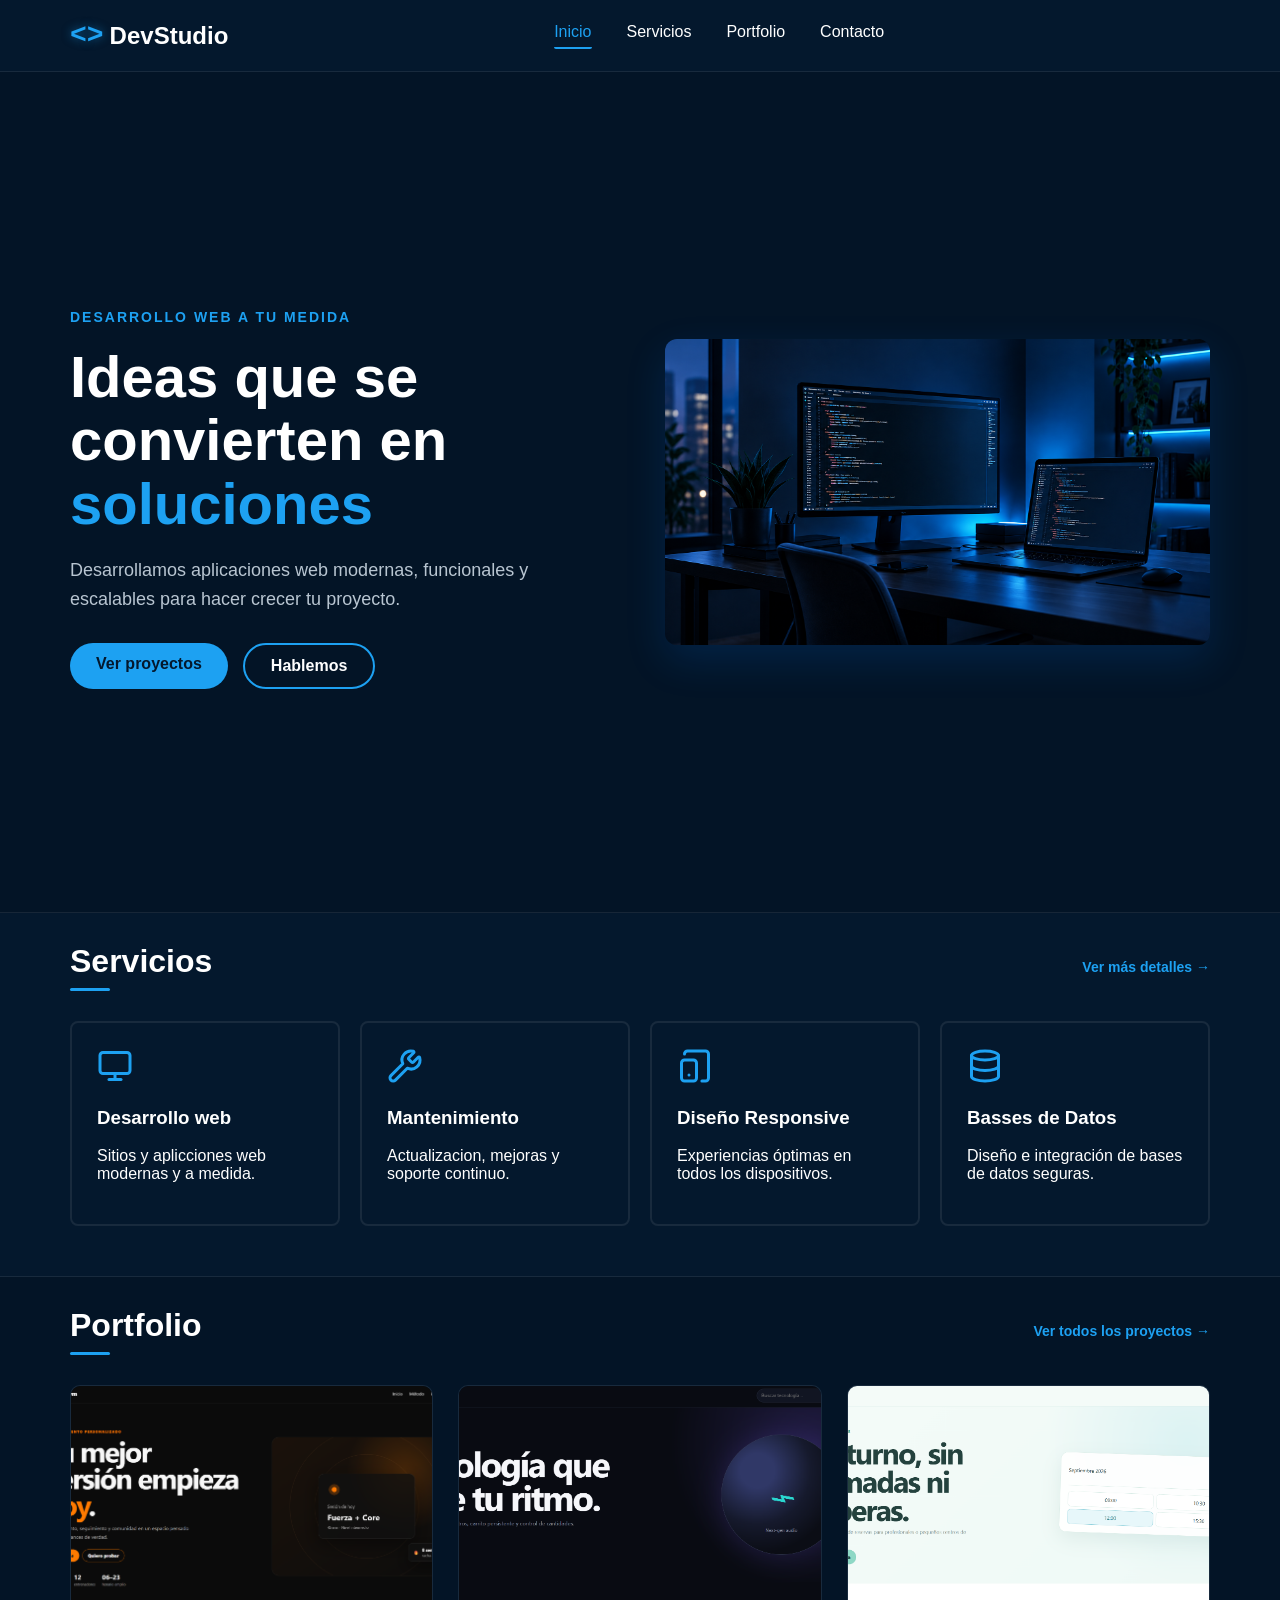
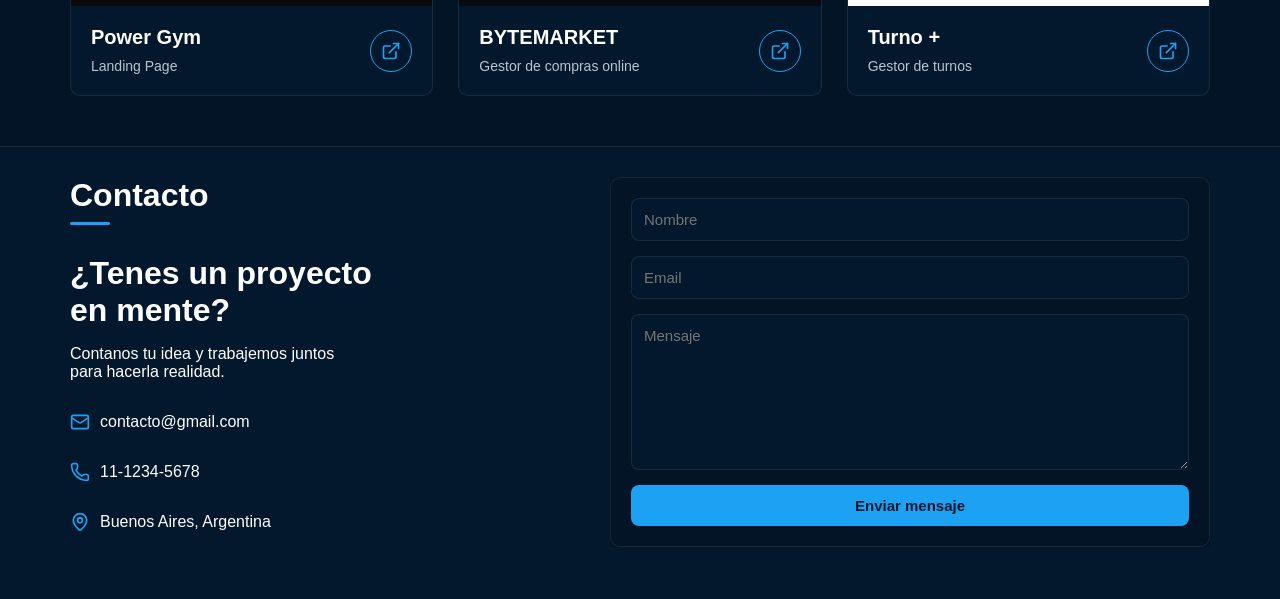
==== index.html @ 3b0ff17c "Avances sobre seccion contacto" ====
<!DOCTYPE html>

<html lang="es">

<head>
    <meta charset="UTF-8">
    <meta name="viewport" content="width=device-width, initial-scale=1.0">
    <title>DevStudio | Desarrollo web</title>
    <link rel="stylesheet" href="css/styles.css">
</head>

<body>

    <header class="header">
        <a href="index.html" class="logo">
            <span class="logo-symbol">&lt;&gt;</span>
            <span>DevStudio</span>
        </a>

        <nav>
            <ul class="nav-list">
                <li>
                    <a href="index.html" class="active">Inicio</a>
                </li>

                <li>
                    <a href="servicios.html">Servicios</a>
                </li>

                <li>
                    <a href="portfolio.html">Portfolio</a>
                </li>

                <li>
                    <a href="#contacto">Contacto</a>
                </li>
            </ul>
        </nav>

        <!--Logo/nombre | Inicio | Servicios | Portfolio | Contacto-->
    </header>

    <main>
        <section class="hero">

            <div class="hero-content">

                <p class="hero-label">
                    DESARROLLO WEB A TU MEDIDA
                </p>

                <h1>
                    Ideas que se convierten en
                    <span>soluciones</span>

                </h1>

                <p class="hero-description">
                    Desarrollamos aplicaciones web modernas, funcionales y escalables para hacer crecer tu proyecto.
                </p>

                <div class="hero-buttons">
                    <a href="portfolio.html" class="btn btn-primary">
                        Ver proyectos
                    </a>

                    <a href="#contacto" class="btn btn-outline">
                        Hablemos
                    </a>
                </div>
            </div>

            <div class="hero-image">
                <img src="img/HERO.png" alt="Espacio de trabajo de desarrollo de software">
            </div>
            <!--HERO-->
            <!--Mensaje principal
        Descripción
        Botones
        Imagen tecnológica
        -->
        </section>

        <section class="services">

            <div class="services-header">

                <div>
                    <h2>
                        Servicios
                    </h2>
                    <div class="section-line"></div>
                </div>
                <a href="servicios.html" class="services-link">
                    Ver más detalles →
                </a>
            </div>

            <div class="services-cards">

                <article class="service-card">
                    <div class="service-icon">
                        <svg xmlns="http://www.w3.org/2000/svg" width="24" height="24" viewBox="0 0 24 24" fill="none"
                            stroke="currentColor" stroke-width="2" stroke-linecap="round" stroke-linejoin="round"
                            class="lucide lucide-monitor">
                            <rect width="20" height="14" x="2" y="3" rx="2" />
                            <line x1="8" x2="16" y1="21" y2="21" />
                            <line x1="12" x2="12" y1="17" y2="21" />
                        </svg>
                    </div>

                    <h3>Desarrollo web</h3>
                    <p>
                        Sitios y aplicciones web modernas y a medida.
                    </p>
                </article>

                <article class="service-card">

                    <div class="service-icon">
                        <svg xmlns="http://www.w3.org/2000/svg" width="24" height="24" viewBox="0 0 24 24" fill="none"
                            stroke="currentColor" stroke-width="2" stroke-linecap="round" stroke-linejoin="round"
                            class="lucide lucide-wrench">
                            <path
                                d="M14.7 6.3a1 1 0 0 0 0 1.4l1.6 1.6a1 1 0 0 0 1.4 0l3.106-3.105c.32-.322.863-.22.983.218a6 6 0 0 1-8.259 7.057l-7.91 7.91a1 1 0 0 1-2.999-3l7.91-7.91a6 6 0 0 1 7.057-8.259c.438.12.54.662.219.984z" />
                        </svg>
                    </div>

                    <h3>Mantenimiento</h3>

                    <p>
                        Actualizacion, mejoras y soporte continuo.
                    </p>

                </article>

                <article class="service-card">

                    <div class="service-icon">
                        <svg xmlns="http://www.w3.org/2000/svg" width="24" height="24" viewBox="0 0 24 24" fill="none"
                            stroke="currentColor" stroke-width="2" stroke-linecap="round" stroke-linejoin="round"
                            class="lucide lucide-tablet-smartphone">
                            <rect width="10" height="14" x="3" y="8" rx="2" />
                            <path d="M5 4a2 2 0 0 1 2-2h12a2 2 0 0 1 2 2v16a2 2 0 0 1-2 2h-2.4" />
                            <path d="M8 18h.01" />
                        </svg>
                    </div>

                    <h3>Diseño Responsive</h3>

                    <p>
                        Experiencias óptimas en todos los dispositivos.
                    </p>
                </article>

                <article class="service-card">

                    <div class="service-icon">
                        <svg xmlns="http://www.w3.org/2000/svg" width="24" height="24" viewBox="0 0 24 24" fill="none"
                            stroke="currentColor" stroke-width="2" stroke-linecap="round" stroke-linejoin="round"
                            class="lucide lucide-database">
                            <ellipse cx="12" cy="5" rx="9" ry="3" />
                            <path d="M3 5V19A9 3 0 0 0 21 19V5" />
                            <path d="M3 12A9 3 0 0 0 21 12" />
                        </svg>
                    </div>

                    <h3>Basses de Datos</h3>

                    <p>
                        Diseño e integración de bases de datos seguras.
                    </p>
                </article>
            </div>

        </section>

        <section class="portfolio-section">

            <div class="portfolio-header">
                <div>
                    <h2>Portfolio</h2>
                    <div class="section-line"></div>
                </div>
                <a href="portfolio.html" class="portfolio-link">
                    Ver todos los proyectos →
                </a>
            </div>

            <div class="portfolio-cards">

                <article class="portfolio-card">
                    <div class="portfolio-image">
                        <img src="img/POWER GYM/HERO POWER GYM.png" alt="Proyecto de landing page para gimnasio">
                    </div>

                    <div class="portfolio-content">

                        <div class="portfolio-text">

                            <h3> Power Gym</h3>

                            <span class="portfolio-category">
                                Landing Page
                            </span>
                        </div>

                        <a href="portfolio.html" class="portfolio-project-link" aria-label="Ver proyecto Power Gym">

                            <svg xmlns="http://www.w3.org/2000/svg" width="24" height="24" viewBox="0 0 24 24"
                                fill="none" stroke="currentColor" stroke-width="2" stroke-linecap="round"
                                stroke-linejoin="round" class="lucide lucide-external-link">
                                <path d="M15 3h6v6" />
                                <path d="M10 14 21 3" />
                                <path d="M18 13v6a2 2 0 0 1-2 2H5a2 2 0 0 1-2-2V8a2 2 0 0 1 2-2h6" />
                            </svg>
                        </a>

                    </div>
                    <!--Imagen-->
                    <!--Nombre proyecto-->
                    <!--Categoría-->
                </article>

                <article class="portfolio-card">

                    <div class="portfolio-image">
                        <img src="img/BYTE MARKET/HERO BYTEMARKET.png" alt="Proyecto de cátalogo de productos">
                    </div>

                    <div class="portfolio-content">

                        <div class="portfolio-text">

                            <h3>BYTEMARKET</h3>

                            <span class="portfolio-category">
                                Gestor de compras online
                            </span>
                        </div>



                        <a href="portfolio.html" class="portfolio-project-link" aria-label="Ver proyecto Power Gym">

                            <svg xmlns="http://www.w3.org/2000/svg" width="24" height="24" viewBox="0 0 24 24"
                                fill="none" stroke="currentColor" stroke-width="2" stroke-linecap="round"
                                stroke-linejoin="round" class="lucide lucide-external-link">
                                <path d="M15 3h6v6" />
                                <path d="M10 14 21 3" />
                                <path d="M18 13v6a2 2 0 0 1-2 2H5a2 2 0 0 1-2-2V8a2 2 0 0 1 2-2h6" />
                            </svg>
                        </a>
                    </div>
                    <!--Imagen-->
                    <!--Nombre proyecto-->
                    <!--Categoría-->

                </article>

                <article class="portfolio-card">
                    <div class="portfolio-image">
                        <img src="img/TURNOPLUS/HERO TURNOPLUS.png" alt="Sistema de gestion de inventario">
                    </div>

                    <div class="portfolio-content">

                        <div class="portfolio-text">

                            <h3>Turno +</h3>

                            <span class="portfolio-category">
                                Gestor de turnos
                            </span>
                        </div>


                        <a href="portfolio.html" class="portfolio-project-link" aria-label="Ver proyecto Power Gym">

                            <svg xmlns="http://www.w3.org/2000/svg" width="24" height="24" viewBox="0 0 24 24"
                                fill="none" stroke="currentColor" stroke-width="2" stroke-linecap="round"
                                stroke-linejoin="round" class="lucide lucide-external-link">
                                <path d="M15 3h6v6" />
                                <path d="M10 14 21 3" />
                                <path d="M18 13v6a2 2 0 0 1-2 2H5a2 2 0 0 1-2-2V8a2 2 0 0 1 2-2h6" />
                            </svg>
                        </a>
                    </div>
                    <!--Imagen-->
                    <!--Nombre proyecto-->
                    <!--Categoría-->

                </article>
            </div>
            <!--PORTFOLIO-->
            <!--Proyecto 1
            Proyecto 2
            Proyecto 3
            -->
        </section>

        <section class="section-contact">

            <div class="contact-content">

                <h2>Contacto</h2>
                <div class="section-line"></div>
                <h2>¿Tenes un proyecto 
                    <span>en mente?</span>
                </h2>
                <p>Contanos tu idea y trabajemos juntos 
                    <span>para hacerla realidad.</span>
                </p>

                <div class="contacts-modes">
                    <div class="contact-mode">

                        <svg xmlns="http://www.w3.org/2000/svg" width="24" height="24" viewBox="0 0 24 24" fill="none"
                            stroke="currentColor" stroke-width="2" stroke-linecap="round" stroke-linejoin="round"
                            class="lucide lucide-mail">
                            <path d="m22 7-8.991 5.727a2 2 0 0 1-2.009 0L2 7" />
                            <rect x="2" y="4" width="20" height="16" rx="2" />
                        </svg>
                        <p>contacto@gmail.com</p>
                    </div>

                    <div class="contact-mode">

                        <svg xmlns="http://www.w3.org/2000/svg" width="24" height="24" viewBox="0 0 24 24" fill="none"
                            stroke="currentColor" stroke-width="2" stroke-linecap="round" stroke-linejoin="round"
                            class="lucide lucide-phone">
                            <path
                                d="M13.832 16.568a1 1 0 0 0 1.213-.303l.355-.465A2 2 0 0 1 17 15h3a2 2 0 0 1 2 2v3a2 2 0 0 1-2 2A18 18 0 0 1 2 4a2 2 0 0 1 2-2h3a2 2 0 0 1 2 2v3a2 2 0 0 1-.8 1.6l-.468.351a1 1 0 0 0-.292 1.233 14 14 0 0 0 6.392 6.384" />
                        </svg>

                        <p>11-1234-5678</p>
                    </div>

                    <div class="contact-mode">

                        <svg xmlns="http://www.w3.org/2000/svg" width="24" height="24" viewBox="0 0 24 24" fill="none"
                            stroke="currentColor" stroke-width="2" stroke-linecap="round" stroke-linejoin="round"
                            class="lucide lucide-map-pin">
                            <path
                                d="M20 10c0 4.993-5.539 10.193-7.399 11.799a1 1 0 0 1-1.202 0C9.539 20.193 4 14.993 4 10a8 8 0 0 1 16 0" />
                            <circle cx="12" cy="10" r="3" />
                        </svg>
                        <p>Buenos Aires, Argentina</p>
                    </div>
                </div>

            </div>
            <div class="contact-form">

                <form action="" method="post" >

                    <input type="text" placeholder="Nombre" id="input-name">
                    <input type="email" placeholder="Email" id="input-email">
                    <textarea placeholder="Mensaje" id="input-message"></textarea>
                    <button type="submit" id="btm-enviar">
                        Enviar mensaje
                    </button>

                </form>

            </div>
            <!--CONTACTO-->
            <!--Datos de contacto
        Formulario
        -->
        </section>

        <footer>
            <!--Nombre
        Instagram
        LinkedIn
        GitHub
        WhatsApp
        -->
        </footer>

    </main>


    <!--
ESTRUCTURA 

HEADER
Logo/nombre | Inicio | Servicios | Portfolio | Contacto

HERO
Mensaje principal
Descripción
Botones
Imagen tecnológica

SERVICIOS
Desarrollo Web
Aplicaciones Web
Bases de Datos
Mantenimiento / Soporte

PORTFOLIO
Proyecto 1
Proyecto 2
Proyecto 3

CONTACTO
Datos de contacto
Formulario

FOOTER
Nombre
Instagram
LinkedIn
GitHub
WhatsApp
-->
    <script src="js/script.js"></script>
</body>

</html>
---- css/styles.css ----
body {
    margin: 0;
    font-family: Arial, Helvetica, sans-serif;
    background-color: #04182d;
    color: #ffffff;
}

/*HEADER*/

.header {
    display: flex;
    align-items: center;
    padding: 20px 70px;

    border-bottom: 1px solid rgba(255, 255, 255, 0.08);


}

.header nav {
    flex: 1;
    display: flex;
    justify-content: center;
}



.nav-list {
    display: flex;
    gap: 35px;

    list-style: none;
    margin: 0;
    padding: 0;

}

.nav-list a {
    display: inline-block;
    text-decoration: none;
    color: #ffffff;

    padding-bottom: 6px;
    border-bottom: 2px solid transparent;
    transition: 0.3s;
}

.nav-list a:hover,
.nav-list a.active {
    color: #1da1f2;
    border-bottom-color: #1da1f2;
    border-radius: 2px;
}

.logo {
    display: flex;
    align-items: center;
    gap: 6px;

    text-decoration: none;
    color: #ffffff;

    font-size: 24px;
    font-weight: bold;
}

.logo-symbol {
    color: #1da1f2;
    text-shadow: 0 0 10px rgba(29, 161, 242, 0.5);
    font-family: monospace;
    font-size: 28px;
    font-weight: bold;
}

/*HERO*/

.hero {
    display: flex;
    align-items: center;
    justify-content: space-between;
    min-height: 80vh;
    padding: 60px 70px;
    gap: 50px;
    background-color: #031426;
    border-bottom: 1px solid rgba(255, 255, 255, 0.08);

}

.hero-content {
    flex: 1;
    max-width: 600px;
}

.hero-image {
    flex: 1;
}

.hero-image img {
    width: 100%;
    display: block;
    border-radius: 12px;

    box-shadow: 0 15px 40px rgba(0, 120, 255, 0.149);

}

.hero-label {
    color: #1da1f2;
    font-size: 14px;
    font-weight: bold;
    letter-spacing: 2px;
    margin-bottom: 20px;
}

.hero h1 {
    margin: 0 0 20px;
    color: #ffffff;
    font-size: 58px;
    line-height: 1.1;
}

.hero h1 span {
    color: #1da1f2;
}

.hero-description {
    color: #b8c5d1;
    font-size: 18px;
    line-height: 1.6;
    margin-bottom: 30px;
}

.hero-buttons {
    display: flex;
    gap: 15px;
}

.btn {
    display: inline-block;

    padding: 12px 26px;
    border-radius: 999px;

    text-decoration: none;
    font-weight: bold;

    transition: 0.3s;
}

.btn-primary {
    background-color: #1da1f2;
    color: #04182d;
}

.btn-primary:hover {
    transform: translateY(-2px);
    box-shadow: 0 6px 18px rgba(29, 161, 242, 0.5);
}

.btn-outline {
    color: #ffffff;
    border: 2px solid #1da1f2;
}

.btn-outline:hover {
    background-color: #1da1f2;
    color: #04182d;
}

/*SERVICIOS*/

.services {
    padding: 30px 70px 50px;
    border-bottom: 1px solid rgba(255, 255, 255, 0.08);
}

.services-header {
    display: flex;
    justify-content: space-between;
    align-items: center;
    margin-bottom: 30px;
}

.services-header h2 {
    margin: 0;
    color: #ffffff;
    font-size: 32px;
}

.section-line {
    width: 40px;
    height: 3px;
    margin-top: 8px;
    background-color: #1da1f2;
    border-radius: 999px;
}

.services-link {
    color: #1da1f2;
    text-decoration: none;
    font-size: 14px;
    transition: 0.3s;
    font-weight: bold;
}

.services-link:hover {
    opacity: 0.7;
}

.services-cards {
    display: flex;
    gap: 20px;
}

.service-card {
    flex: 1;
    padding: 25px;
    border: 2px solid rgba(255, 255, 255, 0.08);
    border-radius: 8px;
    transition: 0.3s;
}

.service-card:hover {
    background-color: rgba(255, 255, 255, 0.02);
    transform: translateY(-3px);
}

.service-icon {
    color: #1da1f2;
    margin-bottom: 16px;
}

.service-icon svg {
    width: 36px;
    height: 36px;
    stroke-width: 2;
}

/*PORTFOLIO*/

.portfolio-section {
    padding: 30px 70px 50px;
    background-color: #031426;
    border-bottom: 1px solid rgba(255, 255, 255, 0.08);
}

.portfolio-header {
    display: flex;
    justify-content: space-between;
    align-items: center;

    margin-bottom: 30px;
}

.portfolio-header h2 {
    margin: 0;
    color: #ffffff;
    font-size: 32px;
}

.portfolio-link {
    color: #1da1f2;
    text-decoration: none;
    font-size: 14px;
    font-weight: bold;
    transition: 0.3s;
}

.portfolio-link:hover {
    opacity: 0.7;
}

.portfolio-cards {
    display: flex;
    gap: 25px;
}

.portfolio-card {
    flex: 1;

    background-color: #04182d;
    border: 1px solid rgba(255, 255, 255, 0.08);
    border-radius: 10px;
    overflow: hidden;
    transition: 0.3s;
}

.portfolio-card:hover {
    transform: translateY(-4px);

    border-color: rgba(29, 161, 242, 0.5);
}

.portfolio-image {
    height: 220px;
}

.portfolio-image img {
    width: 100%;
    height: 100%;

    display: block;
    object-fit: cover;
}

.portfolio-content {
    display: flex;
    justify-content: space-between;
    align-items: center;

    padding: 20px;
}

.portfolio-text h3 {
    margin: 0 0 8px;
    color: #ffffff;
    font-size: 20px;
}

.portfolio-category {
    color: #b8c5d1;
    font-size: 14px;
}

.portfolio-project-link {
    width: 40px;
    height: 40px;

    display: flex;
    justify-content: center;
    align-items: center;

    color: #1da1f2;
    border: 1px solid #1da1f2;
    border-radius: 50%;

    text-decoration: none;
    transition: 0.3s;
}

.portfolio-project-link svg {
    height: 20px;
    width: 20px;
}

.portfolio-project-link:hover {
    background-color: #1da1f2;
    color: #04182d;
    transform: translateY(-2px);
}

/*CONTACTO*/

.section-contact {
    display: flex;
    
    align-items: center;
    padding: 30px 70px 50px;
    gap: 50px;
    
}

.contact-content {
    flex: 1;
    display: flex;
    flex-direction: column;
    justify-content: center;
    align-items: start;

}

.contact-content .section-line {
    margin-bottom: 30px;
}
.contact-content h2{
    margin: 0;
    color: #ffffff;
    font-size: 32px;
}

.contact-content h2 span,
.contact-content p span {
    display: block;
}

.contacts-modes {
    display: flex;
    flex-direction: column;
}

.contact-mode {

    display: flex;
    flex-direction: row;
    gap: 10px;
    align-items: center;
}

.contact-mode svg{
    color: #1da1f2;
    width: 20px;
    height: 20px;
    stroke-width: 2;
}

.contact-form{
    flex:0 1 600px;
    background-color:#031426;
   
    
}
.contact-form form{
    display: flex;
    padding: 20px;
    border: 1px solid rgba(255, 255, 255, 0.08);
    border-radius: 10px;
    gap: 15px;
    flex-direction: column;
    justify-content: space-between;
}

.contact-form form input , textarea{

    background-color:#04182d ;
    padding: 12px;
    border: 1px solid rgba(255, 255, 255, 0.08);
    border-radius: 8px;
    color: #ffffff;
    font-family: inherit;
    font-size: 15px;
}

#input-message {
    min-height: 130px;
    resize: vertical;
}



.contact-form form button {

    background-color:#1da1f2 ;
    padding: 12px;
    border: none;
    border-radius: 8px;
    color:#04182d;
    transition: 0.3s;
    font-size: 15px;
    font-weight: bold;
    cursor: pointer;
}

.contact-form form button:hover{
    transform: scale(1.01)
}
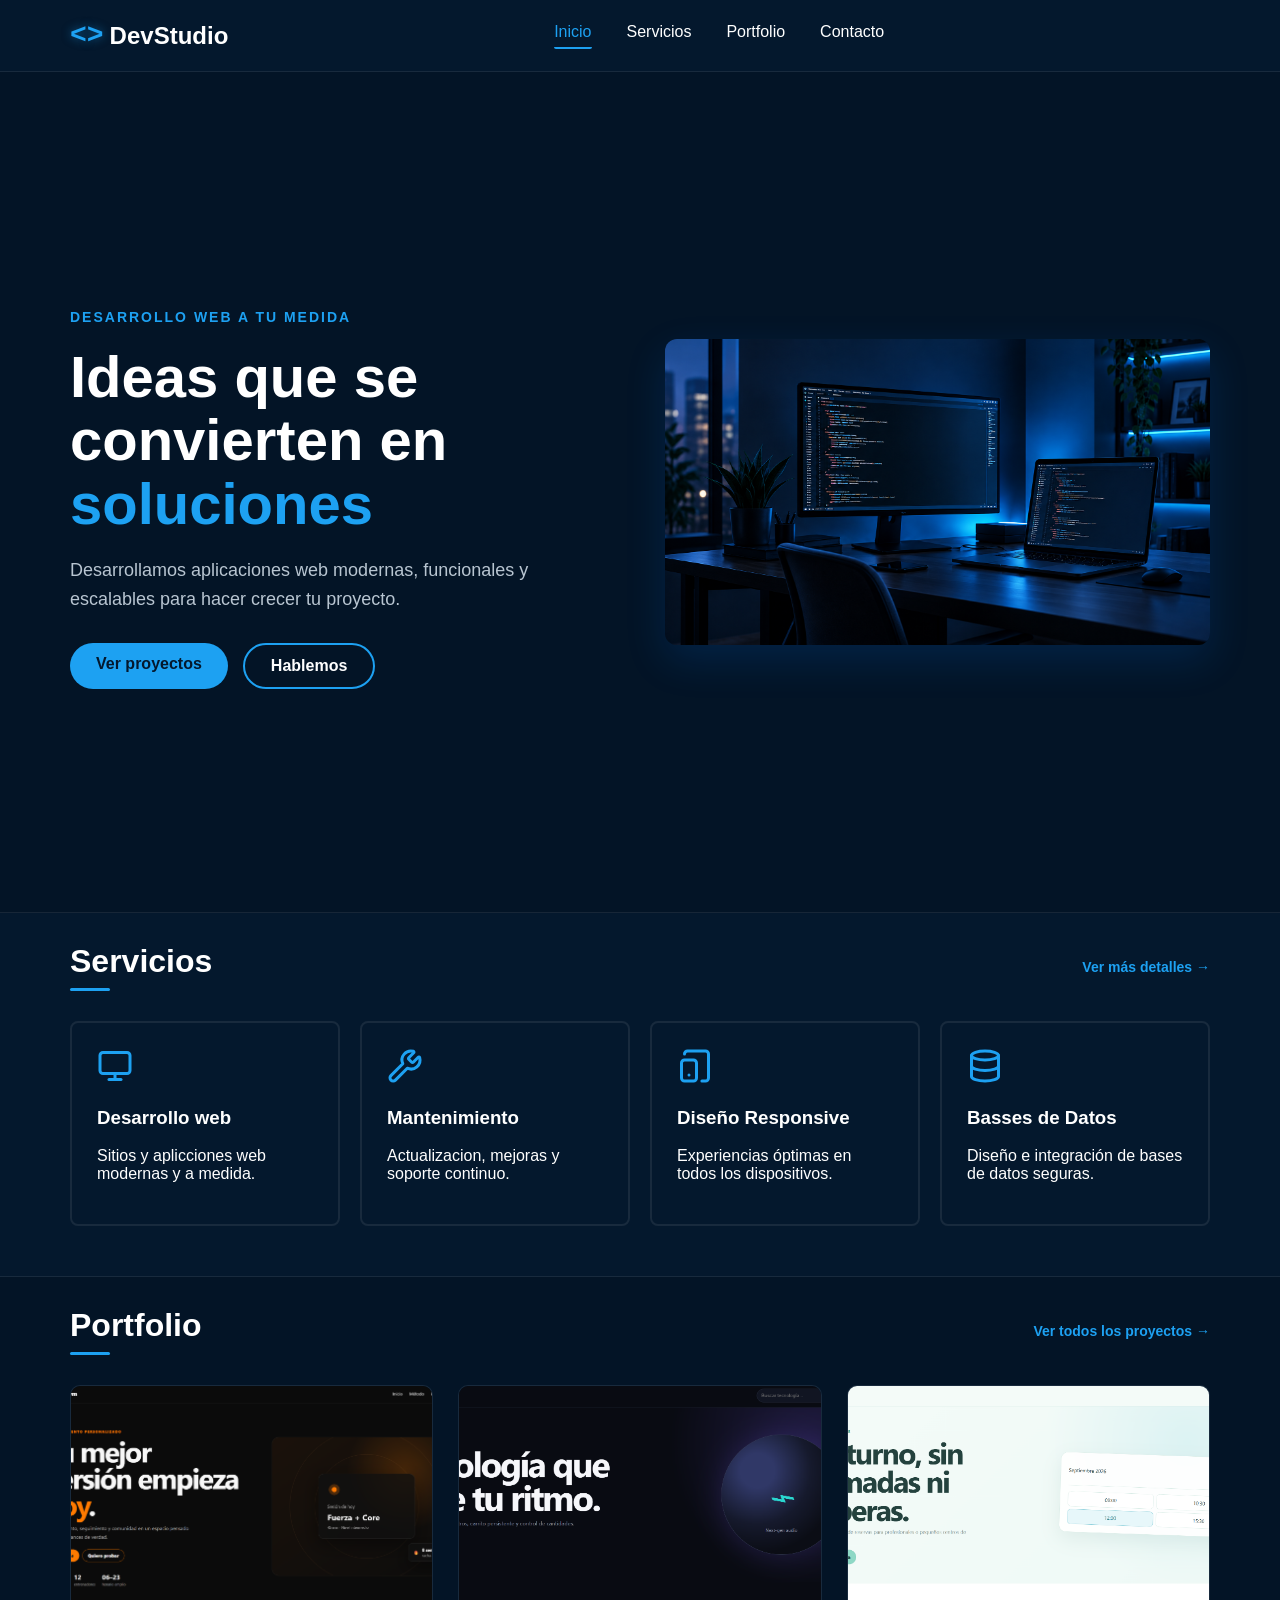
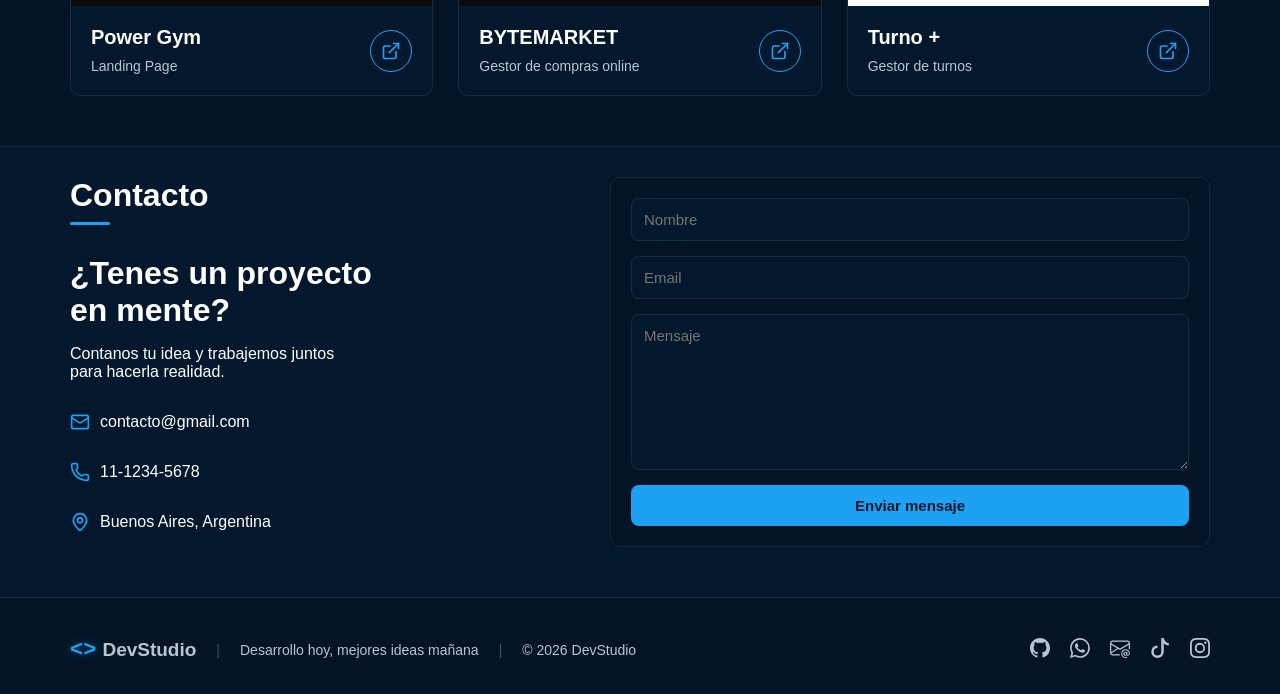
==== commit 43c53495: "Index practicamente terminado, solo restarian detalles, seguir con Servicios y Portfolio" ====
--- a/index.html
+++ b/index.html
@@ -37,7 +37,7 @@
             </ul>
         </nav>
 
-        <!--Logo/nombre | Inicio | Servicios | Portfolio | Contacto-->
+
     </header>
 
     <main>
@@ -73,12 +73,7 @@
             <div class="hero-image">
                 <img src="img/HERO.png" alt="Espacio de trabajo de desarrollo de software">
             </div>
-            <!--HERO-->
-            <!--Mensaje principal
-        Descripción
-        Botones
-        Imagen tecnológica
-        -->
+
         </section>
 
         <section class="services">
@@ -217,9 +212,7 @@
                         </a>
 
                     </div>
-                    <!--Imagen-->
-                    <!--Nombre proyecto-->
-                    <!--Categoría-->
+
                 </article>
 
                 <article class="portfolio-card">
@@ -252,9 +245,7 @@
                             </svg>
                         </a>
                     </div>
-                    <!--Imagen-->
-                    <!--Nombre proyecto-->
-                    <!--Categoría-->
+
 
                 </article>
 
@@ -286,17 +277,10 @@
                             </svg>
                         </a>
                     </div>
-                    <!--Imagen-->
-                    <!--Nombre proyecto-->
-                    <!--Categoría-->
-
-                </article>
-            </div>
-            <!--PORTFOLIO-->
-            <!--Proyecto 1
-            Proyecto 2
-            Proyecto 3
-            -->
+
+                </article>
+            </div>
+
         </section>
 
         <section class="section-contact">
@@ -305,10 +289,10 @@
 
                 <h2>Contacto</h2>
                 <div class="section-line"></div>
-                <h2>¿Tenes un proyecto 
+                <h2>¿Tenes un proyecto
                     <span>en mente?</span>
                 </h2>
-                <p>Contanos tu idea y trabajemos juntos 
+                <p>Contanos tu idea y trabajemos juntos
                     <span>para hacerla realidad.</span>
                 </p>
 
@@ -352,7 +336,7 @@
             </div>
             <div class="contact-form">
 
-                <form action="" method="post" >
+                <form action="" method="post">
 
                     <input type="text" placeholder="Nombre" id="input-name">
                     <input type="email" placeholder="Email" id="input-email">
@@ -364,59 +348,76 @@
                 </form>
 
             </div>
-            <!--CONTACTO-->
-            <!--Datos de contacto
-        Formulario
-        -->
+
         </section>
 
-        <footer>
-            <!--Nombre
-        Instagram
-        LinkedIn
-        GitHub
-        WhatsApp
-        -->
-        </footer>
 
     </main>
 
-
-    <!--
-ESTRUCTURA 
-
-HEADER
-Logo/nombre | Inicio | Servicios | Portfolio | Contacto
-
-HERO
-Mensaje principal
-Descripción
-Botones
-Imagen tecnológica
-
-SERVICIOS
-Desarrollo Web
-Aplicaciones Web
-Bases de Datos
-Mantenimiento / Soporte
-
-PORTFOLIO
-Proyecto 1
-Proyecto 2
-Proyecto 3
-
-CONTACTO
-Datos de contacto
-Formulario
-
-FOOTER
-Nombre
-Instagram
-LinkedIn
-GitHub
-WhatsApp
--->
-    <script src="js/script.js"></script>
+    <footer class="section-footer">
+
+        <div class="footer-left">
+
+            <a href="index.html" class="logo">
+                <span class="logo-symbol">&lt;&gt;</span>
+                <span>DevStudio</span>
+            </a>
+
+            <span>|</span>
+
+            <p>Desarrollo hoy, mejores ideas mañana</p>
+
+            <span>|</span>
+
+            <p>© 2026 DevStudio</p>
+
+        </div>
+
+        <div class="footer-right">
+
+            <a href="">
+                <svg xmlns="http://www.w3.org/2000/svg" width="16" height="16" fill="currentColor" class="bi bi-github"
+                    viewBox="0 0 16 16">
+                    <path
+                        d="M8 0C3.58 0 0 3.58 0 8c0 3.54 2.29 6.53 5.47 7.59.4.07.55-.17.55-.38 0-.19-.01-.82-.01-1.49-2.01.37-2.53-.49-2.69-.94-.09-.23-.48-.94-.82-1.13-.28-.15-.68-.52-.01-.53.63-.01 1.08.58 1.23.82.72 1.21 1.87.87 2.33.66.07-.52.28-.87.51-1.07-1.78-.2-3.64-.89-3.64-3.95 0-.87.31-1.59.82-2.15-.08-.2-.36-1.02.08-2.12 0 0 .67-.21 2.2.82.64-.18 1.32-.27 2-.27s1.36.09 2 .27c1.53-1.04 2.2-.82 2.2-.82.44 1.1.16 1.92.08 2.12.51.56.82 1.27.82 2.15 0 3.07-1.87 3.75-3.65 3.95.29.25.54.73.54 1.48 0 1.07-.01 1.93-.01 2.2 0 .21.15.46.55.38A8.01 8.01 0 0 0 16 8c0-4.42-3.58-8-8-8" />
+                </svg>
+            </a>
+
+            <a href="">
+                <svg xmlns="http://www.w3.org/2000/svg" width="16" height="16" fill="currentColor"
+                    class="bi bi-whatsapp" viewBox="0 0 16 16">
+                    <path
+                        d="M13.601 2.326A7.85 7.85 0 0 0 7.994 0C3.627 0 .068 3.558.064 7.926c0 1.399.366 2.76 1.057 3.965L0 16l4.204-1.102a7.9 7.9 0 0 0 3.79.965h.004c4.368 0 7.926-3.558 7.93-7.93A7.9 7.9 0 0 0 13.6 2.326zM7.994 14.521a6.6 6.6 0 0 1-3.356-.92l-.24-.144-2.494.654.666-2.433-.156-.251a6.56 6.56 0 0 1-1.007-3.505c0-3.626 2.957-6.584 6.591-6.584a6.56 6.56 0 0 1 4.66 1.931 6.56 6.56 0 0 1 1.928 4.66c-.004 3.639-2.961 6.592-6.592 6.592m3.615-4.934c-.197-.099-1.17-.578-1.353-.646-.182-.065-.315-.099-.445.099-.133.197-.513.646-.627.775-.114.133-.232.148-.43.05-.197-.1-.836-.308-1.592-.985-.59-.525-.985-1.175-1.103-1.372-.114-.198-.011-.304.088-.403.087-.088.197-.232.296-.346.1-.114.133-.198.198-.33.065-.134.034-.248-.015-.347-.05-.099-.445-1.076-.612-1.47-.16-.389-.323-.335-.445-.34-.114-.007-.247-.007-.38-.007a.73.73 0 0 0-.529.247c-.182.198-.691.677-.691 1.654s.71 1.916.81 2.049c.098.133 1.394 2.132 3.383 2.992.47.205.84.326 1.129.418.475.152.904.129 1.246.08.38-.058 1.171-.48 1.338-.943.164-.464.164-.86.114-.943-.049-.084-.182-.133-.38-.232" />
+                </svg>
+            </a>
+            <a href="">
+                <svg xmlns="http://www.w3.org/2000/svg" width="16" height="16" fill="currentColor"
+                    class="bi bi-envelope-at" viewBox="0 0 16 16">
+                    <path
+                        d="M2 2a2 2 0 0 0-2 2v8.01A2 2 0 0 0 2 14h5.5a.5.5 0 0 0 0-1H2a1 1 0 0 1-.966-.741l5.64-3.471L8 9.583l7-4.2V8.5a.5.5 0 0 0 1 0V4a2 2 0 0 0-2-2zm3.708 6.208L1 11.105V5.383zM1 4.217V4a1 1 0 0 1 1-1h12a1 1 0 0 1 1 1v.217l-7 4.2z" />
+                    <path
+                        d="M14.247 14.269c1.01 0 1.587-.857 1.587-2.025v-.21C15.834 10.43 14.64 9 12.52 9h-.035C10.42 9 9 10.36 9 12.432v.214C9 14.82 10.438 16 12.358 16h.044c.594 0 1.018-.074 1.237-.175v-.73c-.245.11-.673.18-1.18.18h-.044c-1.334 0-2.571-.788-2.571-2.655v-.157c0-1.657 1.058-2.724 2.64-2.724h.04c1.535 0 2.484 1.05 2.484 2.326v.118c0 .975-.324 1.39-.639 1.39-.232 0-.41-.148-.41-.42v-2.19h-.906v.569h-.03c-.084-.298-.368-.63-.954-.63-.778 0-1.259.555-1.259 1.4v.528c0 .892.49 1.434 1.26 1.434.471 0 .896-.227 1.014-.643h.043c.118.42.617.648 1.12.648m-2.453-1.588v-.227c0-.546.227-.791.573-.791.297 0 .572.192.572.708v.367c0 .573-.253.744-.564.744-.354 0-.581-.215-.581-.8Z" />
+                </svg>
+                <!--mail-->
+            </a>
+            <a href="">
+                <svg xmlns="http://www.w3.org/2000/svg" width="16" height="16" fill="currentColor" class="bi bi-tiktok"
+                    viewBox="0 0 16 16">
+                    <path
+                        d="M9 0h1.98c.144.715.54 1.617 1.235 2.512C12.895 3.389 13.797 4 15 4v2c-1.753 0-3.07-.814-4-1.829V11a5 5 0 1 1-5-5v2a3 3 0 1 0 3 3z" />
+                </svg>
+            </a>
+
+            <a href="">
+                <svg xmlns="http://www.w3.org/2000/svg" width="16" height="16" fill="currentColor"
+                    class="bi bi-instagram" viewBox="0 0 16 16">
+                    <path
+                        d="M8 0C5.829 0 5.556.01 4.703.048 3.85.088 3.269.222 2.76.42a3.9 3.9 0 0 0-1.417.923A3.9 3.9 0 0 0 .42 2.76C.222 3.268.087 3.85.048 4.7.01 5.555 0 5.827 0 8.001c0 2.172.01 2.444.048 3.297.04.852.174 1.433.372 1.942.205.526.478.972.923 1.417.444.445.89.719 1.416.923.51.198 1.09.333 1.942.372C5.555 15.99 5.827 16 8 16s2.444-.01 3.298-.048c.851-.04 1.434-.174 1.943-.372a3.9 3.9 0 0 0 1.416-.923c.445-.445.718-.891.923-1.417.197-.509.332-1.09.372-1.942C15.99 10.445 16 10.173 16 8s-.01-2.445-.048-3.299c-.04-.851-.175-1.433-.372-1.941a3.9 3.9 0 0 0-.923-1.417A3.9 3.9 0 0 0 13.24.42c-.51-.198-1.092-.333-1.943-.372C10.443.01 10.172 0 7.998 0zm-.717 1.442h.718c2.136 0 2.389.007 3.232.046.78.035 1.204.166 1.486.275.373.145.64.319.92.599s.453.546.598.92c.11.281.24.705.275 1.485.039.843.047 1.096.047 3.231s-.008 2.389-.047 3.232c-.035.78-.166 1.203-.275 1.485a2.5 2.5 0 0 1-.599.919c-.28.28-.546.453-.92.598-.28.11-.704.24-1.485.276-.843.038-1.096.047-3.232.047s-2.39-.009-3.233-.047c-.78-.036-1.203-.166-1.485-.276a2.5 2.5 0 0 1-.92-.598 2.5 2.5 0 0 1-.6-.92c-.109-.281-.24-.705-.275-1.485-.038-.843-.046-1.096-.046-3.233s.008-2.388.046-3.231c.036-.78.166-1.204.276-1.486.145-.373.319-.64.599-.92s.546-.453.92-.598c.282-.11.705-.24 1.485-.276.738-.034 1.024-.044 2.515-.045zm4.988 1.328a.96.96 0 1 0 0 1.92.96.96 0 0 0 0-1.92m-4.27 1.122a4.109 4.109 0 1 0 0 8.217 4.109 4.109 0 0 0 0-8.217m0 1.441a2.667 2.667 0 1 1 0 5.334 2.667 2.667 0 0 1 0-5.334" />
+                </svg>
+            </a>
+        </div>
+
+        <script src="js/script.js"></script>
 </body>
 
 </html>
--- a/css/styles.css
+++ b/css/styles.css
@@ -11,7 +11,6 @@
     display: flex;
     align-items: center;
     padding: 20px 70px;
-
     border-bottom: 1px solid rgba(255, 255, 255, 0.08);
 
 
@@ -353,11 +352,11 @@
 
 .section-contact {
     display: flex;
-    
+
     align-items: center;
     padding: 30px 70px 50px;
     gap: 50px;
-    
+
 }
 
 .contact-content {
@@ -372,7 +371,8 @@
 .contact-content .section-line {
     margin-bottom: 30px;
 }
-.contact-content h2{
+
+.contact-content h2 {
     margin: 0;
     color: #ffffff;
     font-size: 32px;
@@ -396,20 +396,21 @@
     align-items: center;
 }
 
-.contact-mode svg{
+.contact-mode svg {
     color: #1da1f2;
     width: 20px;
     height: 20px;
     stroke-width: 2;
 }
 
-.contact-form{
-    flex:0 1 600px;
-    background-color:#031426;
-   
-    
-}
-.contact-form form{
+.contact-form {
+    flex: 0 1 600px;
+    background-color: #031426;
+
+
+}
+
+.contact-form form {
     display: flex;
     padding: 20px;
     border: 1px solid rgba(255, 255, 255, 0.08);
@@ -419,9 +420,10 @@
     justify-content: space-between;
 }
 
-.contact-form form input , textarea{
-
-    background-color:#04182d ;
+.contact-form form input,
+textarea {
+
+    background-color: #04182d;
     padding: 12px;
     border: 1px solid rgba(255, 255, 255, 0.08);
     border-radius: 8px;
@@ -439,17 +441,1488 @@
 
 .contact-form form button {
 
-    background-color:#1da1f2 ;
+    background-color: #1da1f2;
     padding: 12px;
     border: none;
     border-radius: 8px;
-    color:#04182d;
+    color: #04182d;
     transition: 0.3s;
     font-size: 15px;
     font-weight: bold;
     cursor: pointer;
 }
 
-.contact-form form button:hover{
+.contact-form form button:hover {
     transform: scale(1.01)
 }
+
+body {
+    margin: 0;
+    font-family: Arial, Helvetica, sans-serif;
+    background-color: #04182d;
+    color: #ffffff;
+}
+
+/*HEADER*/
+
+.header {
+    display: flex;
+    align-items: center;
+    padding: 20px 70px;
+
+    border-bottom: 1px solid rgba(255, 255, 255, 0.08);
+
+
+}
+
+.header nav {
+    flex: 1;
+    display: flex;
+    justify-content: center;
+}
+
+
+
+.nav-list {
+    display: flex;
+    gap: 35px;
+
+    list-style: none;
+    margin: 0;
+    padding: 0;
+
+}
+
+.nav-list a {
+    display: inline-block;
+    text-decoration: none;
+    color: #ffffff;
+
+    padding-bottom: 6px;
+    border-bottom: 2px solid transparent;
+    transition: 0.3s;
+}
+
+.nav-list a:hover,
+.nav-list a.active {
+    color: #1da1f2;
+    border-bottom-color: #1da1f2;
+    border-radius: 2px;
+}
+
+.logo {
+    display: flex;
+    align-items: center;
+    gap: 6px;
+
+    text-decoration: none;
+    color: #ffffff;
+
+    font-size: 24px;
+    font-weight: bold;
+}
+
+.logo-symbol {
+    color: #1da1f2;
+    text-shadow: 0 0 10px rgba(29, 161, 242, 0.5);
+    font-family: monospace;
+    font-size: 28px;
+    font-weight: bold;
+}
+
+/*HERO*/
+
+.hero {
+    display: flex;
+    align-items: center;
+    justify-content: space-between;
+    min-height: 80vh;
+    padding: 60px 70px;
+    gap: 50px;
+    background-color: #031426;
+    border-bottom: 1px solid rgba(255, 255, 255, 0.08);
+
+}
+
+.hero-content {
+    flex: 1;
+    max-width: 600px;
+}
+
+.hero-image {
+    flex: 1;
+}
+
+.hero-image img {
+    width: 100%;
+    display: block;
+    border-radius: 12px;
+
+    box-shadow: 0 15px 40px rgba(0, 120, 255, 0.149);
+
+}
+
+.hero-label {
+    color: #1da1f2;
+    font-size: 14px;
+    font-weight: bold;
+    letter-spacing: 2px;
+    margin-bottom: 20px;
+}
+
+.hero h1 {
+    margin: 0 0 20px;
+    color: #ffffff;
+    font-size: 58px;
+    line-height: 1.1;
+}
+
+.hero h1 span {
+    color: #1da1f2;
+}
+
+.hero-description {
+    color: #b8c5d1;
+    font-size: 18px;
+    line-height: 1.6;
+    margin-bottom: 30px;
+}
+
+.hero-buttons {
+    display: flex;
+    gap: 15px;
+}
+
+.btn {
+    display: inline-block;
+
+    padding: 12px 26px;
+    border-radius: 999px;
+
+    text-decoration: none;
+    font-weight: bold;
+
+    transition: 0.3s;
+}
+
+.btn-primary {
+    background-color: #1da1f2;
+    color: #04182d;
+}
+
+.btn-primary:hover {
+    transform: translateY(-2px);
+    box-shadow: 0 6px 18px rgba(29, 161, 242, 0.5);
+}
+
+.btn-outline {
+    color: #ffffff;
+    border: 2px solid #1da1f2;
+}
+
+.btn-outline:hover {
+    background-color: #1da1f2;
+    color: #04182d;
+}
+
+/*SERVICIOS*/
+
+.services {
+    padding: 30px 70px 50px;
+    border-bottom: 1px solid rgba(255, 255, 255, 0.08);
+}
+
+.services-header {
+    display: flex;
+    justify-content: space-between;
+    align-items: center;
+    margin-bottom: 30px;
+}
+
+.services-header h2 {
+    margin: 0;
+    color: #ffffff;
+    font-size: 32px;
+}
+
+.section-line {
+    width: 40px;
+    height: 3px;
+    margin-top: 8px;
+    background-color: #1da1f2;
+    border-radius: 999px;
+}
+
+.services-link {
+    color: #1da1f2;
+    text-decoration: none;
+    font-size: 14px;
+    transition: 0.3s;
+    font-weight: bold;
+}
+
+.services-link:hover {
+    opacity: 0.7;
+}
+
+.services-cards {
+    display: flex;
+    gap: 20px;
+}
+
+.service-card {
+    flex: 1;
+    padding: 25px;
+    border: 2px solid rgba(255, 255, 255, 0.08);
+    border-radius: 8px;
+    transition: 0.3s;
+}
+
+.service-card:hover {
+    background-color: rgba(255, 255, 255, 0.02);
+    transform: translateY(-3px);
+}
+
+.service-icon {
+    color: #1da1f2;
+    margin-bottom: 16px;
+}
+
+.service-icon svg {
+    width: 36px;
+    height: 36px;
+    stroke-width: 2;
+}
+
+/*PORTFOLIO*/
+
+.portfolio-section {
+    padding: 30px 70px 50px;
+    background-color: #031426;
+    border-bottom: 1px solid rgba(255, 255, 255, 0.08);
+}
+
+.portfolio-header {
+    display: flex;
+    justify-content: space-between;
+    align-items: center;
+
+    margin-bottom: 30px;
+}
+
+.portfolio-header h2 {
+    margin: 0;
+    color: #ffffff;
+    font-size: 32px;
+}
+
+.portfolio-link {
+    color: #1da1f2;
+    text-decoration: none;
+    font-size: 14px;
+    font-weight: bold;
+    transition: 0.3s;
+}
+
+.portfolio-link:hover {
+    opacity: 0.7;
+}
+
+.portfolio-cards {
+    display: flex;
+    gap: 25px;
+}
+
+.portfolio-card {
+    flex: 1;
+
+    background-color: #04182d;
+    border: 1px solid rgba(255, 255, 255, 0.08);
+    border-radius: 10px;
+    overflow: hidden;
+    transition: 0.3s;
+}
+
+.portfolio-card:hover {
+    transform: translateY(-4px);
+
+    border-color: rgba(29, 161, 242, 0.5);
+}
+
+.portfolio-image {
+    height: 220px;
+}
+
+.portfolio-image img {
+    width: 100%;
+    height: 100%;
+
+    display: block;
+    object-fit: cover;
+}
+
+.portfolio-content {
+    display: flex;
+    justify-content: space-between;
+    align-items: center;
+
+    padding: 20px;
+}
+
+.portfolio-text h3 {
+    margin: 0 0 8px;
+    color: #ffffff;
+    font-size: 20px;
+}
+
+.portfolio-category {
+    color: #b8c5d1;
+    font-size: 14px;
+}
+
+.portfolio-project-link {
+    width: 40px;
+    height: 40px;
+
+    display: flex;
+    justify-content: center;
+    align-items: center;
+
+    color: #1da1f2;
+    border: 1px solid #1da1f2;
+    border-radius: 50%;
+
+    text-decoration: none;
+    transition: 0.3s;
+}
+
+.portfolio-project-link svg {
+    height: 20px;
+    width: 20px;
+}
+
+.portfolio-project-link:hover {
+    background-color: #1da1f2;
+    color: #04182d;
+    transform: translateY(-2px);
+}
+
+/*CONTACTO*/
+
+.section-contact {
+    display: flex;
+    align-items: center;
+    padding: 30px 70px 50px;
+    gap: 50px;
+    border-bottom: 1px solid rgba(255, 255, 255, 0.08);
+
+}
+
+.contact-content {
+    flex: 1;
+    display: flex;
+    flex-direction: column;
+    justify-content: center;
+    align-items: start;
+
+}
+
+.contact-content .section-line {
+    margin-bottom: 30px;
+}
+
+.contact-content h2 {
+    margin: 0;
+    color: #ffffff;
+    font-size: 32px;
+}
+
+.contact-content h2 span,
+.contact-content p span {
+    display: block;
+}
+
+.contacts-modes {
+    display: flex;
+    flex-direction: column;
+}
+
+.contact-mode {
+
+    display: flex;
+    flex-direction: row;
+    gap: 10px;
+    align-items: center;
+}
+
+.contact-mode svg {
+    color: #1da1f2;
+    width: 20px;
+    height: 20px;
+    stroke-width: 2;
+}
+
+.contact-form {
+    flex: 0 1 600px;
+    background-color: #031426;
+
+
+}
+
+.contact-form form {
+    display: flex;
+    padding: 20px;
+    border: 1px solid rgba(255, 255, 255, 0.08);
+    border-radius: 10px;
+    gap: 15px;
+    flex-direction: column;
+    justify-content: space-between;
+}
+
+.contact-form form input,
+textarea {
+
+    background-color: #04182d;
+    padding: 12px;
+    border: 1px solid rgba(255, 255, 255, 0.08);
+    border-radius: 8px;
+    color: #ffffff;
+    font-family: inherit;
+    font-size: 15px;
+}
+
+#input-message {
+    min-height: 130px;
+    resize: vertical;
+}
+
+
+
+.contact-form form button {
+
+    background-color: #1da1f2;
+    padding: 12px;
+    border: none;
+    border-radius: 8px;
+    color: #04182d;
+    transition: 0.3s;
+    font-size: 15px;
+    font-weight: bold;
+    cursor: pointer;
+}
+
+.contact-form form button:hover {
+    transform: scale(1.01)
+}
+
+/* FOOTER*/
+
+.section-footer {
+    display: flex;
+    align-items: center;
+    gap: 50px;
+    padding: 30px 70px 20px;
+    background-color: #031426
+}
+
+.footer-left {
+    flex: 1;
+    display: flex;
+    gap: 20px;
+    align-items: center;
+}
+
+.footer-rigth {
+    flex: end;
+    display: flex;
+    gap: 20px;
+    align-items: center;
+}
+
+.footer-rigth a svg {
+    list-style: none;
+    color: #ffffff;
+
+    width: 20px;
+    height: 20px;
+    stroke-width: 2;
+
+}
+
+body {
+    margin: 0;
+    font-family: Arial, Helvetica, sans-serif;
+    background-color: #04182d;
+    color: #ffffff;
+}
+
+/*HEADER*/
+
+.header {
+    display: flex;
+    align-items: center;
+    padding: 20px 70px;
+    border-bottom: 1px solid rgba(255, 255, 255, 0.08);
+
+
+}
+
+.header nav {
+    flex: 1;
+    display: flex;
+    justify-content: center;
+}
+
+
+
+.nav-list {
+    display: flex;
+    gap: 35px;
+
+    list-style: none;
+    margin: 0;
+    padding: 0;
+
+}
+
+.nav-list a {
+    display: inline-block;
+    text-decoration: none;
+    color: #ffffff;
+
+    padding-bottom: 6px;
+    border-bottom: 2px solid transparent;
+    transition: 0.3s;
+}
+
+.nav-list a:hover,
+.nav-list a.active {
+    color: #1da1f2;
+    border-bottom-color: #1da1f2;
+    border-radius: 2px;
+}
+
+.logo {
+    display: flex;
+    align-items: center;
+    gap: 6px;
+
+    text-decoration: none;
+    color: #ffffff;
+
+    font-size: 24px;
+    font-weight: bold;
+}
+
+.logo-symbol {
+    color: #1da1f2;
+    text-shadow: 0 0 10px rgba(29, 161, 242, 0.5);
+    font-family: monospace;
+    font-size: 28px;
+    font-weight: bold;
+}
+
+/*HERO*/
+
+.hero {
+    display: flex;
+    align-items: center;
+    justify-content: space-between;
+    min-height: 80vh;
+    padding: 60px 70px;
+    gap: 50px;
+    background-color: #031426;
+    border-bottom: 1px solid rgba(255, 255, 255, 0.08);
+
+}
+
+.hero-content {
+    flex: 1;
+    max-width: 600px;
+}
+
+.hero-image {
+    flex: 1;
+}
+
+.hero-image img {
+    width: 100%;
+    display: block;
+    border-radius: 12px;
+
+    box-shadow: 0 15px 40px rgba(0, 120, 255, 0.149);
+
+}
+
+.hero-label {
+    color: #1da1f2;
+    font-size: 14px;
+    font-weight: bold;
+    letter-spacing: 2px;
+    margin-bottom: 20px;
+}
+
+.hero h1 {
+    margin: 0 0 20px;
+    color: #ffffff;
+    font-size: 58px;
+    line-height: 1.1;
+}
+
+.hero h1 span {
+    color: #1da1f2;
+}
+
+.hero-description {
+    color: #b8c5d1;
+    font-size: 18px;
+    line-height: 1.6;
+    margin-bottom: 30px;
+}
+
+.hero-buttons {
+    display: flex;
+    gap: 15px;
+}
+
+.btn {
+    display: inline-block;
+
+    padding: 12px 26px;
+    border-radius: 999px;
+
+    text-decoration: none;
+    font-weight: bold;
+
+    transition: 0.3s;
+}
+
+.btn-primary {
+    background-color: #1da1f2;
+    color: #04182d;
+}
+
+.btn-primary:hover {
+    transform: translateY(-2px);
+    box-shadow: 0 6px 18px rgba(29, 161, 242, 0.5);
+}
+
+.btn-outline {
+    color: #ffffff;
+    border: 2px solid #1da1f2;
+}
+
+.btn-outline:hover {
+    background-color: #1da1f2;
+    color: #04182d;
+}
+
+/*SERVICIOS*/
+
+.services {
+    padding: 30px 70px 50px;
+    border-bottom: 1px solid rgba(255, 255, 255, 0.08);
+}
+
+.services-header {
+    display: flex;
+    justify-content: space-between;
+    align-items: center;
+    margin-bottom: 30px;
+}
+
+.services-header h2 {
+    margin: 0;
+    color: #ffffff;
+    font-size: 32px;
+}
+
+.section-line {
+    width: 40px;
+    height: 3px;
+    margin-top: 8px;
+    background-color: #1da1f2;
+    border-radius: 999px;
+}
+
+.services-link {
+    color: #1da1f2;
+    text-decoration: none;
+    font-size: 14px;
+    transition: 0.3s;
+    font-weight: bold;
+}
+
+.services-link:hover {
+    opacity: 0.7;
+}
+
+.services-cards {
+    display: flex;
+    gap: 20px;
+}
+
+.service-card {
+    flex: 1;
+    padding: 25px;
+    border: 2px solid rgba(255, 255, 255, 0.08);
+    border-radius: 8px;
+    transition: 0.3s;
+}
+
+.service-card:hover {
+    background-color: rgba(255, 255, 255, 0.02);
+    transform: translateY(-3px);
+}
+
+.service-icon {
+    color: #1da1f2;
+    margin-bottom: 16px;
+}
+
+.service-icon svg {
+    width: 36px;
+    height: 36px;
+    stroke-width: 2;
+}
+
+/*PORTFOLIO*/
+
+.portfolio-section {
+    padding: 30px 70px 50px;
+    background-color: #031426;
+    border-bottom: 1px solid rgba(255, 255, 255, 0.08);
+}
+
+.portfolio-header {
+    display: flex;
+    justify-content: space-between;
+    align-items: center;
+
+    margin-bottom: 30px;
+}
+
+.portfolio-header h2 {
+    margin: 0;
+    color: #ffffff;
+    font-size: 32px;
+}
+
+.portfolio-link {
+    color: #1da1f2;
+    text-decoration: none;
+    font-size: 14px;
+    font-weight: bold;
+    transition: 0.3s;
+}
+
+.portfolio-link:hover {
+    opacity: 0.7;
+}
+
+.portfolio-cards {
+    display: flex;
+    gap: 25px;
+}
+
+.portfolio-card {
+    flex: 1;
+
+    background-color: #04182d;
+    border: 1px solid rgba(255, 255, 255, 0.08);
+    border-radius: 10px;
+    overflow: hidden;
+    transition: 0.3s;
+}
+
+.portfolio-card:hover {
+    transform: translateY(-4px);
+
+    border-color: rgba(29, 161, 242, 0.5);
+}
+
+.portfolio-image {
+    height: 220px;
+}
+
+.portfolio-image img {
+    width: 100%;
+    height: 100%;
+
+    display: block;
+    object-fit: cover;
+}
+
+.portfolio-content {
+    display: flex;
+    justify-content: space-between;
+    align-items: center;
+
+    padding: 20px;
+}
+
+.portfolio-text h3 {
+    margin: 0 0 8px;
+    color: #ffffff;
+    font-size: 20px;
+}
+
+.portfolio-category {
+    color: #b8c5d1;
+    font-size: 14px;
+}
+
+.portfolio-project-link {
+    width: 40px;
+    height: 40px;
+
+    display: flex;
+    justify-content: center;
+    align-items: center;
+
+    color: #1da1f2;
+    border: 1px solid #1da1f2;
+    border-radius: 50%;
+
+    text-decoration: none;
+    transition: 0.3s;
+}
+
+.portfolio-project-link svg {
+    height: 20px;
+    width: 20px;
+}
+
+.portfolio-project-link:hover {
+    background-color: #1da1f2;
+    color: #04182d;
+    transform: translateY(-2px);
+}
+
+/*CONTACTO*/
+
+.section-contact {
+    display: flex;
+
+    align-items: center;
+    padding: 30px 70px 50px;
+    gap: 50px;
+
+}
+
+.contact-content {
+    flex: 1;
+    display: flex;
+    flex-direction: column;
+    justify-content: center;
+    align-items: start;
+
+}
+
+.contact-content .section-line {
+    margin-bottom: 30px;
+}
+
+.contact-content h2 {
+    margin: 0;
+    color: #ffffff;
+    font-size: 32px;
+}
+
+.contact-content h2 span,
+.contact-content p span {
+    display: block;
+}
+
+.contacts-modes {
+    display: flex;
+    flex-direction: column;
+}
+
+.contact-mode {
+
+    display: flex;
+    flex-direction: row;
+    gap: 10px;
+    align-items: center;
+}
+
+.contact-mode svg {
+    color: #1da1f2;
+    width: 20px;
+    height: 20px;
+    stroke-width: 2;
+}
+
+.contact-form {
+    flex: 0 1 600px;
+    background-color: #031426;
+
+
+}
+
+.contact-form form {
+    display: flex;
+    padding: 20px;
+    border: 1px solid rgba(255, 255, 255, 0.08);
+    border-radius: 10px;
+    gap: 15px;
+    flex-direction: column;
+    justify-content: space-between;
+}
+
+.contact-form form input,
+textarea {
+
+    background-color: #04182d;
+    padding: 12px;
+    border: 1px solid rgba(255, 255, 255, 0.08);
+    border-radius: 8px;
+    color: #ffffff;
+    font-family: inherit;
+    font-size: 15px;
+}
+
+#input-message {
+    min-height: 130px;
+    resize: vertical;
+}
+
+
+
+.contact-form form button {
+
+    background-color: #1da1f2;
+    padding: 12px;
+    border: none;
+    border-radius: 8px;
+    color: #04182d;
+    transition: 0.3s;
+    font-size: 15px;
+    font-weight: bold;
+    cursor: pointer;
+}
+
+.contact-form form button:hover {
+    transform: scale(1.01)
+}
+
+body {
+    margin: 0;
+    font-family: Arial, Helvetica, sans-serif;
+    background-color: #04182d;
+    color: #ffffff;
+}
+
+/*HEADER*/
+
+.header {
+    display: flex;
+    align-items: center;
+    padding: 20px 70px;
+
+    border-bottom: 1px solid rgba(255, 255, 255, 0.08);
+
+
+}
+
+.header nav {
+    flex: 1;
+    display: flex;
+    justify-content: center;
+}
+
+
+
+.nav-list {
+    display: flex;
+    gap: 35px;
+
+    list-style: none;
+    margin: 0;
+    padding: 0;
+
+}
+
+.nav-list a {
+    display: inline-block;
+    text-decoration: none;
+    color: #ffffff;
+
+    padding-bottom: 6px;
+    border-bottom: 2px solid transparent;
+    transition: 0.3s;
+}
+
+.nav-list a:hover,
+.nav-list a.active {
+    color: #1da1f2;
+    border-bottom-color: #1da1f2;
+    border-radius: 2px;
+}
+
+.logo {
+    display: flex;
+    align-items: center;
+    gap: 6px;
+
+    text-decoration: none;
+    color: #ffffff;
+
+    font-size: 24px;
+    font-weight: bold;
+}
+
+.logo-symbol {
+    color: #1da1f2;
+    text-shadow: 0 0 10px rgba(29, 161, 242, 0.5);
+    font-family: monospace;
+    font-size: 28px;
+    font-weight: bold;
+}
+
+/*HERO*/
+
+.hero {
+    display: flex;
+    align-items: center;
+    justify-content: space-between;
+    min-height: 80vh;
+    padding: 60px 70px;
+    gap: 50px;
+    background-color: #031426;
+    border-bottom: 1px solid rgba(255, 255, 255, 0.08);
+
+}
+
+.hero-content {
+    flex: 1;
+    max-width: 600px;
+}
+
+.hero-image {
+    flex: 1;
+}
+
+.hero-image img {
+    width: 100%;
+    display: block;
+    border-radius: 12px;
+
+    box-shadow: 0 15px 40px rgba(0, 120, 255, 0.149);
+
+}
+
+.hero-label {
+    color: #1da1f2;
+    font-size: 14px;
+    font-weight: bold;
+    letter-spacing: 2px;
+    margin-bottom: 20px;
+}
+
+.hero h1 {
+    margin: 0 0 20px;
+    color: #ffffff;
+    font-size: 58px;
+    line-height: 1.1;
+}
+
+.hero h1 span {
+    color: #1da1f2;
+}
+
+.hero-description {
+    color: #b8c5d1;
+    font-size: 18px;
+    line-height: 1.6;
+    margin-bottom: 30px;
+}
+
+.hero-buttons {
+    display: flex;
+    gap: 15px;
+}
+
+.btn {
+    display: inline-block;
+
+    padding: 12px 26px;
+    border-radius: 999px;
+
+    text-decoration: none;
+    font-weight: bold;
+
+    transition: 0.3s;
+}
+
+.btn-primary {
+    background-color: #1da1f2;
+    color: #04182d;
+}
+
+.btn-primary:hover {
+    transform: translateY(-2px);
+    box-shadow: 0 6px 18px rgba(29, 161, 242, 0.5);
+}
+
+.btn-outline {
+    color: #ffffff;
+    border: 2px solid #1da1f2;
+}
+
+.btn-outline:hover {
+    background-color: #1da1f2;
+    color: #04182d;
+}
+
+/*SERVICIOS*/
+
+.services {
+    padding: 30px 70px 50px;
+    border-bottom: 1px solid rgba(255, 255, 255, 0.08);
+}
+
+.services-header {
+    display: flex;
+    justify-content: space-between;
+    align-items: center;
+    margin-bottom: 30px;
+}
+
+.services-header h2 {
+    margin: 0;
+    color: #ffffff;
+    font-size: 32px;
+}
+
+.section-line {
+    width: 40px;
+    height: 3px;
+    margin-top: 8px;
+    background-color: #1da1f2;
+    border-radius: 999px;
+}
+
+.services-link {
+    color: #1da1f2;
+    text-decoration: none;
+    font-size: 14px;
+    transition: 0.3s;
+    font-weight: bold;
+}
+
+.services-link:hover {
+    opacity: 0.7;
+}
+
+.services-cards {
+    display: flex;
+    gap: 20px;
+}
+
+.service-card {
+    flex: 1;
+    padding: 25px;
+    border: 2px solid rgba(255, 255, 255, 0.08);
+    border-radius: 8px;
+    transition: 0.3s;
+}
+
+.service-card:hover {
+    background-color: rgba(255, 255, 255, 0.02);
+    transform: translateY(-3px);
+}
+
+.service-icon {
+    color: #1da1f2;
+    margin-bottom: 16px;
+}
+
+.service-icon svg {
+    width: 36px;
+    height: 36px;
+    stroke-width: 2;
+}
+
+/*PORTFOLIO*/
+
+.portfolio-section {
+    padding: 30px 70px 50px;
+    background-color: #031426;
+    border-bottom: 1px solid rgba(255, 255, 255, 0.08);
+}
+
+.portfolio-header {
+    display: flex;
+    justify-content: space-between;
+    align-items: center;
+
+    margin-bottom: 30px;
+}
+
+.portfolio-header h2 {
+    margin: 0;
+    color: #ffffff;
+    font-size: 32px;
+}
+
+.portfolio-link {
+    color: #1da1f2;
+    text-decoration: none;
+    font-size: 14px;
+    font-weight: bold;
+    transition: 0.3s;
+}
+
+.portfolio-link:hover {
+    opacity: 0.7;
+}
+
+.portfolio-cards {
+    display: flex;
+    gap: 25px;
+}
+
+.portfolio-card {
+    flex: 1;
+
+    background-color: #04182d;
+    border: 1px solid rgba(255, 255, 255, 0.08);
+    border-radius: 10px;
+    overflow: hidden;
+    transition: 0.3s;
+}
+
+.portfolio-card:hover {
+    transform: translateY(-4px);
+
+    border-color: rgba(29, 161, 242, 0.5);
+}
+
+.portfolio-image {
+    height: 220px;
+}
+
+.portfolio-image img {
+    width: 100%;
+    height: 100%;
+
+    display: block;
+    object-fit: cover;
+}
+
+.portfolio-content {
+    display: flex;
+    justify-content: space-between;
+    align-items: center;
+
+    padding: 20px;
+}
+
+.portfolio-text h3 {
+    margin: 0 0 8px;
+    color: #ffffff;
+    font-size: 20px;
+}
+
+.portfolio-category {
+    color: #b8c5d1;
+    font-size: 14px;
+}
+
+.portfolio-project-link {
+    width: 40px;
+    height: 40px;
+
+    display: flex;
+    justify-content: center;
+    align-items: center;
+
+    color: #1da1f2;
+    border: 1px solid #1da1f2;
+    border-radius: 50%;
+
+    text-decoration: none;
+    transition: 0.3s;
+}
+
+.portfolio-project-link svg {
+    height: 20px;
+    width: 20px;
+}
+
+.portfolio-project-link:hover {
+    background-color: #1da1f2;
+    color: #04182d;
+    transform: translateY(-2px);
+}
+
+/*CONTACTO*/
+
+.section-contact {
+    display: flex;
+    align-items: center;
+    padding: 30px 70px 50px;
+    gap: 50px;
+    border-bottom: 1px solid rgba(255, 255, 255, 0.08);
+
+}
+
+.contact-content {
+    flex: 1;
+    display: flex;
+    flex-direction: column;
+    justify-content: center;
+    align-items: start;
+
+}
+
+.contact-content .section-line {
+    margin-bottom: 30px;
+}
+
+.contact-content h2 {
+    margin: 0;
+    color: #ffffff;
+    font-size: 32px;
+}
+
+.contact-content h2 span,
+.contact-content p span {
+    display: block;
+}
+
+.contacts-modes {
+    display: flex;
+    flex-direction: column;
+}
+
+.contact-mode {
+
+    display: flex;
+    flex-direction: row;
+    gap: 10px;
+    align-items: center;
+}
+
+.contact-mode svg {
+    color: #1da1f2;
+    width: 20px;
+    height: 20px;
+    stroke-width: 2;
+}
+
+.contact-form {
+    flex: 0 1 600px;
+    background-color: #031426;
+
+
+}
+
+.contact-form form {
+    display: flex;
+    padding: 20px;
+    border: 1px solid rgba(255, 255, 255, 0.08);
+    border-radius: 10px;
+    gap: 15px;
+    flex-direction: column;
+    justify-content: space-between;
+}
+
+.contact-form form input,
+textarea {
+
+    background-color: #04182d;
+    padding: 12px;
+    border: 1px solid rgba(255, 255, 255, 0.08);
+    border-radius: 8px;
+    color: #ffffff;
+    font-family: inherit;
+    font-size: 15px;
+}
+
+#input-message {
+    min-height: 130px;
+    resize: vertical;
+}
+
+
+
+.contact-form form button {
+
+    background-color: #1da1f2;
+    padding: 12px;
+    border: none;
+    border-radius: 8px;
+    color: #04182d;
+    transition: 0.3s;
+    font-size: 15px;
+    font-weight: bold;
+    cursor: pointer;
+}
+
+.contact-form form button:hover {
+    transform: scale(1.01)
+}
+
+/* FOOTER*/
+
+.section-footer {
+    display: flex;
+    align-items: center;
+    gap: 50px;
+    padding: 30px 70px 20px;
+    background-color: #031426
+}
+
+
+
+.footer-left {
+    flex: 1;
+    display: flex;
+    gap: 20px;
+    align-items: center;
+}
+
+.section-footer .logo {
+    font-size: 19px;
+    color: #b8c5d1
+}
+
+.section-footer .logo-symbol {
+    font-size: 22px;
+}
+
+.footer-left p {
+    font-size: 14px;
+    color: #b8c5d1;
+}
+
+.footer-left>span {
+    font-size: 14px;
+    color: rgba(255, 255, 255, 0.25);
+}
+
+.footer-right {
+    display: flex;
+    gap: 20px;
+    align-items: center;
+    justify-content: center;
+}
+
+.footer-right a svg {
+
+    width: 20px;
+    height: 20px;
+
+}
+
+.footer-right a {
+    color: #b8c5d1;
+    transition: 0.3s;
+}
+
+.footer-right a:hover {
+    color: #1da1f2;
+}
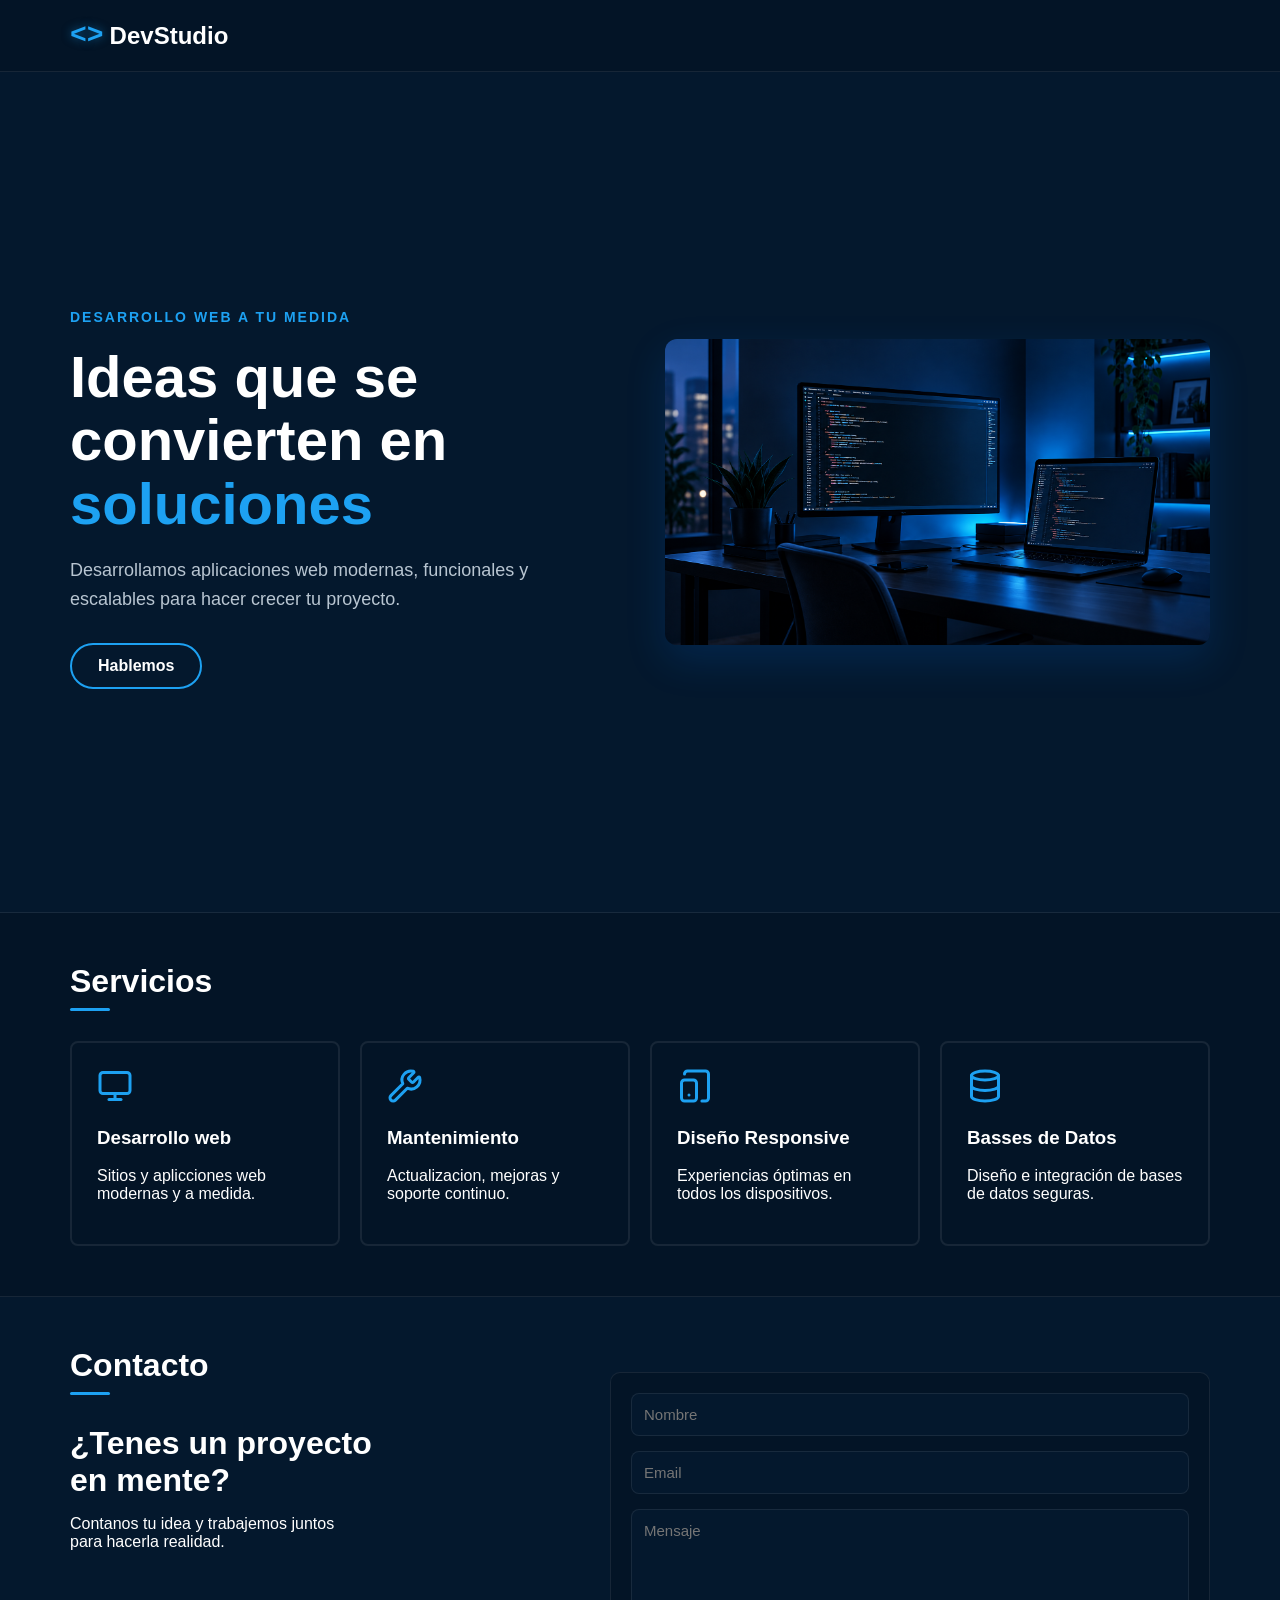
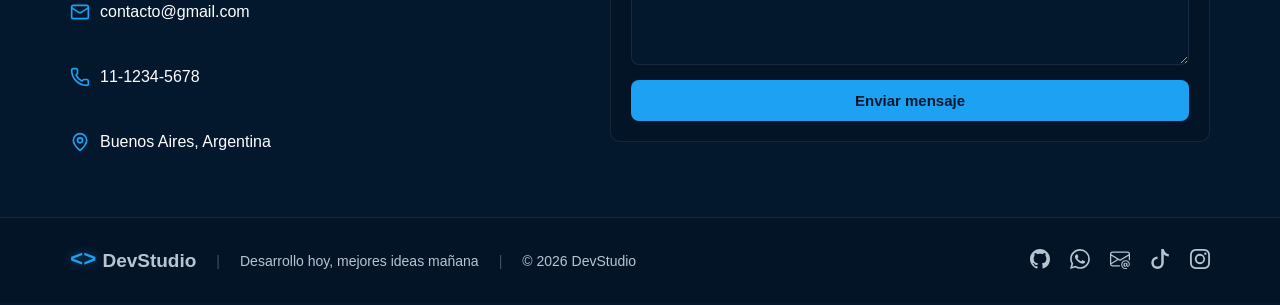
==== commit e875774a: "Sitio onepage y styles.css achicado Borré las secciones que no íbamos a usar, acomodé los colores de" ====
--- a/index.html
+++ b/index.html
@@ -1,7 +1,5 @@
 <!DOCTYPE html>
-
 <html lang="es">
-
 <head>
     <meta charset="UTF-8">
     <meta name="viewport" content="width=device-width, initial-scale=1.0">
@@ -10,89 +8,47 @@
 </head>
 
 <body>
-
     <header class="header">
         <a href="index.html" class="logo">
             <span class="logo-symbol">&lt;&gt;</span>
             <span>DevStudio</span>
         </a>
-
-        <nav>
-            <ul class="nav-list">
-                <li>
-                    <a href="index.html" class="active">Inicio</a>
-                </li>
-
-                <li>
-                    <a href="servicios.html">Servicios</a>
-                </li>
-
-                <li>
-                    <a href="portfolio.html">Portfolio</a>
-                </li>
-
-                <li>
-                    <a href="#contacto">Contacto</a>
-                </li>
-            </ul>
-        </nav>
-
-
     </header>
 
     <main>
         <section class="hero">
-
             <div class="hero-content">
-
                 <p class="hero-label">
                     DESARROLLO WEB A TU MEDIDA
                 </p>
-
                 <h1>
                     Ideas que se convierten en
                     <span>soluciones</span>
-
                 </h1>
-
                 <p class="hero-description">
                     Desarrollamos aplicaciones web modernas, funcionales y escalables para hacer crecer tu proyecto.
                 </p>
-
                 <div class="hero-buttons">
-                    <a href="portfolio.html" class="btn btn-primary">
-                        Ver proyectos
-                    </a>
-
                     <a href="#contacto" class="btn btn-outline">
                         Hablemos
                     </a>
                 </div>
             </div>
-
             <div class="hero-image">
                 <img src="img/HERO.png" alt="Espacio de trabajo de desarrollo de software">
             </div>
-
         </section>
-
+        
         <section class="services">
-
             <div class="services-header">
-
                 <div>
                     <h2>
                         Servicios
                     </h2>
                     <div class="section-line"></div>
                 </div>
-                <a href="servicios.html" class="services-link">
-                    Ver más detalles →
-                </a>
-            </div>
-
+            </div>
             <div class="services-cards">
-
                 <article class="service-card">
                     <div class="service-icon">
                         <svg xmlns="http://www.w3.org/2000/svg" width="24" height="24" viewBox="0 0 24 24" fill="none"
@@ -103,15 +59,12 @@
                             <line x1="12" x2="12" y1="17" y2="21" />
                         </svg>
                     </div>
-
                     <h3>Desarrollo web</h3>
                     <p>
                         Sitios y aplicciones web modernas y a medida.
                     </p>
                 </article>
-
-                <article class="service-card">
-
+                <article class="service-card">
                     <div class="service-icon">
                         <svg xmlns="http://www.w3.org/2000/svg" width="24" height="24" viewBox="0 0 24 24" fill="none"
                             stroke="currentColor" stroke-width="2" stroke-linecap="round" stroke-linejoin="round"
@@ -120,17 +73,12 @@
                                 d="M14.7 6.3a1 1 0 0 0 0 1.4l1.6 1.6a1 1 0 0 0 1.4 0l3.106-3.105c.32-.322.863-.22.983.218a6 6 0 0 1-8.259 7.057l-7.91 7.91a1 1 0 0 1-2.999-3l7.91-7.91a6 6 0 0 1 7.057-8.259c.438.12.54.662.219.984z" />
                         </svg>
                     </div>
-
                     <h3>Mantenimiento</h3>
-
                     <p>
                         Actualizacion, mejoras y soporte continuo.
                     </p>
-
-                </article>
-
-                <article class="service-card">
-
+                </article>
+                <article class="service-card">
                     <div class="service-icon">
                         <svg xmlns="http://www.w3.org/2000/svg" width="24" height="24" viewBox="0 0 24 24" fill="none"
                             stroke="currentColor" stroke-width="2" stroke-linecap="round" stroke-linejoin="round"
@@ -140,16 +88,12 @@
                             <path d="M8 18h.01" />
                         </svg>
                     </div>
-
                     <h3>Diseño Responsive</h3>
-
                     <p>
                         Experiencias óptimas en todos los dispositivos.
                     </p>
                 </article>
-
-                <article class="service-card">
-
+                <article class="service-card">
                     <div class="service-icon">
                         <svg xmlns="http://www.w3.org/2000/svg" width="24" height="24" viewBox="0 0 24 24" fill="none"
                             stroke="currentColor" stroke-width="2" stroke-linecap="round" stroke-linejoin="round"
@@ -159,134 +103,16 @@
                             <path d="M3 12A9 3 0 0 0 21 12" />
                         </svg>
                     </div>
-
                     <h3>Basses de Datos</h3>
-
                     <p>
                         Diseño e integración de bases de datos seguras.
                     </p>
                 </article>
             </div>
-
         </section>
 
-        <section class="portfolio-section">
-
-            <div class="portfolio-header">
-                <div>
-                    <h2>Portfolio</h2>
-                    <div class="section-line"></div>
-                </div>
-                <a href="portfolio.html" class="portfolio-link">
-                    Ver todos los proyectos →
-                </a>
-            </div>
-
-            <div class="portfolio-cards">
-
-                <article class="portfolio-card">
-                    <div class="portfolio-image">
-                        <img src="img/POWER GYM/HERO POWER GYM.png" alt="Proyecto de landing page para gimnasio">
-                    </div>
-
-                    <div class="portfolio-content">
-
-                        <div class="portfolio-text">
-
-                            <h3> Power Gym</h3>
-
-                            <span class="portfolio-category">
-                                Landing Page
-                            </span>
-                        </div>
-
-                        <a href="portfolio.html" class="portfolio-project-link" aria-label="Ver proyecto Power Gym">
-
-                            <svg xmlns="http://www.w3.org/2000/svg" width="24" height="24" viewBox="0 0 24 24"
-                                fill="none" stroke="currentColor" stroke-width="2" stroke-linecap="round"
-                                stroke-linejoin="round" class="lucide lucide-external-link">
-                                <path d="M15 3h6v6" />
-                                <path d="M10 14 21 3" />
-                                <path d="M18 13v6a2 2 0 0 1-2 2H5a2 2 0 0 1-2-2V8a2 2 0 0 1 2-2h6" />
-                            </svg>
-                        </a>
-
-                    </div>
-
-                </article>
-
-                <article class="portfolio-card">
-
-                    <div class="portfolio-image">
-                        <img src="img/BYTE MARKET/HERO BYTEMARKET.png" alt="Proyecto de cátalogo de productos">
-                    </div>
-
-                    <div class="portfolio-content">
-
-                        <div class="portfolio-text">
-
-                            <h3>BYTEMARKET</h3>
-
-                            <span class="portfolio-category">
-                                Gestor de compras online
-                            </span>
-                        </div>
-
-
-
-                        <a href="portfolio.html" class="portfolio-project-link" aria-label="Ver proyecto Power Gym">
-
-                            <svg xmlns="http://www.w3.org/2000/svg" width="24" height="24" viewBox="0 0 24 24"
-                                fill="none" stroke="currentColor" stroke-width="2" stroke-linecap="round"
-                                stroke-linejoin="round" class="lucide lucide-external-link">
-                                <path d="M15 3h6v6" />
-                                <path d="M10 14 21 3" />
-                                <path d="M18 13v6a2 2 0 0 1-2 2H5a2 2 0 0 1-2-2V8a2 2 0 0 1 2-2h6" />
-                            </svg>
-                        </a>
-                    </div>
-
-
-                </article>
-
-                <article class="portfolio-card">
-                    <div class="portfolio-image">
-                        <img src="img/TURNOPLUS/HERO TURNOPLUS.png" alt="Sistema de gestion de inventario">
-                    </div>
-
-                    <div class="portfolio-content">
-
-                        <div class="portfolio-text">
-
-                            <h3>Turno +</h3>
-
-                            <span class="portfolio-category">
-                                Gestor de turnos
-                            </span>
-                        </div>
-
-
-                        <a href="portfolio.html" class="portfolio-project-link" aria-label="Ver proyecto Power Gym">
-
-                            <svg xmlns="http://www.w3.org/2000/svg" width="24" height="24" viewBox="0 0 24 24"
-                                fill="none" stroke="currentColor" stroke-width="2" stroke-linecap="round"
-                                stroke-linejoin="round" class="lucide lucide-external-link">
-                                <path d="M15 3h6v6" />
-                                <path d="M10 14 21 3" />
-                                <path d="M18 13v6a2 2 0 0 1-2 2H5a2 2 0 0 1-2-2V8a2 2 0 0 1 2-2h6" />
-                            </svg>
-                        </a>
-                    </div>
-
-                </article>
-            </div>
-
-        </section>
-
         <section class="section-contact">
-
             <div class="contact-content">
-
                 <h2>Contacto</h2>
                 <div class="section-line"></div>
                 <h2>¿Tenes un proyecto
@@ -295,10 +121,8 @@
                 <p>Contanos tu idea y trabajemos juntos
                     <span>para hacerla realidad.</span>
                 </p>
-
                 <div class="contacts-modes">
                     <div class="contact-mode">
-
                         <svg xmlns="http://www.w3.org/2000/svg" width="24" height="24" viewBox="0 0 24 24" fill="none"
                             stroke="currentColor" stroke-width="2" stroke-linecap="round" stroke-linejoin="round"
                             class="lucide lucide-mail">
@@ -307,21 +131,16 @@
                         </svg>
                         <p>contacto@gmail.com</p>
                     </div>
-
                     <div class="contact-mode">
-
                         <svg xmlns="http://www.w3.org/2000/svg" width="24" height="24" viewBox="0 0 24 24" fill="none"
                             stroke="currentColor" stroke-width="2" stroke-linecap="round" stroke-linejoin="round"
                             class="lucide lucide-phone">
                             <path
                                 d="M13.832 16.568a1 1 0 0 0 1.213-.303l.355-.465A2 2 0 0 1 17 15h3a2 2 0 0 1 2 2v3a2 2 0 0 1-2 2A18 18 0 0 1 2 4a2 2 0 0 1 2-2h3a2 2 0 0 1 2 2v3a2 2 0 0 1-.8 1.6l-.468.351a1 1 0 0 0-.292 1.233 14 14 0 0 0 6.392 6.384" />
                         </svg>
-
                         <p>11-1234-5678</p>
                     </div>
-
                     <div class="contact-mode">
-
                         <svg xmlns="http://www.w3.org/2000/svg" width="24" height="24" viewBox="0 0 24 24" fill="none"
                             stroke="currentColor" stroke-width="2" stroke-linecap="round" stroke-linejoin="round"
                             class="lucide lucide-map-pin">
@@ -332,49 +151,32 @@
                         <p>Buenos Aires, Argentina</p>
                     </div>
                 </div>
-
             </div>
             <div class="contact-form">
-
                 <form action="" method="post">
-
                     <input type="text" placeholder="Nombre" id="input-name">
                     <input type="email" placeholder="Email" id="input-email">
                     <textarea placeholder="Mensaje" id="input-message"></textarea>
                     <button type="submit" id="btm-enviar">
                         Enviar mensaje
                     </button>
-
                 </form>
-
-            </div>
-
+            </div>
         </section>
-
-
     </main>
 
     <footer class="section-footer">
-
         <div class="footer-left">
-
             <a href="index.html" class="logo">
                 <span class="logo-symbol">&lt;&gt;</span>
                 <span>DevStudio</span>
             </a>
-
             <span>|</span>
-
             <p>Desarrollo hoy, mejores ideas mañana</p>
-
             <span>|</span>
-
             <p>© 2026 DevStudio</p>
-
         </div>
-
         <div class="footer-right">
-
             <a href="">
                 <svg xmlns="http://www.w3.org/2000/svg" width="16" height="16" fill="currentColor" class="bi bi-github"
                     viewBox="0 0 16 16">
@@ -382,7 +184,6 @@
                         d="M8 0C3.58 0 0 3.58 0 8c0 3.54 2.29 6.53 5.47 7.59.4.07.55-.17.55-.38 0-.19-.01-.82-.01-1.49-2.01.37-2.53-.49-2.69-.94-.09-.23-.48-.94-.82-1.13-.28-.15-.68-.52-.01-.53.63-.01 1.08.58 1.23.82.72 1.21 1.87.87 2.33.66.07-.52.28-.87.51-1.07-1.78-.2-3.64-.89-3.64-3.95 0-.87.31-1.59.82-2.15-.08-.2-.36-1.02.08-2.12 0 0 .67-.21 2.2.82.64-.18 1.32-.27 2-.27s1.36.09 2 .27c1.53-1.04 2.2-.82 2.2-.82.44 1.1.16 1.92.08 2.12.51.56.82 1.27.82 2.15 0 3.07-1.87 3.75-3.65 3.95.29.25.54.73.54 1.48 0 1.07-.01 1.93-.01 2.2 0 .21.15.46.55.38A8.01 8.01 0 0 0 16 8c0-4.42-3.58-8-8-8" />
                 </svg>
             </a>
-
             <a href="">
                 <svg xmlns="http://www.w3.org/2000/svg" width="16" height="16" fill="currentColor"
                     class="bi bi-whatsapp" viewBox="0 0 16 16">
@@ -407,7 +208,6 @@
                         d="M9 0h1.98c.144.715.54 1.617 1.235 2.512C12.895 3.389 13.797 4 15 4v2c-1.753 0-3.07-.814-4-1.829V11a5 5 0 1 1-5-5v2a3 3 0 1 0 3 3z" />
                 </svg>
             </a>
-
             <a href="">
                 <svg xmlns="http://www.w3.org/2000/svg" width="16" height="16" fill="currentColor"
                     class="bi bi-instagram" viewBox="0 0 16 16">
@@ -416,7 +216,7 @@
                 </svg>
             </a>
         </div>
-
+    </footer>
         <script src="js/script.js"></script>
 </body>
 
--- a/css/styles.css
+++ b/css/styles.css
@@ -5,15 +5,33 @@
     color: #ffffff;
 }
 
-/*HEADER*/
-
+/* LOGO GLOBAL */
+.logo {
+    display: flex;
+    align-items: center;
+    gap: 6px;
+    text-decoration: none;
+    color: #ffffff;
+    font-size: 24px;
+    font-weight: bold;
+}
+
+.logo-symbol {
+    color: #1da1f2;
+    text-shadow: 0 0 10px rgba(29, 161, 242, 0.5);
+    font-family: monospace;
+    font-size: 28px;
+    font-weight: bold;
+}
+
+/* 1. HEADER */
 .header {
     display: flex;
     align-items: center;
+    justify-content: space-between;
     padding: 20px 70px;
+    background-color: #031426;
     border-bottom: 1px solid rgba(255, 255, 255, 0.08);
-
-
 }
 
 .header nav {
@@ -22,23 +40,18 @@
     justify-content: center;
 }
 
-
-
 .nav-list {
     display: flex;
     gap: 35px;
-
     list-style: none;
     margin: 0;
     padding: 0;
-
 }
 
 .nav-list a {
     display: inline-block;
     text-decoration: none;
     color: #ffffff;
-
     padding-bottom: 6px;
     border-bottom: 2px solid transparent;
     transition: 0.3s;
@@ -51,28 +64,7 @@
     border-radius: 2px;
 }
 
-.logo {
-    display: flex;
-    align-items: center;
-    gap: 6px;
-
-    text-decoration: none;
-    color: #ffffff;
-
-    font-size: 24px;
-    font-weight: bold;
-}
-
-.logo-symbol {
-    color: #1da1f2;
-    text-shadow: 0 0 10px rgba(29, 161, 242, 0.5);
-    font-family: monospace;
-    font-size: 28px;
-    font-weight: bold;
-}
-
-/*HERO*/
-
+/* 2. HERO */
 .hero {
     display: flex;
     align-items: center;
@@ -80,9 +72,8 @@
     min-height: 80vh;
     padding: 60px 70px;
     gap: 50px;
-    background-color: #031426;
+    background-color: #04182d;
     border-bottom: 1px solid rgba(255, 255, 255, 0.08);
-
 }
 
 .hero-content {
@@ -98,9 +89,7 @@
     width: 100%;
     display: block;
     border-radius: 12px;
-
     box-shadow: 0 15px 40px rgba(0, 120, 255, 0.149);
-
 }
 
 .hero-label {
@@ -136,13 +125,10 @@
 
 .btn {
     display: inline-block;
-
     padding: 12px 26px;
     border-radius: 999px;
-
     text-decoration: none;
     font-weight: bold;
-
     transition: 0.3s;
 }
 
@@ -166,10 +152,10 @@
     color: #04182d;
 }
 
-/*SERVICIOS*/
-
+/* 3. SERVICIOS */
 .services {
-    padding: 30px 70px 50px;
+    padding: 50px 70px;
+    background-color: #031426;
     border-bottom: 1px solid rgba(255, 255, 255, 0.08);
 }
 
@@ -194,18 +180,6 @@
     border-radius: 999px;
 }
 
-.services-link {
-    color: #1da1f2;
-    text-decoration: none;
-    font-size: 14px;
-    transition: 0.3s;
-    font-weight: bold;
-}
-
-.services-link:hover {
-    opacity: 0.7;
-}
-
 .services-cards {
     display: flex;
     gap: 20px;
@@ -235,128 +209,14 @@
     stroke-width: 2;
 }
 
-/*PORTFOLIO*/
-
-.portfolio-section {
-    padding: 30px 70px 50px;
-    background-color: #031426;
+/* 4. CONTACTO */
+.section-contact {
+    display: flex;
+    align-items: center;
+    padding: 50px 70px;
+    gap: 50px;
+    background-color: #04182d;
     border-bottom: 1px solid rgba(255, 255, 255, 0.08);
-}
-
-.portfolio-header {
-    display: flex;
-    justify-content: space-between;
-    align-items: center;
-
-    margin-bottom: 30px;
-}
-
-.portfolio-header h2 {
-    margin: 0;
-    color: #ffffff;
-    font-size: 32px;
-}
-
-.portfolio-link {
-    color: #1da1f2;
-    text-decoration: none;
-    font-size: 14px;
-    font-weight: bold;
-    transition: 0.3s;
-}
-
-.portfolio-link:hover {
-    opacity: 0.7;
-}
-
-.portfolio-cards {
-    display: flex;
-    gap: 25px;
-}
-
-.portfolio-card {
-    flex: 1;
-
-    background-color: #04182d;
-    border: 1px solid rgba(255, 255, 255, 0.08);
-    border-radius: 10px;
-    overflow: hidden;
-    transition: 0.3s;
-}
-
-.portfolio-card:hover {
-    transform: translateY(-4px);
-
-    border-color: rgba(29, 161, 242, 0.5);
-}
-
-.portfolio-image {
-    height: 220px;
-}
-
-.portfolio-image img {
-    width: 100%;
-    height: 100%;
-
-    display: block;
-    object-fit: cover;
-}
-
-.portfolio-content {
-    display: flex;
-    justify-content: space-between;
-    align-items: center;
-
-    padding: 20px;
-}
-
-.portfolio-text h3 {
-    margin: 0 0 8px;
-    color: #ffffff;
-    font-size: 20px;
-}
-
-.portfolio-category {
-    color: #b8c5d1;
-    font-size: 14px;
-}
-
-.portfolio-project-link {
-    width: 40px;
-    height: 40px;
-
-    display: flex;
-    justify-content: center;
-    align-items: center;
-
-    color: #1da1f2;
-    border: 1px solid #1da1f2;
-    border-radius: 50%;
-
-    text-decoration: none;
-    transition: 0.3s;
-}
-
-.portfolio-project-link svg {
-    height: 20px;
-    width: 20px;
-}
-
-.portfolio-project-link:hover {
-    background-color: #1da1f2;
-    color: #04182d;
-    transform: translateY(-2px);
-}
-
-/*CONTACTO*/
-
-.section-contact {
-    display: flex;
-
-    align-items: center;
-    padding: 30px 70px 50px;
-    gap: 50px;
-
 }
 
 .contact-content {
@@ -364,8 +224,7 @@
     display: flex;
     flex-direction: column;
     justify-content: center;
-    align-items: start;
-
+    align-items: flex-start;
 }
 
 .contact-content .section-line {
@@ -386,10 +245,11 @@
 .contacts-modes {
     display: flex;
     flex-direction: column;
+    gap: 15px;
+    margin-top: 20px;
 }
 
 .contact-mode {
-
     display: flex;
     flex-direction: row;
     gap: 10px;
@@ -405,24 +265,20 @@
 
 .contact-form {
     flex: 0 1 600px;
+}
+
+.contact-form form {
+    display: flex;
+    padding: 20px;
     background-color: #031426;
-
-
-}
-
-.contact-form form {
-    display: flex;
-    padding: 20px;
     border: 1px solid rgba(255, 255, 255, 0.08);
     border-radius: 10px;
     gap: 15px;
     flex-direction: column;
-    justify-content: space-between;
 }
 
 .contact-form form input,
-textarea {
-
+.contact-form form textarea {
     background-color: #04182d;
     padding: 12px;
     border: 1px solid rgba(255, 255, 255, 0.08);
@@ -437,10 +293,7 @@
     resize: vertical;
 }
 
-
-
 .contact-form form button {
-
     background-color: #1da1f2;
     padding: 12px;
     border: none;
@@ -453,1430 +306,18 @@
 }
 
 .contact-form form button:hover {
-    transform: scale(1.01)
-}
-
-body {
-    margin: 0;
-    font-family: Arial, Helvetica, sans-serif;
-    background-color: #04182d;
-    color: #ffffff;
-}
-
-/*HEADER*/
-
-.header {
-    display: flex;
-    align-items: center;
-    padding: 20px 70px;
-
-    border-bottom: 1px solid rgba(255, 255, 255, 0.08);
-
-
-}
-
-.header nav {
-    flex: 1;
-    display: flex;
-    justify-content: center;
-}
-
-
-
-.nav-list {
-    display: flex;
-    gap: 35px;
-
-    list-style: none;
-    margin: 0;
-    padding: 0;
-
-}
-
-.nav-list a {
-    display: inline-block;
-    text-decoration: none;
-    color: #ffffff;
-
-    padding-bottom: 6px;
-    border-bottom: 2px solid transparent;
-    transition: 0.3s;
-}
-
-.nav-list a:hover,
-.nav-list a.active {
-    color: #1da1f2;
-    border-bottom-color: #1da1f2;
-    border-radius: 2px;
-}
-
-.logo {
-    display: flex;
-    align-items: center;
-    gap: 6px;
-
-    text-decoration: none;
-    color: #ffffff;
-
-    font-size: 24px;
-    font-weight: bold;
-}
-
-.logo-symbol {
-    color: #1da1f2;
-    text-shadow: 0 0 10px rgba(29, 161, 242, 0.5);
-    font-family: monospace;
-    font-size: 28px;
-    font-weight: bold;
-}
-
-/*HERO*/
-
-.hero {
+    transform: scale(1.01);
+}
+
+/* 5. FOOTER */
+.section-footer {
     display: flex;
     align-items: center;
     justify-content: space-between;
-    min-height: 80vh;
-    padding: 60px 70px;
     gap: 50px;
+    padding: 30px 70px;
     background-color: #031426;
-    border-bottom: 1px solid rgba(255, 255, 255, 0.08);
-
-}
-
-.hero-content {
-    flex: 1;
-    max-width: 600px;
-}
-
-.hero-image {
-    flex: 1;
-}
-
-.hero-image img {
-    width: 100%;
-    display: block;
-    border-radius: 12px;
-
-    box-shadow: 0 15px 40px rgba(0, 120, 255, 0.149);
-
-}
-
-.hero-label {
-    color: #1da1f2;
-    font-size: 14px;
-    font-weight: bold;
-    letter-spacing: 2px;
-    margin-bottom: 20px;
-}
-
-.hero h1 {
-    margin: 0 0 20px;
-    color: #ffffff;
-    font-size: 58px;
-    line-height: 1.1;
-}
-
-.hero h1 span {
-    color: #1da1f2;
-}
-
-.hero-description {
-    color: #b8c5d1;
-    font-size: 18px;
-    line-height: 1.6;
-    margin-bottom: 30px;
-}
-
-.hero-buttons {
-    display: flex;
-    gap: 15px;
-}
-
-.btn {
-    display: inline-block;
-
-    padding: 12px 26px;
-    border-radius: 999px;
-
-    text-decoration: none;
-    font-weight: bold;
-
-    transition: 0.3s;
-}
-
-.btn-primary {
-    background-color: #1da1f2;
-    color: #04182d;
-}
-
-.btn-primary:hover {
-    transform: translateY(-2px);
-    box-shadow: 0 6px 18px rgba(29, 161, 242, 0.5);
-}
-
-.btn-outline {
-    color: #ffffff;
-    border: 2px solid #1da1f2;
-}
-
-.btn-outline:hover {
-    background-color: #1da1f2;
-    color: #04182d;
-}
-
-/*SERVICIOS*/
-
-.services {
-    padding: 30px 70px 50px;
-    border-bottom: 1px solid rgba(255, 255, 255, 0.08);
-}
-
-.services-header {
-    display: flex;
-    justify-content: space-between;
-    align-items: center;
-    margin-bottom: 30px;
-}
-
-.services-header h2 {
-    margin: 0;
-    color: #ffffff;
-    font-size: 32px;
-}
-
-.section-line {
-    width: 40px;
-    height: 3px;
-    margin-top: 8px;
-    background-color: #1da1f2;
-    border-radius: 999px;
-}
-
-.services-link {
-    color: #1da1f2;
-    text-decoration: none;
-    font-size: 14px;
-    transition: 0.3s;
-    font-weight: bold;
-}
-
-.services-link:hover {
-    opacity: 0.7;
-}
-
-.services-cards {
-    display: flex;
-    gap: 20px;
-}
-
-.service-card {
-    flex: 1;
-    padding: 25px;
-    border: 2px solid rgba(255, 255, 255, 0.08);
-    border-radius: 8px;
-    transition: 0.3s;
-}
-
-.service-card:hover {
-    background-color: rgba(255, 255, 255, 0.02);
-    transform: translateY(-3px);
-}
-
-.service-icon {
-    color: #1da1f2;
-    margin-bottom: 16px;
-}
-
-.service-icon svg {
-    width: 36px;
-    height: 36px;
-    stroke-width: 2;
-}
-
-/*PORTFOLIO*/
-
-.portfolio-section {
-    padding: 30px 70px 50px;
-    background-color: #031426;
-    border-bottom: 1px solid rgba(255, 255, 255, 0.08);
-}
-
-.portfolio-header {
-    display: flex;
-    justify-content: space-between;
-    align-items: center;
-
-    margin-bottom: 30px;
-}
-
-.portfolio-header h2 {
-    margin: 0;
-    color: #ffffff;
-    font-size: 32px;
-}
-
-.portfolio-link {
-    color: #1da1f2;
-    text-decoration: none;
-    font-size: 14px;
-    font-weight: bold;
-    transition: 0.3s;
-}
-
-.portfolio-link:hover {
-    opacity: 0.7;
-}
-
-.portfolio-cards {
-    display: flex;
-    gap: 25px;
-}
-
-.portfolio-card {
-    flex: 1;
-
-    background-color: #04182d;
-    border: 1px solid rgba(255, 255, 255, 0.08);
-    border-radius: 10px;
-    overflow: hidden;
-    transition: 0.3s;
-}
-
-.portfolio-card:hover {
-    transform: translateY(-4px);
-
-    border-color: rgba(29, 161, 242, 0.5);
-}
-
-.portfolio-image {
-    height: 220px;
-}
-
-.portfolio-image img {
-    width: 100%;
-    height: 100%;
-
-    display: block;
-    object-fit: cover;
-}
-
-.portfolio-content {
-    display: flex;
-    justify-content: space-between;
-    align-items: center;
-
-    padding: 20px;
-}
-
-.portfolio-text h3 {
-    margin: 0 0 8px;
-    color: #ffffff;
-    font-size: 20px;
-}
-
-.portfolio-category {
-    color: #b8c5d1;
-    font-size: 14px;
-}
-
-.portfolio-project-link {
-    width: 40px;
-    height: 40px;
-
-    display: flex;
-    justify-content: center;
-    align-items: center;
-
-    color: #1da1f2;
-    border: 1px solid #1da1f2;
-    border-radius: 50%;
-
-    text-decoration: none;
-    transition: 0.3s;
-}
-
-.portfolio-project-link svg {
-    height: 20px;
-    width: 20px;
-}
-
-.portfolio-project-link:hover {
-    background-color: #1da1f2;
-    color: #04182d;
-    transform: translateY(-2px);
-}
-
-/*CONTACTO*/
-
-.section-contact {
-    display: flex;
-    align-items: center;
-    padding: 30px 70px 50px;
-    gap: 50px;
-    border-bottom: 1px solid rgba(255, 255, 255, 0.08);
-
-}
-
-.contact-content {
-    flex: 1;
-    display: flex;
-    flex-direction: column;
-    justify-content: center;
-    align-items: start;
-
-}
-
-.contact-content .section-line {
-    margin-bottom: 30px;
-}
-
-.contact-content h2 {
-    margin: 0;
-    color: #ffffff;
-    font-size: 32px;
-}
-
-.contact-content h2 span,
-.contact-content p span {
-    display: block;
-}
-
-.contacts-modes {
-    display: flex;
-    flex-direction: column;
-}
-
-.contact-mode {
-
-    display: flex;
-    flex-direction: row;
-    gap: 10px;
-    align-items: center;
-}
-
-.contact-mode svg {
-    color: #1da1f2;
-    width: 20px;
-    height: 20px;
-    stroke-width: 2;
-}
-
-.contact-form {
-    flex: 0 1 600px;
-    background-color: #031426;
-
-
-}
-
-.contact-form form {
-    display: flex;
-    padding: 20px;
-    border: 1px solid rgba(255, 255, 255, 0.08);
-    border-radius: 10px;
-    gap: 15px;
-    flex-direction: column;
-    justify-content: space-between;
-}
-
-.contact-form form input,
-textarea {
-
-    background-color: #04182d;
-    padding: 12px;
-    border: 1px solid rgba(255, 255, 255, 0.08);
-    border-radius: 8px;
-    color: #ffffff;
-    font-family: inherit;
-    font-size: 15px;
-}
-
-#input-message {
-    min-height: 130px;
-    resize: vertical;
-}
-
-
-
-.contact-form form button {
-
-    background-color: #1da1f2;
-    padding: 12px;
-    border: none;
-    border-radius: 8px;
-    color: #04182d;
-    transition: 0.3s;
-    font-size: 15px;
-    font-weight: bold;
-    cursor: pointer;
-}
-
-.contact-form form button:hover {
-    transform: scale(1.01)
-}
-
-/* FOOTER*/
-
-.section-footer {
-    display: flex;
-    align-items: center;
-    gap: 50px;
-    padding: 30px 70px 20px;
-    background-color: #031426
-}
-
-.footer-left {
-    flex: 1;
-    display: flex;
-    gap: 20px;
-    align-items: center;
-}
-
-.footer-rigth {
-    flex: end;
-    display: flex;
-    gap: 20px;
-    align-items: center;
-}
-
-.footer-rigth a svg {
-    list-style: none;
-    color: #ffffff;
-
-    width: 20px;
-    height: 20px;
-    stroke-width: 2;
-
-}
-
-body {
-    margin: 0;
-    font-family: Arial, Helvetica, sans-serif;
-    background-color: #04182d;
-    color: #ffffff;
-}
-
-/*HEADER*/
-
-.header {
-    display: flex;
-    align-items: center;
-    padding: 20px 70px;
-    border-bottom: 1px solid rgba(255, 255, 255, 0.08);
-
-
-}
-
-.header nav {
-    flex: 1;
-    display: flex;
-    justify-content: center;
-}
-
-
-
-.nav-list {
-    display: flex;
-    gap: 35px;
-
-    list-style: none;
-    margin: 0;
-    padding: 0;
-
-}
-
-.nav-list a {
-    display: inline-block;
-    text-decoration: none;
-    color: #ffffff;
-
-    padding-bottom: 6px;
-    border-bottom: 2px solid transparent;
-    transition: 0.3s;
-}
-
-.nav-list a:hover,
-.nav-list a.active {
-    color: #1da1f2;
-    border-bottom-color: #1da1f2;
-    border-radius: 2px;
-}
-
-.logo {
-    display: flex;
-    align-items: center;
-    gap: 6px;
-
-    text-decoration: none;
-    color: #ffffff;
-
-    font-size: 24px;
-    font-weight: bold;
-}
-
-.logo-symbol {
-    color: #1da1f2;
-    text-shadow: 0 0 10px rgba(29, 161, 242, 0.5);
-    font-family: monospace;
-    font-size: 28px;
-    font-weight: bold;
-}
-
-/*HERO*/
-
-.hero {
-    display: flex;
-    align-items: center;
-    justify-content: space-between;
-    min-height: 80vh;
-    padding: 60px 70px;
-    gap: 50px;
-    background-color: #031426;
-    border-bottom: 1px solid rgba(255, 255, 255, 0.08);
-
-}
-
-.hero-content {
-    flex: 1;
-    max-width: 600px;
-}
-
-.hero-image {
-    flex: 1;
-}
-
-.hero-image img {
-    width: 100%;
-    display: block;
-    border-radius: 12px;
-
-    box-shadow: 0 15px 40px rgba(0, 120, 255, 0.149);
-
-}
-
-.hero-label {
-    color: #1da1f2;
-    font-size: 14px;
-    font-weight: bold;
-    letter-spacing: 2px;
-    margin-bottom: 20px;
-}
-
-.hero h1 {
-    margin: 0 0 20px;
-    color: #ffffff;
-    font-size: 58px;
-    line-height: 1.1;
-}
-
-.hero h1 span {
-    color: #1da1f2;
-}
-
-.hero-description {
-    color: #b8c5d1;
-    font-size: 18px;
-    line-height: 1.6;
-    margin-bottom: 30px;
-}
-
-.hero-buttons {
-    display: flex;
-    gap: 15px;
-}
-
-.btn {
-    display: inline-block;
-
-    padding: 12px 26px;
-    border-radius: 999px;
-
-    text-decoration: none;
-    font-weight: bold;
-
-    transition: 0.3s;
-}
-
-.btn-primary {
-    background-color: #1da1f2;
-    color: #04182d;
-}
-
-.btn-primary:hover {
-    transform: translateY(-2px);
-    box-shadow: 0 6px 18px rgba(29, 161, 242, 0.5);
-}
-
-.btn-outline {
-    color: #ffffff;
-    border: 2px solid #1da1f2;
-}
-
-.btn-outline:hover {
-    background-color: #1da1f2;
-    color: #04182d;
-}
-
-/*SERVICIOS*/
-
-.services {
-    padding: 30px 70px 50px;
-    border-bottom: 1px solid rgba(255, 255, 255, 0.08);
-}
-
-.services-header {
-    display: flex;
-    justify-content: space-between;
-    align-items: center;
-    margin-bottom: 30px;
-}
-
-.services-header h2 {
-    margin: 0;
-    color: #ffffff;
-    font-size: 32px;
-}
-
-.section-line {
-    width: 40px;
-    height: 3px;
-    margin-top: 8px;
-    background-color: #1da1f2;
-    border-radius: 999px;
-}
-
-.services-link {
-    color: #1da1f2;
-    text-decoration: none;
-    font-size: 14px;
-    transition: 0.3s;
-    font-weight: bold;
-}
-
-.services-link:hover {
-    opacity: 0.7;
-}
-
-.services-cards {
-    display: flex;
-    gap: 20px;
-}
-
-.service-card {
-    flex: 1;
-    padding: 25px;
-    border: 2px solid rgba(255, 255, 255, 0.08);
-    border-radius: 8px;
-    transition: 0.3s;
-}
-
-.service-card:hover {
-    background-color: rgba(255, 255, 255, 0.02);
-    transform: translateY(-3px);
-}
-
-.service-icon {
-    color: #1da1f2;
-    margin-bottom: 16px;
-}
-
-.service-icon svg {
-    width: 36px;
-    height: 36px;
-    stroke-width: 2;
-}
-
-/*PORTFOLIO*/
-
-.portfolio-section {
-    padding: 30px 70px 50px;
-    background-color: #031426;
-    border-bottom: 1px solid rgba(255, 255, 255, 0.08);
-}
-
-.portfolio-header {
-    display: flex;
-    justify-content: space-between;
-    align-items: center;
-
-    margin-bottom: 30px;
-}
-
-.portfolio-header h2 {
-    margin: 0;
-    color: #ffffff;
-    font-size: 32px;
-}
-
-.portfolio-link {
-    color: #1da1f2;
-    text-decoration: none;
-    font-size: 14px;
-    font-weight: bold;
-    transition: 0.3s;
-}
-
-.portfolio-link:hover {
-    opacity: 0.7;
-}
-
-.portfolio-cards {
-    display: flex;
-    gap: 25px;
-}
-
-.portfolio-card {
-    flex: 1;
-
-    background-color: #04182d;
-    border: 1px solid rgba(255, 255, 255, 0.08);
-    border-radius: 10px;
-    overflow: hidden;
-    transition: 0.3s;
-}
-
-.portfolio-card:hover {
-    transform: translateY(-4px);
-
-    border-color: rgba(29, 161, 242, 0.5);
-}
-
-.portfolio-image {
-    height: 220px;
-}
-
-.portfolio-image img {
-    width: 100%;
-    height: 100%;
-
-    display: block;
-    object-fit: cover;
-}
-
-.portfolio-content {
-    display: flex;
-    justify-content: space-between;
-    align-items: center;
-
-    padding: 20px;
-}
-
-.portfolio-text h3 {
-    margin: 0 0 8px;
-    color: #ffffff;
-    font-size: 20px;
-}
-
-.portfolio-category {
-    color: #b8c5d1;
-    font-size: 14px;
-}
-
-.portfolio-project-link {
-    width: 40px;
-    height: 40px;
-
-    display: flex;
-    justify-content: center;
-    align-items: center;
-
-    color: #1da1f2;
-    border: 1px solid #1da1f2;
-    border-radius: 50%;
-
-    text-decoration: none;
-    transition: 0.3s;
-}
-
-.portfolio-project-link svg {
-    height: 20px;
-    width: 20px;
-}
-
-.portfolio-project-link:hover {
-    background-color: #1da1f2;
-    color: #04182d;
-    transform: translateY(-2px);
-}
-
-/*CONTACTO*/
-
-.section-contact {
-    display: flex;
-
-    align-items: center;
-    padding: 30px 70px 50px;
-    gap: 50px;
-
-}
-
-.contact-content {
-    flex: 1;
-    display: flex;
-    flex-direction: column;
-    justify-content: center;
-    align-items: start;
-
-}
-
-.contact-content .section-line {
-    margin-bottom: 30px;
-}
-
-.contact-content h2 {
-    margin: 0;
-    color: #ffffff;
-    font-size: 32px;
-}
-
-.contact-content h2 span,
-.contact-content p span {
-    display: block;
-}
-
-.contacts-modes {
-    display: flex;
-    flex-direction: column;
-}
-
-.contact-mode {
-
-    display: flex;
-    flex-direction: row;
-    gap: 10px;
-    align-items: center;
-}
-
-.contact-mode svg {
-    color: #1da1f2;
-    width: 20px;
-    height: 20px;
-    stroke-width: 2;
-}
-
-.contact-form {
-    flex: 0 1 600px;
-    background-color: #031426;
-
-
-}
-
-.contact-form form {
-    display: flex;
-    padding: 20px;
-    border: 1px solid rgba(255, 255, 255, 0.08);
-    border-radius: 10px;
-    gap: 15px;
-    flex-direction: column;
-    justify-content: space-between;
-}
-
-.contact-form form input,
-textarea {
-
-    background-color: #04182d;
-    padding: 12px;
-    border: 1px solid rgba(255, 255, 255, 0.08);
-    border-radius: 8px;
-    color: #ffffff;
-    font-family: inherit;
-    font-size: 15px;
-}
-
-#input-message {
-    min-height: 130px;
-    resize: vertical;
-}
-
-
-
-.contact-form form button {
-
-    background-color: #1da1f2;
-    padding: 12px;
-    border: none;
-    border-radius: 8px;
-    color: #04182d;
-    transition: 0.3s;
-    font-size: 15px;
-    font-weight: bold;
-    cursor: pointer;
-}
-
-.contact-form form button:hover {
-    transform: scale(1.01)
-}
-
-body {
-    margin: 0;
-    font-family: Arial, Helvetica, sans-serif;
-    background-color: #04182d;
-    color: #ffffff;
-}
-
-/*HEADER*/
-
-.header {
-    display: flex;
-    align-items: center;
-    padding: 20px 70px;
-
-    border-bottom: 1px solid rgba(255, 255, 255, 0.08);
-
-
-}
-
-.header nav {
-    flex: 1;
-    display: flex;
-    justify-content: center;
-}
-
-
-
-.nav-list {
-    display: flex;
-    gap: 35px;
-
-    list-style: none;
-    margin: 0;
-    padding: 0;
-
-}
-
-.nav-list a {
-    display: inline-block;
-    text-decoration: none;
-    color: #ffffff;
-
-    padding-bottom: 6px;
-    border-bottom: 2px solid transparent;
-    transition: 0.3s;
-}
-
-.nav-list a:hover,
-.nav-list a.active {
-    color: #1da1f2;
-    border-bottom-color: #1da1f2;
-    border-radius: 2px;
-}
-
-.logo {
-    display: flex;
-    align-items: center;
-    gap: 6px;
-
-    text-decoration: none;
-    color: #ffffff;
-
-    font-size: 24px;
-    font-weight: bold;
-}
-
-.logo-symbol {
-    color: #1da1f2;
-    text-shadow: 0 0 10px rgba(29, 161, 242, 0.5);
-    font-family: monospace;
-    font-size: 28px;
-    font-weight: bold;
-}
-
-/*HERO*/
-
-.hero {
-    display: flex;
-    align-items: center;
-    justify-content: space-between;
-    min-height: 80vh;
-    padding: 60px 70px;
-    gap: 50px;
-    background-color: #031426;
-    border-bottom: 1px solid rgba(255, 255, 255, 0.08);
-
-}
-
-.hero-content {
-    flex: 1;
-    max-width: 600px;
-}
-
-.hero-image {
-    flex: 1;
-}
-
-.hero-image img {
-    width: 100%;
-    display: block;
-    border-radius: 12px;
-
-    box-shadow: 0 15px 40px rgba(0, 120, 255, 0.149);
-
-}
-
-.hero-label {
-    color: #1da1f2;
-    font-size: 14px;
-    font-weight: bold;
-    letter-spacing: 2px;
-    margin-bottom: 20px;
-}
-
-.hero h1 {
-    margin: 0 0 20px;
-    color: #ffffff;
-    font-size: 58px;
-    line-height: 1.1;
-}
-
-.hero h1 span {
-    color: #1da1f2;
-}
-
-.hero-description {
-    color: #b8c5d1;
-    font-size: 18px;
-    line-height: 1.6;
-    margin-bottom: 30px;
-}
-
-.hero-buttons {
-    display: flex;
-    gap: 15px;
-}
-
-.btn {
-    display: inline-block;
-
-    padding: 12px 26px;
-    border-radius: 999px;
-
-    text-decoration: none;
-    font-weight: bold;
-
-    transition: 0.3s;
-}
-
-.btn-primary {
-    background-color: #1da1f2;
-    color: #04182d;
-}
-
-.btn-primary:hover {
-    transform: translateY(-2px);
-    box-shadow: 0 6px 18px rgba(29, 161, 242, 0.5);
-}
-
-.btn-outline {
-    color: #ffffff;
-    border: 2px solid #1da1f2;
-}
-
-.btn-outline:hover {
-    background-color: #1da1f2;
-    color: #04182d;
-}
-
-/*SERVICIOS*/
-
-.services {
-    padding: 30px 70px 50px;
-    border-bottom: 1px solid rgba(255, 255, 255, 0.08);
-}
-
-.services-header {
-    display: flex;
-    justify-content: space-between;
-    align-items: center;
-    margin-bottom: 30px;
-}
-
-.services-header h2 {
-    margin: 0;
-    color: #ffffff;
-    font-size: 32px;
-}
-
-.section-line {
-    width: 40px;
-    height: 3px;
-    margin-top: 8px;
-    background-color: #1da1f2;
-    border-radius: 999px;
-}
-
-.services-link {
-    color: #1da1f2;
-    text-decoration: none;
-    font-size: 14px;
-    transition: 0.3s;
-    font-weight: bold;
-}
-
-.services-link:hover {
-    opacity: 0.7;
-}
-
-.services-cards {
-    display: flex;
-    gap: 20px;
-}
-
-.service-card {
-    flex: 1;
-    padding: 25px;
-    border: 2px solid rgba(255, 255, 255, 0.08);
-    border-radius: 8px;
-    transition: 0.3s;
-}
-
-.service-card:hover {
-    background-color: rgba(255, 255, 255, 0.02);
-    transform: translateY(-3px);
-}
-
-.service-icon {
-    color: #1da1f2;
-    margin-bottom: 16px;
-}
-
-.service-icon svg {
-    width: 36px;
-    height: 36px;
-    stroke-width: 2;
-}
-
-/*PORTFOLIO*/
-
-.portfolio-section {
-    padding: 30px 70px 50px;
-    background-color: #031426;
-    border-bottom: 1px solid rgba(255, 255, 255, 0.08);
-}
-
-.portfolio-header {
-    display: flex;
-    justify-content: space-between;
-    align-items: center;
-
-    margin-bottom: 30px;
-}
-
-.portfolio-header h2 {
-    margin: 0;
-    color: #ffffff;
-    font-size: 32px;
-}
-
-.portfolio-link {
-    color: #1da1f2;
-    text-decoration: none;
-    font-size: 14px;
-    font-weight: bold;
-    transition: 0.3s;
-}
-
-.portfolio-link:hover {
-    opacity: 0.7;
-}
-
-.portfolio-cards {
-    display: flex;
-    gap: 25px;
-}
-
-.portfolio-card {
-    flex: 1;
-
-    background-color: #04182d;
-    border: 1px solid rgba(255, 255, 255, 0.08);
-    border-radius: 10px;
-    overflow: hidden;
-    transition: 0.3s;
-}
-
-.portfolio-card:hover {
-    transform: translateY(-4px);
-
-    border-color: rgba(29, 161, 242, 0.5);
-}
-
-.portfolio-image {
-    height: 220px;
-}
-
-.portfolio-image img {
-    width: 100%;
-    height: 100%;
-
-    display: block;
-    object-fit: cover;
-}
-
-.portfolio-content {
-    display: flex;
-    justify-content: space-between;
-    align-items: center;
-
-    padding: 20px;
-}
-
-.portfolio-text h3 {
-    margin: 0 0 8px;
-    color: #ffffff;
-    font-size: 20px;
-}
-
-.portfolio-category {
-    color: #b8c5d1;
-    font-size: 14px;
-}
-
-.portfolio-project-link {
-    width: 40px;
-    height: 40px;
-
-    display: flex;
-    justify-content: center;
-    align-items: center;
-
-    color: #1da1f2;
-    border: 1px solid #1da1f2;
-    border-radius: 50%;
-
-    text-decoration: none;
-    transition: 0.3s;
-}
-
-.portfolio-project-link svg {
-    height: 20px;
-    width: 20px;
-}
-
-.portfolio-project-link:hover {
-    background-color: #1da1f2;
-    color: #04182d;
-    transform: translateY(-2px);
-}
-
-/*CONTACTO*/
-
-.section-contact {
-    display: flex;
-    align-items: center;
-    padding: 30px 70px 50px;
-    gap: 50px;
-    border-bottom: 1px solid rgba(255, 255, 255, 0.08);
-
-}
-
-.contact-content {
-    flex: 1;
-    display: flex;
-    flex-direction: column;
-    justify-content: center;
-    align-items: start;
-
-}
-
-.contact-content .section-line {
-    margin-bottom: 30px;
-}
-
-.contact-content h2 {
-    margin: 0;
-    color: #ffffff;
-    font-size: 32px;
-}
-
-.contact-content h2 span,
-.contact-content p span {
-    display: block;
-}
-
-.contacts-modes {
-    display: flex;
-    flex-direction: column;
-}
-
-.contact-mode {
-
-    display: flex;
-    flex-direction: row;
-    gap: 10px;
-    align-items: center;
-}
-
-.contact-mode svg {
-    color: #1da1f2;
-    width: 20px;
-    height: 20px;
-    stroke-width: 2;
-}
-
-.contact-form {
-    flex: 0 1 600px;
-    background-color: #031426;
-
-
-}
-
-.contact-form form {
-    display: flex;
-    padding: 20px;
-    border: 1px solid rgba(255, 255, 255, 0.08);
-    border-radius: 10px;
-    gap: 15px;
-    flex-direction: column;
-    justify-content: space-between;
-}
-
-.contact-form form input,
-textarea {
-
-    background-color: #04182d;
-    padding: 12px;
-    border: 1px solid rgba(255, 255, 255, 0.08);
-    border-radius: 8px;
-    color: #ffffff;
-    font-family: inherit;
-    font-size: 15px;
-}
-
-#input-message {
-    min-height: 130px;
-    resize: vertical;
-}
-
-
-
-.contact-form form button {
-
-    background-color: #1da1f2;
-    padding: 12px;
-    border: none;
-    border-radius: 8px;
-    color: #04182d;
-    transition: 0.3s;
-    font-size: 15px;
-    font-weight: bold;
-    cursor: pointer;
-}
-
-.contact-form form button:hover {
-    transform: scale(1.01)
-}
-
-/* FOOTER*/
-
-.section-footer {
-    display: flex;
-    align-items: center;
-    gap: 50px;
-    padding: 30px 70px 20px;
-    background-color: #031426
-}
-
-
+}
 
 .footer-left {
     flex: 1;
@@ -1887,7 +328,7 @@
 
 .section-footer .logo {
     font-size: 19px;
-    color: #b8c5d1
+    color: #b8c5d1;
 }
 
 .section-footer .logo-symbol {
@@ -1897,9 +338,10 @@
 .footer-left p {
     font-size: 14px;
     color: #b8c5d1;
-}
-
-.footer-left>span {
+    margin: 0;
+}
+
+.footer-left > span {
     font-size: 14px;
     color: rgba(255, 255, 255, 0.25);
 }
@@ -1911,16 +353,14 @@
     justify-content: center;
 }
 
+.footer-right a {
+    color: #b8c5d1;
+    transition: 0.3s;
+}
+
 .footer-right a svg {
-
     width: 20px;
     height: 20px;
-
-}
-
-.footer-right a {
-    color: #b8c5d1;
-    transition: 0.3s;
 }
 
 .footer-right a:hover {
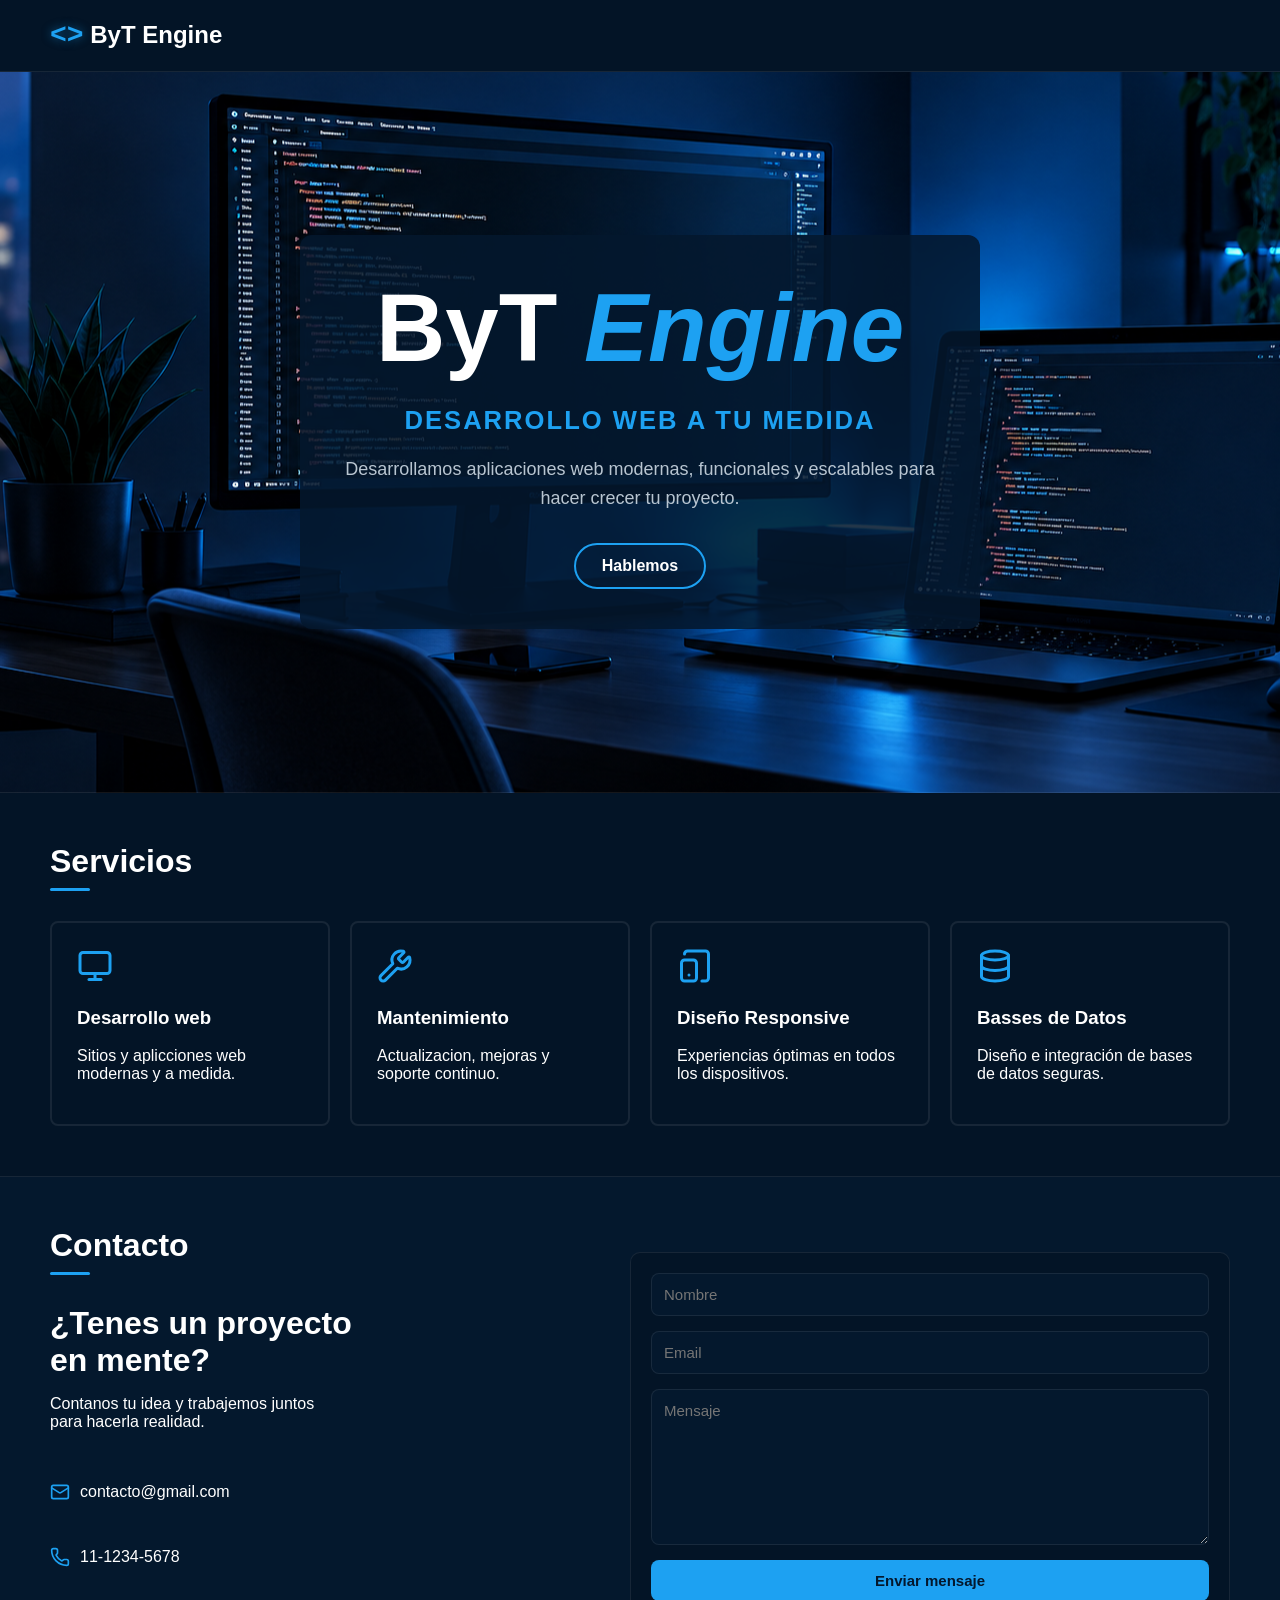
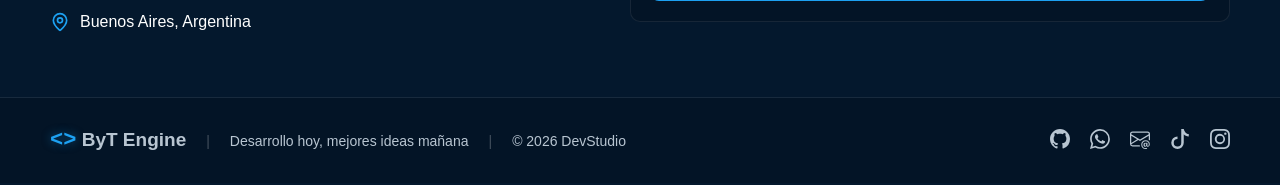
==== commit 222ca7e0: "Apartado estético de la OnePage terminado + Botón funcional Eliminé y modifiqué muchas cosas pero ah" ====
--- a/index.html
+++ b/index.html
@@ -9,213 +9,222 @@
 
 <body>
     <header class="header">
-        <a href="index.html" class="logo">
-            <span class="logo-symbol">&lt;&gt;</span>
-            <span>DevStudio</span>
-        </a>
+        <div class="contenedor">
+            <a href="index.html" class="logo">
+                <span class="logo-symbol">&lt;&gt;</span>
+                <span>ByT Engine</span>
+            </a>
+        </div>
+        
     </header>
 
     <main>
         <section class="hero">
-            <div class="hero-content">
-                <p class="hero-label">
-                    DESARROLLO WEB A TU MEDIDA
-                </p>
-                <h1>
-                    Ideas que se convierten en
-                    <span>soluciones</span>
-                </h1>
-                <p class="hero-description">
-                    Desarrollamos aplicaciones web modernas, funcionales y escalables para hacer crecer tu proyecto.
-                </p>
-                <div class="hero-buttons">
-                    <a href="#contacto" class="btn btn-outline">
-                        Hablemos
-                    </a>
-                </div>
-            </div>
-            <div class="hero-image">
-                <img src="img/HERO.png" alt="Espacio de trabajo de desarrollo de software">
+            <div class="contenedor">
+                <div class="hero-content">
+                    <h1>
+                        ByT
+                        <span>Engine</span>
+                    </h1>
+                    <p class="hero-label">
+                        DESARROLLO WEB A TU MEDIDA
+                    </p>
+                    <p class="hero-description">
+                        Desarrollamos aplicaciones web modernas, funcionales y escalables para hacer crecer tu proyecto.
+                    </p>
+                    <div class="hero-buttons">
+                        <a href="#contacto" class="btn btn-outline">
+                            Hablemos
+                        </a>
+                    </div>
+                </div>
             </div>
         </section>
         
         <section class="services">
-            <div class="services-header">
-                <div>
-                    <h2>
-                        Servicios
+            <div class="contenedor">
+                <div class="services-header">
+                    <div>
+                        <h2>
+                            Servicios
+                        </h2>
+                        <div class="section-line"></div>
+                    </div>
+                </div>
+                <div class="services-cards">
+                    <article class="service-card">
+                        <div class="service-icon">
+                            <svg xmlns="http://www.w3.org/2000/svg" width="24" height="24" viewBox="0 0 24 24" fill="none"
+                                stroke="currentColor" stroke-width="2" stroke-linecap="round" stroke-linejoin="round"
+                                class="lucide lucide-monitor">
+                                <rect width="20" height="14" x="2" y="3" rx="2" />
+                                <line x1="8" x2="16" y1="21" y2="21" />
+                                <line x1="12" x2="12" y1="17" y2="21" />
+                            </svg>
+                        </div>
+                        <h3>Desarrollo web</h3>
+                        <p>
+                            Sitios y aplicciones web modernas y a medida.
+                        </p>
+                    </article>
+                    <article class="service-card">
+                        <div class="service-icon">
+                            <svg xmlns="http://www.w3.org/2000/svg" width="24" height="24" viewBox="0 0 24 24" fill="none"
+                                stroke="currentColor" stroke-width="2" stroke-linecap="round" stroke-linejoin="round"
+                                class="lucide lucide-wrench">
+                                <path
+                                    d="M14.7 6.3a1 1 0 0 0 0 1.4l1.6 1.6a1 1 0 0 0 1.4 0l3.106-3.105c.32-.322.863-.22.983.218a6 6 0 0 1-8.259 7.057l-7.91 7.91a1 1 0 0 1-2.999-3l7.91-7.91a6 6 0 0 1 7.057-8.259c.438.12.54.662.219.984z" />
+                            </svg>
+                        </div>
+                        <h3>Mantenimiento</h3>
+                        <p>
+                            Actualizacion, mejoras y soporte continuo.
+                        </p>
+                    </article>
+                    <article class="service-card">
+                        <div class="service-icon">
+                            <svg xmlns="http://www.w3.org/2000/svg" width="24" height="24" viewBox="0 0 24 24" fill="none"
+                                stroke="currentColor" stroke-width="2" stroke-linecap="round" stroke-linejoin="round"
+                                class="lucide lucide-tablet-smartphone">
+                                <rect width="10" height="14" x="3" y="8" rx="2" />
+                                <path d="M5 4a2 2 0 0 1 2-2h12a2 2 0 0 1 2 2v16a2 2 0 0 1-2 2h-2.4" />
+                                <path d="M8 18h.01" />
+                            </svg>
+                        </div>
+                        <h3>Diseño Responsive</h3>
+                        <p>
+                            Experiencias óptimas en todos los dispositivos.
+                        </p>
+                    </article>
+                    <article class="service-card">
+                        <div class="service-icon">
+                            <svg xmlns="http://www.w3.org/2000/svg" width="24" height="24" viewBox="0 0 24 24" fill="none"
+                                stroke="currentColor" stroke-width="2" stroke-linecap="round" stroke-linejoin="round"
+                                class="lucide lucide-database">
+                                <ellipse cx="12" cy="5" rx="9" ry="3" />
+                                <path d="M3 5V19A9 3 0 0 0 21 19V5" />
+                                <path d="M3 12A9 3 0 0 0 21 12" />
+                            </svg>
+                        </div>
+                        <h3>Basses de Datos</h3>
+                        <p>
+                            Diseño e integración de bases de datos seguras.
+                        </p>
+                    </article>
+                </div>
+            </div>
+        </section>
+
+        <section class="section-contact" id="contacto">
+            <div class="contenedor">
+                <div class="contact-content">
+                    <h2>Contacto</h2>
+                    <div class="section-line"></div>
+                    <h2>¿Tenes un proyecto
+                        <span>en mente?</span>
                     </h2>
-                    <div class="section-line"></div>
-                </div>
-            </div>
-            <div class="services-cards">
-                <article class="service-card">
-                    <div class="service-icon">
-                        <svg xmlns="http://www.w3.org/2000/svg" width="24" height="24" viewBox="0 0 24 24" fill="none"
-                            stroke="currentColor" stroke-width="2" stroke-linecap="round" stroke-linejoin="round"
-                            class="lucide lucide-monitor">
-                            <rect width="20" height="14" x="2" y="3" rx="2" />
-                            <line x1="8" x2="16" y1="21" y2="21" />
-                            <line x1="12" x2="12" y1="17" y2="21" />
-                        </svg>
+                    <p>Contanos tu idea y trabajemos juntos
+                        <span>para hacerla realidad.</span>
+                    </p>
+                    <div class="contacts-modes">
+                        <div class="contact-mode">
+                            <svg xmlns="http://www.w3.org/2000/svg" width="24" height="24" viewBox="0 0 24 24" fill="none"
+                                stroke="currentColor" stroke-width="2" stroke-linecap="round" stroke-linejoin="round"
+                                class="lucide lucide-mail">
+                                <path d="m22 7-8.991 5.727a2 2 0 0 1-2.009 0L2 7" />
+                                <rect x="2" y="4" width="20" height="16" rx="2" />
+                            </svg>
+                            <p>contacto@gmail.com</p>
+                        </div>
+                        <div class="contact-mode">
+                            <svg xmlns="http://www.w3.org/2000/svg" width="24" height="24" viewBox="0 0 24 24" fill="none"
+                                stroke="currentColor" stroke-width="2" stroke-linecap="round" stroke-linejoin="round"
+                                class="lucide lucide-phone">
+                                <path
+                                    d="M13.832 16.568a1 1 0 0 0 1.213-.303l.355-.465A2 2 0 0 1 17 15h3a2 2 0 0 1 2 2v3a2 2 0 0 1-2 2A18 18 0 0 1 2 4a2 2 0 0 1 2-2h3a2 2 0 0 1 2 2v3a2 2 0 0 1-.8 1.6l-.468.351a1 1 0 0 0-.292 1.233 14 14 0 0 0 6.392 6.384" />
+                            </svg>
+                            <p>11-1234-5678</p>
+                        </div>
+                        <div class="contact-mode">
+                            <svg xmlns="http://www.w3.org/2000/svg" width="24" height="24" viewBox="0 0 24 24" fill="none"
+                                stroke="currentColor" stroke-width="2" stroke-linecap="round" stroke-linejoin="round"
+                                class="lucide lucide-map-pin">
+                                <path
+                                    d="M20 10c0 4.993-5.539 10.193-7.399 11.799a1 1 0 0 1-1.202 0C9.539 20.193 4 14.993 4 10a8 8 0 0 1 16 0" />
+                                <circle cx="12" cy="10" r="3" />
+                            </svg>
+                            <p>Buenos Aires, Argentina</p>
+                        </div>
                     </div>
-                    <h3>Desarrollo web</h3>
-                    <p>
-                        Sitios y aplicciones web modernas y a medida.
-                    </p>
-                </article>
-                <article class="service-card">
-                    <div class="service-icon">
-                        <svg xmlns="http://www.w3.org/2000/svg" width="24" height="24" viewBox="0 0 24 24" fill="none"
-                            stroke="currentColor" stroke-width="2" stroke-linecap="round" stroke-linejoin="round"
-                            class="lucide lucide-wrench">
-                            <path
-                                d="M14.7 6.3a1 1 0 0 0 0 1.4l1.6 1.6a1 1 0 0 0 1.4 0l3.106-3.105c.32-.322.863-.22.983.218a6 6 0 0 1-8.259 7.057l-7.91 7.91a1 1 0 0 1-2.999-3l7.91-7.91a6 6 0 0 1 7.057-8.259c.438.12.54.662.219.984z" />
-                        </svg>
-                    </div>
-                    <h3>Mantenimiento</h3>
-                    <p>
-                        Actualizacion, mejoras y soporte continuo.
-                    </p>
-                </article>
-                <article class="service-card">
-                    <div class="service-icon">
-                        <svg xmlns="http://www.w3.org/2000/svg" width="24" height="24" viewBox="0 0 24 24" fill="none"
-                            stroke="currentColor" stroke-width="2" stroke-linecap="round" stroke-linejoin="round"
-                            class="lucide lucide-tablet-smartphone">
-                            <rect width="10" height="14" x="3" y="8" rx="2" />
-                            <path d="M5 4a2 2 0 0 1 2-2h12a2 2 0 0 1 2 2v16a2 2 0 0 1-2 2h-2.4" />
-                            <path d="M8 18h.01" />
-                        </svg>
-                    </div>
-                    <h3>Diseño Responsive</h3>
-                    <p>
-                        Experiencias óptimas en todos los dispositivos.
-                    </p>
-                </article>
-                <article class="service-card">
-                    <div class="service-icon">
-                        <svg xmlns="http://www.w3.org/2000/svg" width="24" height="24" viewBox="0 0 24 24" fill="none"
-                            stroke="currentColor" stroke-width="2" stroke-linecap="round" stroke-linejoin="round"
-                            class="lucide lucide-database">
-                            <ellipse cx="12" cy="5" rx="9" ry="3" />
-                            <path d="M3 5V19A9 3 0 0 0 21 19V5" />
-                            <path d="M3 12A9 3 0 0 0 21 12" />
-                        </svg>
-                    </div>
-                    <h3>Basses de Datos</h3>
-                    <p>
-                        Diseño e integración de bases de datos seguras.
-                    </p>
-                </article>
-            </div>
-        </section>
-
-        <section class="section-contact">
-            <div class="contact-content">
-                <h2>Contacto</h2>
-                <div class="section-line"></div>
-                <h2>¿Tenes un proyecto
-                    <span>en mente?</span>
-                </h2>
-                <p>Contanos tu idea y trabajemos juntos
-                    <span>para hacerla realidad.</span>
-                </p>
-                <div class="contacts-modes">
-                    <div class="contact-mode">
-                        <svg xmlns="http://www.w3.org/2000/svg" width="24" height="24" viewBox="0 0 24 24" fill="none"
-                            stroke="currentColor" stroke-width="2" stroke-linecap="round" stroke-linejoin="round"
-                            class="lucide lucide-mail">
-                            <path d="m22 7-8.991 5.727a2 2 0 0 1-2.009 0L2 7" />
-                            <rect x="2" y="4" width="20" height="16" rx="2" />
-                        </svg>
-                        <p>contacto@gmail.com</p>
-                    </div>
-                    <div class="contact-mode">
-                        <svg xmlns="http://www.w3.org/2000/svg" width="24" height="24" viewBox="0 0 24 24" fill="none"
-                            stroke="currentColor" stroke-width="2" stroke-linecap="round" stroke-linejoin="round"
-                            class="lucide lucide-phone">
-                            <path
-                                d="M13.832 16.568a1 1 0 0 0 1.213-.303l.355-.465A2 2 0 0 1 17 15h3a2 2 0 0 1 2 2v3a2 2 0 0 1-2 2A18 18 0 0 1 2 4a2 2 0 0 1 2-2h3a2 2 0 0 1 2 2v3a2 2 0 0 1-.8 1.6l-.468.351a1 1 0 0 0-.292 1.233 14 14 0 0 0 6.392 6.384" />
-                        </svg>
-                        <p>11-1234-5678</p>
-                    </div>
-                    <div class="contact-mode">
-                        <svg xmlns="http://www.w3.org/2000/svg" width="24" height="24" viewBox="0 0 24 24" fill="none"
-                            stroke="currentColor" stroke-width="2" stroke-linecap="round" stroke-linejoin="round"
-                            class="lucide lucide-map-pin">
-                            <path
-                                d="M20 10c0 4.993-5.539 10.193-7.399 11.799a1 1 0 0 1-1.202 0C9.539 20.193 4 14.993 4 10a8 8 0 0 1 16 0" />
-                            <circle cx="12" cy="10" r="3" />
-                        </svg>
-                        <p>Buenos Aires, Argentina</p>
-                    </div>
-                </div>
-            </div>
-            <div class="contact-form">
-                <form action="" method="post">
-                    <input type="text" placeholder="Nombre" id="input-name">
-                    <input type="email" placeholder="Email" id="input-email">
-                    <textarea placeholder="Mensaje" id="input-message"></textarea>
-                    <button type="submit" id="btm-enviar">
-                        Enviar mensaje
-                    </button>
-                </form>
+                </div>
+                <div class="contact-form">
+                    <form action="" method="post">
+                        <input type="text" placeholder="Nombre" id="input-name">
+                        <input type="email" placeholder="Email" id="input-email">
+                        <textarea placeholder="Mensaje" id="input-message"></textarea>
+                        <button type="submit" id="btm-enviar">
+                            Enviar mensaje
+                        </button>
+                    </form>
+                </div>
             </div>
         </section>
     </main>
 
     <footer class="section-footer">
-        <div class="footer-left">
-            <a href="index.html" class="logo">
-                <span class="logo-symbol">&lt;&gt;</span>
-                <span>DevStudio</span>
-            </a>
-            <span>|</span>
-            <p>Desarrollo hoy, mejores ideas mañana</p>
-            <span>|</span>
-            <p>© 2026 DevStudio</p>
+        <div class="contenedor">
+            <div class="footer-left">
+                <a href="index.html" class="logo">
+                    <span class="logo-symbol">&lt;&gt;</span>
+                    <span>ByT Engine</span>
+                </a>
+                <span>|</span>
+                <p>Desarrollo hoy, mejores ideas mañana</p>
+                <span>|</span>
+                <p>© 2026 DevStudio</p>
+            </div>
+            <div class="footer-right">
+                <a href="">
+                    <svg xmlns="http://www.w3.org/2000/svg" width="16" height="16" fill="currentColor" class="bi bi-github"
+                        viewBox="0 0 16 16">
+                        <path
+                            d="M8 0C3.58 0 0 3.58 0 8c0 3.54 2.29 6.53 5.47 7.59.4.07.55-.17.55-.38 0-.19-.01-.82-.01-1.49-2.01.37-2.53-.49-2.69-.94-.09-.23-.48-.94-.82-1.13-.28-.15-.68-.52-.01-.53.63-.01 1.08.58 1.23.82.72 1.21 1.87.87 2.33.66.07-.52.28-.87.51-1.07-1.78-.2-3.64-.89-3.64-3.95 0-.87.31-1.59.82-2.15-.08-.2-.36-1.02.08-2.12 0 0 .67-.21 2.2.82.64-.18 1.32-.27 2-.27s1.36.09 2 .27c1.53-1.04 2.2-.82 2.2-.82.44 1.1.16 1.92.08 2.12.51.56.82 1.27.82 2.15 0 3.07-1.87 3.75-3.65 3.95.29.25.54.73.54 1.48 0 1.07-.01 1.93-.01 2.2 0 .21.15.46.55.38A8.01 8.01 0 0 0 16 8c0-4.42-3.58-8-8-8" />
+                    </svg>
+                </a>
+                <a href="">
+                    <svg xmlns="http://www.w3.org/2000/svg" width="16" height="16" fill="currentColor"
+                        class="bi bi-whatsapp" viewBox="0 0 16 16">
+                        <path
+                            d="M13.601 2.326A7.85 7.85 0 0 0 7.994 0C3.627 0 .068 3.558.064 7.926c0 1.399.366 2.76 1.057 3.965L0 16l4.204-1.102a7.9 7.9 0 0 0 3.79.965h.004c4.368 0 7.926-3.558 7.93-7.93A7.9 7.9 0 0 0 13.6 2.326zM7.994 14.521a6.6 6.6 0 0 1-3.356-.92l-.24-.144-2.494.654.666-2.433-.156-.251a6.56 6.56 0 0 1-1.007-3.505c0-3.626 2.957-6.584 6.591-6.584a6.56 6.56 0 0 1 4.66 1.931 6.56 6.56 0 0 1 1.928 4.66c-.004 3.639-2.961 6.592-6.592 6.592m3.615-4.934c-.197-.099-1.17-.578-1.353-.646-.182-.065-.315-.099-.445.099-.133.197-.513.646-.627.775-.114.133-.232.148-.43.05-.197-.1-.836-.308-1.592-.985-.59-.525-.985-1.175-1.103-1.372-.114-.198-.011-.304.088-.403.087-.088.197-.232.296-.346.1-.114.133-.198.198-.33.065-.134.034-.248-.015-.347-.05-.099-.445-1.076-.612-1.47-.16-.389-.323-.335-.445-.34-.114-.007-.247-.007-.38-.007a.73.73 0 0 0-.529.247c-.182.198-.691.677-.691 1.654s.71 1.916.81 2.049c.098.133 1.394 2.132 3.383 2.992.47.205.84.326 1.129.418.475.152.904.129 1.246.08.38-.058 1.171-.48 1.338-.943.164-.464.164-.86.114-.943-.049-.084-.182-.133-.38-.232" />
+                    </svg>
+                </a>
+                <a href="">
+                    <svg xmlns="http://www.w3.org/2000/svg" width="16" height="16" fill="currentColor"
+                        class="bi bi-envelope-at" viewBox="0 0 16 16">
+                        <path
+                            d="M2 2a2 2 0 0 0-2 2v8.01A2 2 0 0 0 2 14h5.5a.5.5 0 0 0 0-1H2a1 1 0 0 1-.966-.741l5.64-3.471L8 9.583l7-4.2V8.5a.5.5 0 0 0 1 0V4a2 2 0 0 0-2-2zm3.708 6.208L1 11.105V5.383zM1 4.217V4a1 1 0 0 1 1-1h12a1 1 0 0 1 1 1v.217l-7 4.2z" />
+                        <path
+                            d="M14.247 14.269c1.01 0 1.587-.857 1.587-2.025v-.21C15.834 10.43 14.64 9 12.52 9h-.035C10.42 9 9 10.36 9 12.432v.214C9 14.82 10.438 16 12.358 16h.044c.594 0 1.018-.074 1.237-.175v-.73c-.245.11-.673.18-1.18.18h-.044c-1.334 0-2.571-.788-2.571-2.655v-.157c0-1.657 1.058-2.724 2.64-2.724h.04c1.535 0 2.484 1.05 2.484 2.326v.118c0 .975-.324 1.39-.639 1.39-.232 0-.41-.148-.41-.42v-2.19h-.906v.569h-.03c-.084-.298-.368-.63-.954-.63-.778 0-1.259.555-1.259 1.4v.528c0 .892.49 1.434 1.26 1.434.471 0 .896-.227 1.014-.643h.043c.118.42.617.648 1.12.648m-2.453-1.588v-.227c0-.546.227-.791.573-.791.297 0 .572.192.572.708v.367c0 .573-.253.744-.564.744-.354 0-.581-.215-.581-.8Z" />
+                    </svg>
+                    <!--mail-->
+                </a>
+                <a href="">
+                    <svg xmlns="http://www.w3.org/2000/svg" width="16" height="16" fill="currentColor" class="bi bi-tiktok"
+                        viewBox="0 0 16 16">
+                        <path
+                            d="M9 0h1.98c.144.715.54 1.617 1.235 2.512C12.895 3.389 13.797 4 15 4v2c-1.753 0-3.07-.814-4-1.829V11a5 5 0 1 1-5-5v2a3 3 0 1 0 3 3z" />
+                    </svg>
+                </a>
+                <a href="">
+                    <svg xmlns="http://www.w3.org/2000/svg" width="16" height="16" fill="currentColor"
+                        class="bi bi-instagram" viewBox="0 0 16 16">
+                        <path
+                            d="M8 0C5.829 0 5.556.01 4.703.048 3.85.088 3.269.222 2.76.42a3.9 3.9 0 0 0-1.417.923A3.9 3.9 0 0 0 .42 2.76C.222 3.268.087 3.85.048 4.7.01 5.555 0 5.827 0 8.001c0 2.172.01 2.444.048 3.297.04.852.174 1.433.372 1.942.205.526.478.972.923 1.417.444.445.89.719 1.416.923.51.198 1.09.333 1.942.372C5.555 15.99 5.827 16 8 16s2.444-.01 3.298-.048c.851-.04 1.434-.174 1.943-.372a3.9 3.9 0 0 0 1.416-.923c.445-.445.718-.891.923-1.417.197-.509.332-1.09.372-1.942C15.99 10.445 16 10.173 16 8s-.01-2.445-.048-3.299c-.04-.851-.175-1.433-.372-1.941a3.9 3.9 0 0 0-.923-1.417A3.9 3.9 0 0 0 13.24.42c-.51-.198-1.092-.333-1.943-.372C10.443.01 10.172 0 7.998 0zm-.717 1.442h.718c2.136 0 2.389.007 3.232.046.78.035 1.204.166 1.486.275.373.145.64.319.92.599s.453.546.598.92c.11.281.24.705.275 1.485.039.843.047 1.096.047 3.231s-.008 2.389-.047 3.232c-.035.78-.166 1.203-.275 1.485a2.5 2.5 0 0 1-.599.919c-.28.28-.546.453-.92.598-.28.11-.704.24-1.485.276-.843.038-1.096.047-3.232.047s-2.39-.009-3.233-.047c-.78-.036-1.203-.166-1.485-.276a2.5 2.5 0 0 1-.92-.598 2.5 2.5 0 0 1-.6-.92c-.109-.281-.24-.705-.275-1.485-.038-.843-.046-1.096-.046-3.233s.008-2.388.046-3.231c.036-.78.166-1.204.276-1.486.145-.373.319-.64.599-.92s.546-.453.92-.598c.282-.11.705-.24 1.485-.276.738-.034 1.024-.044 2.515-.045zm4.988 1.328a.96.96 0 1 0 0 1.92.96.96 0 0 0 0-1.92m-4.27 1.122a4.109 4.109 0 1 0 0 8.217 4.109 4.109 0 0 0 0-8.217m0 1.441a2.667 2.667 0 1 1 0 5.334 2.667 2.667 0 0 1 0-5.334" />
+                    </svg>
+                </a>
+            </div>
         </div>
-        <div class="footer-right">
-            <a href="">
-                <svg xmlns="http://www.w3.org/2000/svg" width="16" height="16" fill="currentColor" class="bi bi-github"
-                    viewBox="0 0 16 16">
-                    <path
-                        d="M8 0C3.58 0 0 3.58 0 8c0 3.54 2.29 6.53 5.47 7.59.4.07.55-.17.55-.38 0-.19-.01-.82-.01-1.49-2.01.37-2.53-.49-2.69-.94-.09-.23-.48-.94-.82-1.13-.28-.15-.68-.52-.01-.53.63-.01 1.08.58 1.23.82.72 1.21 1.87.87 2.33.66.07-.52.28-.87.51-1.07-1.78-.2-3.64-.89-3.64-3.95 0-.87.31-1.59.82-2.15-.08-.2-.36-1.02.08-2.12 0 0 .67-.21 2.2.82.64-.18 1.32-.27 2-.27s1.36.09 2 .27c1.53-1.04 2.2-.82 2.2-.82.44 1.1.16 1.92.08 2.12.51.56.82 1.27.82 2.15 0 3.07-1.87 3.75-3.65 3.95.29.25.54.73.54 1.48 0 1.07-.01 1.93-.01 2.2 0 .21.15.46.55.38A8.01 8.01 0 0 0 16 8c0-4.42-3.58-8-8-8" />
-                </svg>
-            </a>
-            <a href="">
-                <svg xmlns="http://www.w3.org/2000/svg" width="16" height="16" fill="currentColor"
-                    class="bi bi-whatsapp" viewBox="0 0 16 16">
-                    <path
-                        d="M13.601 2.326A7.85 7.85 0 0 0 7.994 0C3.627 0 .068 3.558.064 7.926c0 1.399.366 2.76 1.057 3.965L0 16l4.204-1.102a7.9 7.9 0 0 0 3.79.965h.004c4.368 0 7.926-3.558 7.93-7.93A7.9 7.9 0 0 0 13.6 2.326zM7.994 14.521a6.6 6.6 0 0 1-3.356-.92l-.24-.144-2.494.654.666-2.433-.156-.251a6.56 6.56 0 0 1-1.007-3.505c0-3.626 2.957-6.584 6.591-6.584a6.56 6.56 0 0 1 4.66 1.931 6.56 6.56 0 0 1 1.928 4.66c-.004 3.639-2.961 6.592-6.592 6.592m3.615-4.934c-.197-.099-1.17-.578-1.353-.646-.182-.065-.315-.099-.445.099-.133.197-.513.646-.627.775-.114.133-.232.148-.43.05-.197-.1-.836-.308-1.592-.985-.59-.525-.985-1.175-1.103-1.372-.114-.198-.011-.304.088-.403.087-.088.197-.232.296-.346.1-.114.133-.198.198-.33.065-.134.034-.248-.015-.347-.05-.099-.445-1.076-.612-1.47-.16-.389-.323-.335-.445-.34-.114-.007-.247-.007-.38-.007a.73.73 0 0 0-.529.247c-.182.198-.691.677-.691 1.654s.71 1.916.81 2.049c.098.133 1.394 2.132 3.383 2.992.47.205.84.326 1.129.418.475.152.904.129 1.246.08.38-.058 1.171-.48 1.338-.943.164-.464.164-.86.114-.943-.049-.084-.182-.133-.38-.232" />
-                </svg>
-            </a>
-            <a href="">
-                <svg xmlns="http://www.w3.org/2000/svg" width="16" height="16" fill="currentColor"
-                    class="bi bi-envelope-at" viewBox="0 0 16 16">
-                    <path
-                        d="M2 2a2 2 0 0 0-2 2v8.01A2 2 0 0 0 2 14h5.5a.5.5 0 0 0 0-1H2a1 1 0 0 1-.966-.741l5.64-3.471L8 9.583l7-4.2V8.5a.5.5 0 0 0 1 0V4a2 2 0 0 0-2-2zm3.708 6.208L1 11.105V5.383zM1 4.217V4a1 1 0 0 1 1-1h12a1 1 0 0 1 1 1v.217l-7 4.2z" />
-                    <path
-                        d="M14.247 14.269c1.01 0 1.587-.857 1.587-2.025v-.21C15.834 10.43 14.64 9 12.52 9h-.035C10.42 9 9 10.36 9 12.432v.214C9 14.82 10.438 16 12.358 16h.044c.594 0 1.018-.074 1.237-.175v-.73c-.245.11-.673.18-1.18.18h-.044c-1.334 0-2.571-.788-2.571-2.655v-.157c0-1.657 1.058-2.724 2.64-2.724h.04c1.535 0 2.484 1.05 2.484 2.326v.118c0 .975-.324 1.39-.639 1.39-.232 0-.41-.148-.41-.42v-2.19h-.906v.569h-.03c-.084-.298-.368-.63-.954-.63-.778 0-1.259.555-1.259 1.4v.528c0 .892.49 1.434 1.26 1.434.471 0 .896-.227 1.014-.643h.043c.118.42.617.648 1.12.648m-2.453-1.588v-.227c0-.546.227-.791.573-.791.297 0 .572.192.572.708v.367c0 .573-.253.744-.564.744-.354 0-.581-.215-.581-.8Z" />
-                </svg>
-                <!--mail-->
-            </a>
-            <a href="">
-                <svg xmlns="http://www.w3.org/2000/svg" width="16" height="16" fill="currentColor" class="bi bi-tiktok"
-                    viewBox="0 0 16 16">
-                    <path
-                        d="M9 0h1.98c.144.715.54 1.617 1.235 2.512C12.895 3.389 13.797 4 15 4v2c-1.753 0-3.07-.814-4-1.829V11a5 5 0 1 1-5-5v2a3 3 0 1 0 3 3z" />
-                </svg>
-            </a>
-            <a href="">
-                <svg xmlns="http://www.w3.org/2000/svg" width="16" height="16" fill="currentColor"
-                    class="bi bi-instagram" viewBox="0 0 16 16">
-                    <path
-                        d="M8 0C5.829 0 5.556.01 4.703.048 3.85.088 3.269.222 2.76.42a3.9 3.9 0 0 0-1.417.923A3.9 3.9 0 0 0 .42 2.76C.222 3.268.087 3.85.048 4.7.01 5.555 0 5.827 0 8.001c0 2.172.01 2.444.048 3.297.04.852.174 1.433.372 1.942.205.526.478.972.923 1.417.444.445.89.719 1.416.923.51.198 1.09.333 1.942.372C5.555 15.99 5.827 16 8 16s2.444-.01 3.298-.048c.851-.04 1.434-.174 1.943-.372a3.9 3.9 0 0 0 1.416-.923c.445-.445.718-.891.923-1.417.197-.509.332-1.09.372-1.942C15.99 10.445 16 10.173 16 8s-.01-2.445-.048-3.299c-.04-.851-.175-1.433-.372-1.941a3.9 3.9 0 0 0-.923-1.417A3.9 3.9 0 0 0 13.24.42c-.51-.198-1.092-.333-1.943-.372C10.443.01 10.172 0 7.998 0zm-.717 1.442h.718c2.136 0 2.389.007 3.232.046.78.035 1.204.166 1.486.275.373.145.64.319.92.599s.453.546.598.92c.11.281.24.705.275 1.485.039.843.047 1.096.047 3.231s-.008 2.389-.047 3.232c-.035.78-.166 1.203-.275 1.485a2.5 2.5 0 0 1-.599.919c-.28.28-.546.453-.92.598-.28.11-.704.24-1.485.276-.843.038-1.096.047-3.232.047s-2.39-.009-3.233-.047c-.78-.036-1.203-.166-1.485-.276a2.5 2.5 0 0 1-.92-.598 2.5 2.5 0 0 1-.6-.92c-.109-.281-.24-.705-.275-1.485-.038-.843-.046-1.096-.046-3.233s.008-2.388.046-3.231c.036-.78.166-1.204.276-1.486.145-.373.319-.64.599-.92s.546-.453.92-.598c.282-.11.705-.24 1.485-.276.738-.034 1.024-.044 2.515-.045zm4.988 1.328a.96.96 0 1 0 0 1.92.96.96 0 0 0 0-1.92m-4.27 1.122a4.109 4.109 0 1 0 0 8.217 4.109 4.109 0 0 0 0-8.217m0 1.441a2.667 2.667 0 1 1 0 5.334 2.667 2.667 0 0 1 0-5.334" />
-                </svg>
-            </a>
-        </div>
+
     </footer>
         <script src="js/script.js"></script>
 </body>
--- a/css/styles.css
+++ b/css/styles.css
@@ -3,13 +3,17 @@
     font-family: Arial, Helvetica, sans-serif;
     background-color: #04182d;
     color: #ffffff;
+    align-content: center;
+}
+.contenedor {
+    box-sizing: content-box;
+    max-width: 1200px;
+    margin: auto;
+    padding: 0 50px;
 }
 
 /* LOGO GLOBAL */
 .logo {
-    display: flex;
-    align-items: center;
-    gap: 6px;
     text-decoration: none;
     color: #ffffff;
     font-size: 24px;
@@ -26,59 +30,33 @@
 
 /* 1. HEADER */
 .header {
-    display: flex;
-    align-items: center;
-    justify-content: space-between;
-    padding: 20px 70px;
+    padding: 20px 0;
     background-color: #031426;
     border-bottom: 1px solid rgba(255, 255, 255, 0.08);
 }
 
-.header nav {
-    flex: 1;
-    display: flex;
-    justify-content: center;
-}
-
-.nav-list {
-    display: flex;
-    gap: 35px;
-    list-style: none;
-    margin: 0;
-    padding: 0;
-}
-
-.nav-list a {
-    display: inline-block;
-    text-decoration: none;
-    color: #ffffff;
-    padding-bottom: 6px;
-    border-bottom: 2px solid transparent;
-    transition: 0.3s;
-}
-
-.nav-list a:hover,
-.nav-list a.active {
-    color: #1da1f2;
-    border-bottom-color: #1da1f2;
-    border-radius: 2px;
-}
-
 /* 2. HERO */
 .hero {
     display: flex;
     align-items: center;
-    justify-content: space-between;
-    min-height: 80vh;
-    padding: 60px 70px;
-    gap: 50px;
+    justify-content: center;
+    padding: 60px 0;
+    /*gap: 50px;*/
     background-color: #04182d;
+    background-image: url("/img/HERO.png");
+    background-position: center;
     border-bottom: 1px solid rgba(255, 255, 255, 0.08);
+    min-height: 600px;
 }
 
 .hero-content {
-    flex: 1;
+    padding: 40px;
+    text-align: center;
+    flex: 1;
+    align-content: center;
     max-width: 600px;
+    background-color: #04182ddd;
+    border-radius: 12px;
 }
 
 .hero-image {
@@ -92,23 +70,24 @@
     box-shadow: 0 15px 40px rgba(0, 120, 255, 0.149);
 }
 
+.hero h1 {
+    margin: 0 0 20px;
+    color: #ffffff;
+    font-size: 6em;
+    line-height: 1.1;
+}
+
+.hero h1 span {
+    color: #1da1f2;
+    font-style: italic;
+}
+
 .hero-label {
     color: #1da1f2;
-    font-size: 14px;
+    font-size: 1.6em;
     font-weight: bold;
     letter-spacing: 2px;
     margin-bottom: 20px;
-}
-
-.hero h1 {
-    margin: 0 0 20px;
-    color: #ffffff;
-    font-size: 58px;
-    line-height: 1.1;
-}
-
-.hero h1 span {
-    color: #1da1f2;
 }
 
 .hero-description {
@@ -118,15 +97,10 @@
     margin-bottom: 30px;
 }
 
-.hero-buttons {
-    display: flex;
-    gap: 15px;
-}
-
 .btn {
     display: inline-block;
     padding: 12px 26px;
-    border-radius: 999px;
+    border-radius: 100px;
     text-decoration: none;
     font-weight: bold;
     transition: 0.3s;
@@ -154,7 +128,7 @@
 
 /* 3. SERVICIOS */
 .services {
-    padding: 50px 70px;
+    padding: 50px 0;
     background-color: #031426;
     border-bottom: 1px solid rgba(255, 255, 255, 0.08);
 }
@@ -211,12 +185,15 @@
 
 /* 4. CONTACTO */
 .section-contact {
-    display: flex;
-    align-items: center;
-    padding: 50px 70px;
-    gap: 50px;
+    padding: 50px 0;
     background-color: #04182d;
     border-bottom: 1px solid rgba(255, 255, 255, 0.08);
+}
+
+.section-contact .contenedor {
+    display: flex;
+    align-items: center;
+    gap: 50px;
 }
 
 .contact-content {
@@ -310,13 +287,17 @@
 }
 
 /* 5. FOOTER */
-.section-footer {
+.section-footer{
+    background-color: #031426;
+    padding-top: 30px;
+    padding-bottom: 30px;
+}
+
+.section-footer .contenedor{
     display: flex;
     align-items: center;
     justify-content: space-between;
     gap: 50px;
-    padding: 30px 70px;
-    background-color: #031426;
 }
 
 .footer-left {
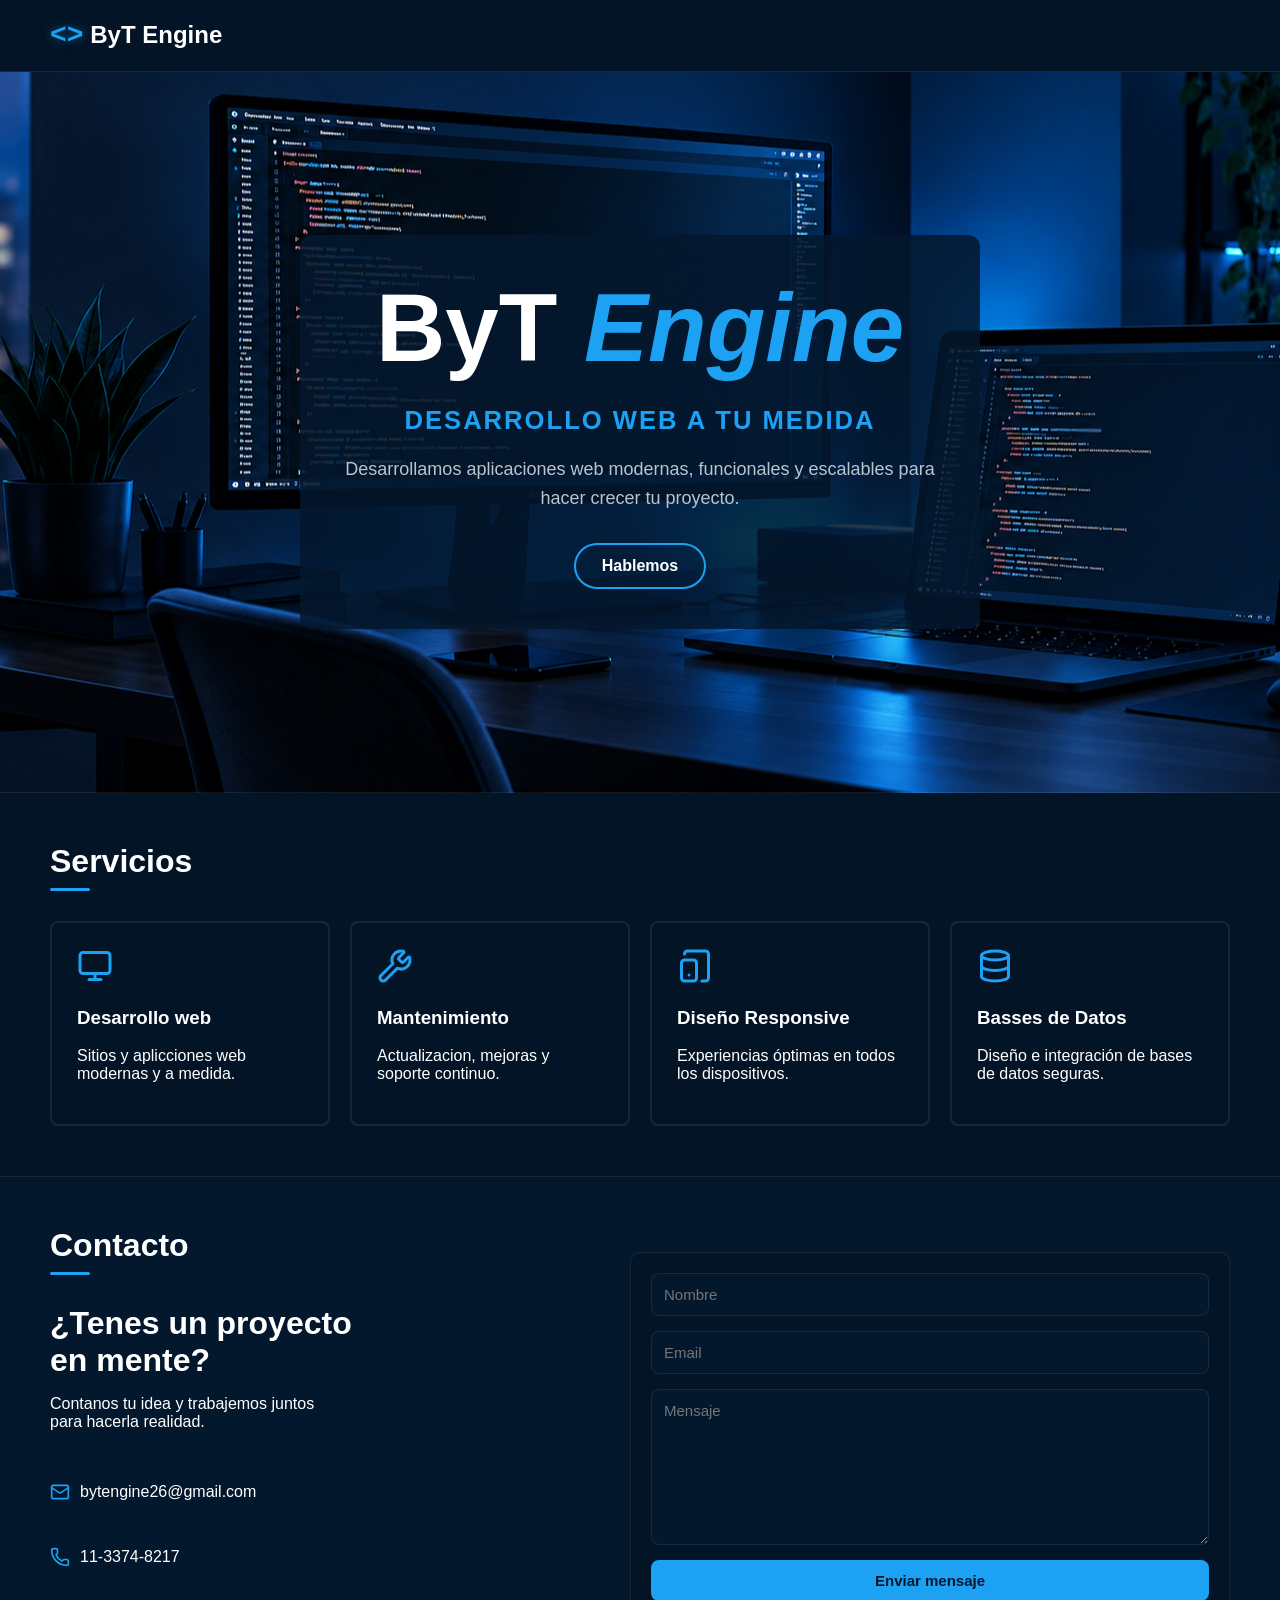
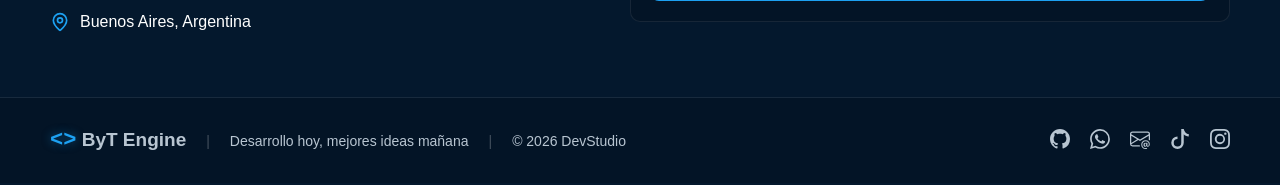
==== commit eb4f9ad4: "Correcion num de telefono y correo" ====
--- a/index.html
+++ b/index.html
@@ -134,7 +134,7 @@
                                 <path d="m22 7-8.991 5.727a2 2 0 0 1-2.009 0L2 7" />
                                 <rect x="2" y="4" width="20" height="16" rx="2" />
                             </svg>
-                            <p>contacto@gmail.com</p>
+                            <p>bytengine26@gmail.com</p>
                         </div>
                         <div class="contact-mode">
                             <svg xmlns="http://www.w3.org/2000/svg" width="24" height="24" viewBox="0 0 24 24" fill="none"
@@ -143,7 +143,7 @@
                                 <path
                                     d="M13.832 16.568a1 1 0 0 0 1.213-.303l.355-.465A2 2 0 0 1 17 15h3a2 2 0 0 1 2 2v3a2 2 0 0 1-2 2A18 18 0 0 1 2 4a2 2 0 0 1 2-2h3a2 2 0 0 1 2 2v3a2 2 0 0 1-.8 1.6l-.468.351a1 1 0 0 0-.292 1.233 14 14 0 0 0 6.392 6.384" />
                             </svg>
-                            <p>11-1234-5678</p>
+                            <p>11-3374-8217</p>
                         </div>
                         <div class="contact-mode">
                             <svg xmlns="http://www.w3.org/2000/svg" width="24" height="24" viewBox="0 0 24 24" fill="none"
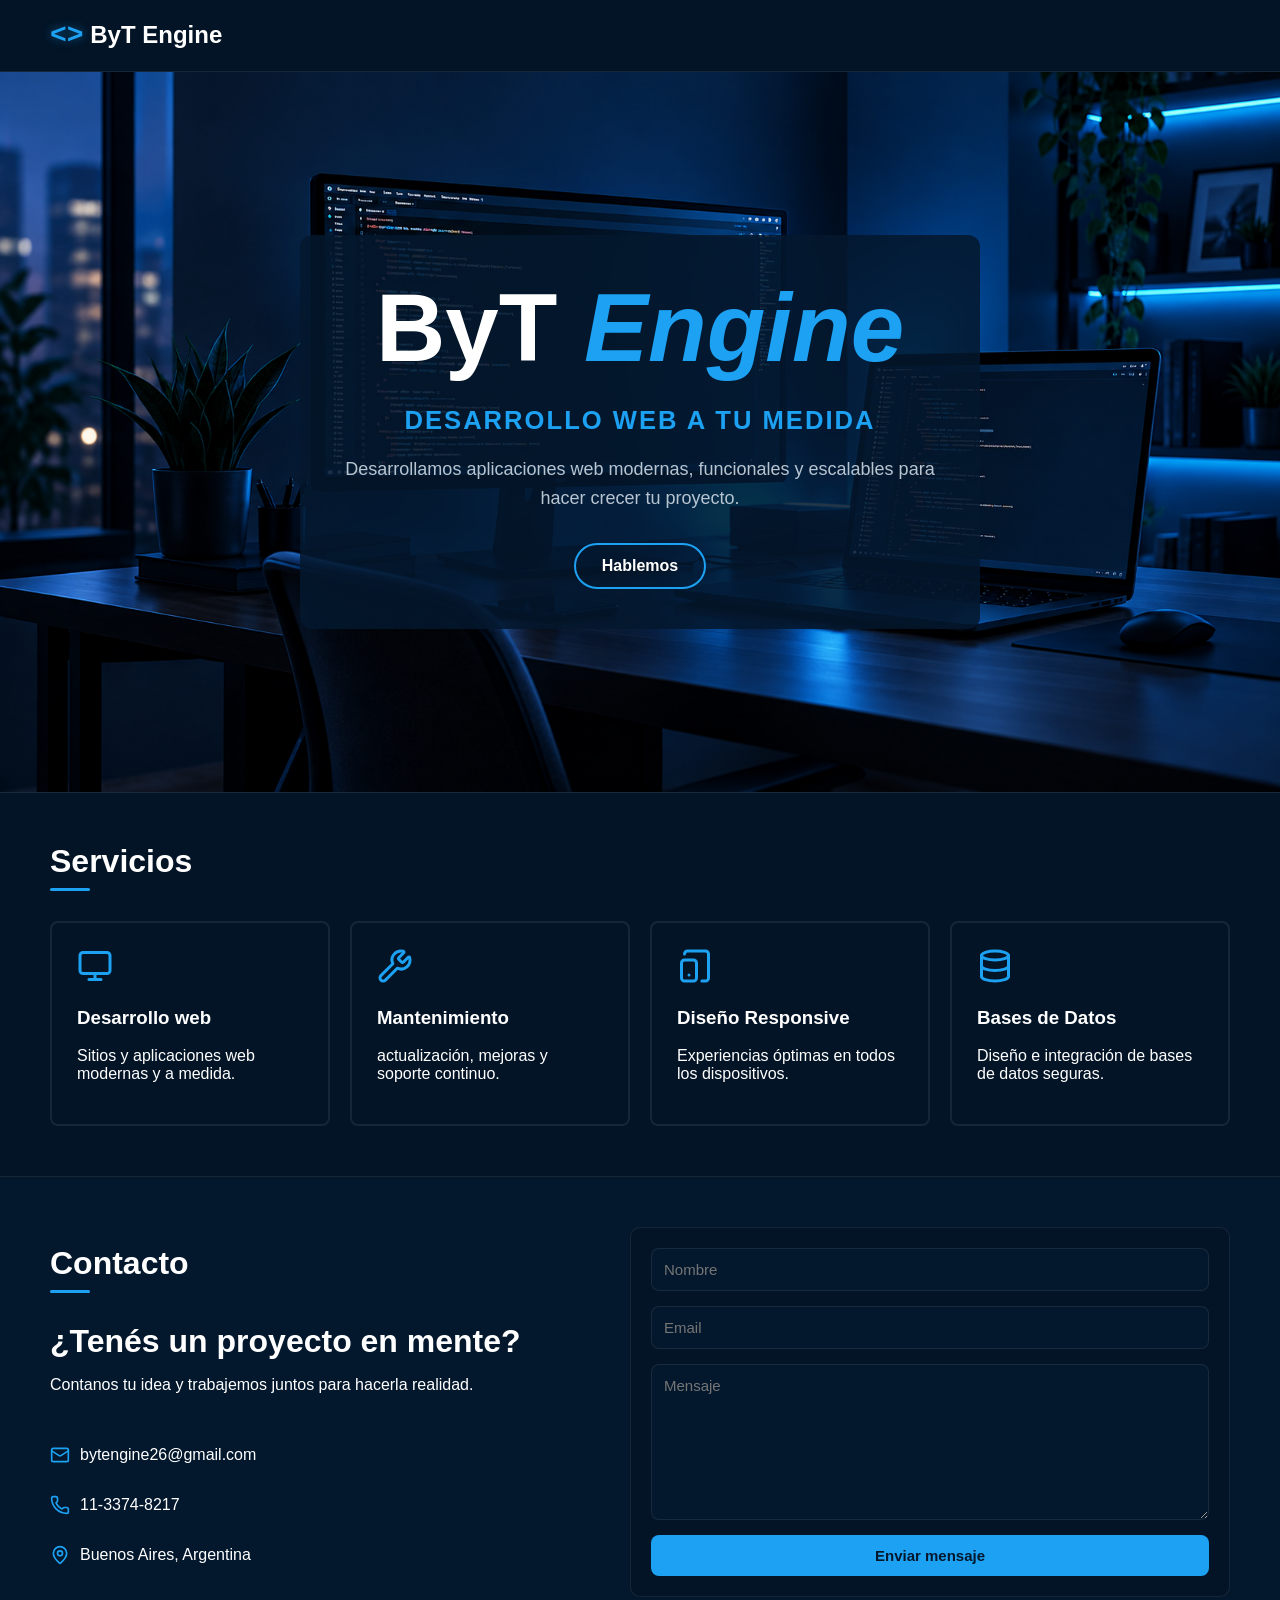
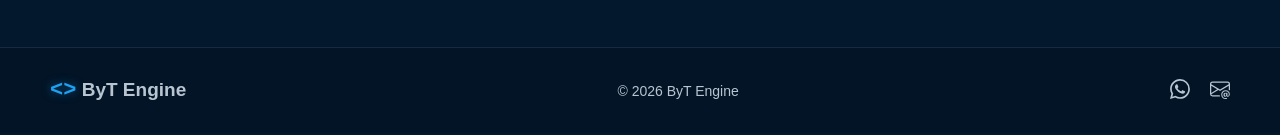
==== commit fb092da4: "Acomodo algunos textos y corrigo errores de ortografia" ====
--- a/index.html
+++ b/index.html
@@ -3,7 +3,7 @@
 <head>
     <meta charset="UTF-8">
     <meta name="viewport" content="width=device-width, initial-scale=1.0">
-    <title>DevStudio | Desarrollo web</title>
+    <title>ByT Engine | Desarrollo web</title>
     <link rel="stylesheet" href="css/styles.css">
 </head>
 
@@ -64,7 +64,7 @@
                         </div>
                         <h3>Desarrollo web</h3>
                         <p>
-                            Sitios y aplicciones web modernas y a medida.
+                            Sitios y aplicaciones web modernas y a medida.
                         </p>
                     </article>
                     <article class="service-card">
@@ -78,7 +78,7 @@
                         </div>
                         <h3>Mantenimiento</h3>
                         <p>
-                            Actualizacion, mejoras y soporte continuo.
+                            actualización, mejoras y soporte continuo.
                         </p>
                     </article>
                     <article class="service-card">
@@ -106,7 +106,7 @@
                                 <path d="M3 12A9 3 0 0 0 21 12" />
                             </svg>
                         </div>
-                        <h3>Basses de Datos</h3>
+                        <h3>Bases de Datos</h3>
                         <p>
                             Diseño e integración de bases de datos seguras.
                         </p>
@@ -120,7 +120,7 @@
                 <div class="contact-content">
                     <h2>Contacto</h2>
                     <div class="section-line"></div>
-                    <h2>¿Tenes un proyecto
+                    <h2>¿Tenés un proyecto
                         <span>en mente?</span>
                     </h2>
                     <p>Contanos tu idea y trabajemos juntos
@@ -178,27 +178,23 @@
                     <span class="logo-symbol">&lt;&gt;</span>
                     <span>ByT Engine</span>
                 </a>
-                <span>|</span>
+                <!-- <span>|</span>
                 <p>Desarrollo hoy, mejores ideas mañana</p>
-                <span>|</span>
-                <p>© 2026 DevStudio</p>
+                <span>|</span> -->
+                
+            </div>
+            <div class="footer-center">
+                <p>© 2026 ByT Engine</p>
             </div>
             <div class="footer-right">
-                <a href="">
-                    <svg xmlns="http://www.w3.org/2000/svg" width="16" height="16" fill="currentColor" class="bi bi-github"
-                        viewBox="0 0 16 16">
-                        <path
-                            d="M8 0C3.58 0 0 3.58 0 8c0 3.54 2.29 6.53 5.47 7.59.4.07.55-.17.55-.38 0-.19-.01-.82-.01-1.49-2.01.37-2.53-.49-2.69-.94-.09-.23-.48-.94-.82-1.13-.28-.15-.68-.52-.01-.53.63-.01 1.08.58 1.23.82.72 1.21 1.87.87 2.33.66.07-.52.28-.87.51-1.07-1.78-.2-3.64-.89-3.64-3.95 0-.87.31-1.59.82-2.15-.08-.2-.36-1.02.08-2.12 0 0 .67-.21 2.2.82.64-.18 1.32-.27 2-.27s1.36.09 2 .27c1.53-1.04 2.2-.82 2.2-.82.44 1.1.16 1.92.08 2.12.51.56.82 1.27.82 2.15 0 3.07-1.87 3.75-3.65 3.95.29.25.54.73.54 1.48 0 1.07-.01 1.93-.01 2.2 0 .21.15.46.55.38A8.01 8.01 0 0 0 16 8c0-4.42-3.58-8-8-8" />
-                    </svg>
-                </a>
-                <a href="">
+                <a href=""> <!--WhatsApp-->
                     <svg xmlns="http://www.w3.org/2000/svg" width="16" height="16" fill="currentColor"
                         class="bi bi-whatsapp" viewBox="0 0 16 16">
                         <path
                             d="M13.601 2.326A7.85 7.85 0 0 0 7.994 0C3.627 0 .068 3.558.064 7.926c0 1.399.366 2.76 1.057 3.965L0 16l4.204-1.102a7.9 7.9 0 0 0 3.79.965h.004c4.368 0 7.926-3.558 7.93-7.93A7.9 7.9 0 0 0 13.6 2.326zM7.994 14.521a6.6 6.6 0 0 1-3.356-.92l-.24-.144-2.494.654.666-2.433-.156-.251a6.56 6.56 0 0 1-1.007-3.505c0-3.626 2.957-6.584 6.591-6.584a6.56 6.56 0 0 1 4.66 1.931 6.56 6.56 0 0 1 1.928 4.66c-.004 3.639-2.961 6.592-6.592 6.592m3.615-4.934c-.197-.099-1.17-.578-1.353-.646-.182-.065-.315-.099-.445.099-.133.197-.513.646-.627.775-.114.133-.232.148-.43.05-.197-.1-.836-.308-1.592-.985-.59-.525-.985-1.175-1.103-1.372-.114-.198-.011-.304.088-.403.087-.088.197-.232.296-.346.1-.114.133-.198.198-.33.065-.134.034-.248-.015-.347-.05-.099-.445-1.076-.612-1.47-.16-.389-.323-.335-.445-.34-.114-.007-.247-.007-.38-.007a.73.73 0 0 0-.529.247c-.182.198-.691.677-.691 1.654s.71 1.916.81 2.049c.098.133 1.394 2.132 3.383 2.992.47.205.84.326 1.129.418.475.152.904.129 1.246.08.38-.058 1.171-.48 1.338-.943.164-.464.164-.86.114-.943-.049-.084-.182-.133-.38-.232" />
                     </svg>
                 </a>
-                <a href="">
+                <a href=""> <!--Gmail-->
                     <svg xmlns="http://www.w3.org/2000/svg" width="16" height="16" fill="currentColor"
                         class="bi bi-envelope-at" viewBox="0 0 16 16">
                         <path
@@ -206,21 +202,6 @@
                         <path
                             d="M14.247 14.269c1.01 0 1.587-.857 1.587-2.025v-.21C15.834 10.43 14.64 9 12.52 9h-.035C10.42 9 9 10.36 9 12.432v.214C9 14.82 10.438 16 12.358 16h.044c.594 0 1.018-.074 1.237-.175v-.73c-.245.11-.673.18-1.18.18h-.044c-1.334 0-2.571-.788-2.571-2.655v-.157c0-1.657 1.058-2.724 2.64-2.724h.04c1.535 0 2.484 1.05 2.484 2.326v.118c0 .975-.324 1.39-.639 1.39-.232 0-.41-.148-.41-.42v-2.19h-.906v.569h-.03c-.084-.298-.368-.63-.954-.63-.778 0-1.259.555-1.259 1.4v.528c0 .892.49 1.434 1.26 1.434.471 0 .896-.227 1.014-.643h.043c.118.42.617.648 1.12.648m-2.453-1.588v-.227c0-.546.227-.791.573-.791.297 0 .572.192.572.708v.367c0 .573-.253.744-.564.744-.354 0-.581-.215-.581-.8Z" />
                     </svg>
-                    <!--mail-->
-                </a>
-                <a href="">
-                    <svg xmlns="http://www.w3.org/2000/svg" width="16" height="16" fill="currentColor" class="bi bi-tiktok"
-                        viewBox="0 0 16 16">
-                        <path
-                            d="M9 0h1.98c.144.715.54 1.617 1.235 2.512C12.895 3.389 13.797 4 15 4v2c-1.753 0-3.07-.814-4-1.829V11a5 5 0 1 1-5-5v2a3 3 0 1 0 3 3z" />
-                    </svg>
-                </a>
-                <a href="">
-                    <svg xmlns="http://www.w3.org/2000/svg" width="16" height="16" fill="currentColor"
-                        class="bi bi-instagram" viewBox="0 0 16 16">
-                        <path
-                            d="M8 0C5.829 0 5.556.01 4.703.048 3.85.088 3.269.222 2.76.42a3.9 3.9 0 0 0-1.417.923A3.9 3.9 0 0 0 .42 2.76C.222 3.268.087 3.85.048 4.7.01 5.555 0 5.827 0 8.001c0 2.172.01 2.444.048 3.297.04.852.174 1.433.372 1.942.205.526.478.972.923 1.417.444.445.89.719 1.416.923.51.198 1.09.333 1.942.372C5.555 15.99 5.827 16 8 16s2.444-.01 3.298-.048c.851-.04 1.434-.174 1.943-.372a3.9 3.9 0 0 0 1.416-.923c.445-.445.718-.891.923-1.417.197-.509.332-1.09.372-1.942C15.99 10.445 16 10.173 16 8s-.01-2.445-.048-3.299c-.04-.851-.175-1.433-.372-1.941a3.9 3.9 0 0 0-.923-1.417A3.9 3.9 0 0 0 13.24.42c-.51-.198-1.092-.333-1.943-.372C10.443.01 10.172 0 7.998 0zm-.717 1.442h.718c2.136 0 2.389.007 3.232.046.78.035 1.204.166 1.486.275.373.145.64.319.92.599s.453.546.598.92c.11.281.24.705.275 1.485.039.843.047 1.096.047 3.231s-.008 2.389-.047 3.232c-.035.78-.166 1.203-.275 1.485a2.5 2.5 0 0 1-.599.919c-.28.28-.546.453-.92.598-.28.11-.704.24-1.485.276-.843.038-1.096.047-3.232.047s-2.39-.009-3.233-.047c-.78-.036-1.203-.166-1.485-.276a2.5 2.5 0 0 1-.92-.598 2.5 2.5 0 0 1-.6-.92c-.109-.281-.24-.705-.275-1.485-.038-.843-.046-1.096-.046-3.233s.008-2.388.046-3.231c.036-.78.166-1.204.276-1.486.145-.373.319-.64.599-.92s.546-.453.92-.598c.282-.11.705-.24 1.485-.276.738-.034 1.024-.044 2.515-.045zm4.988 1.328a.96.96 0 1 0 0 1.92.96.96 0 0 0 0-1.92m-4.27 1.122a4.109 4.109 0 1 0 0 8.217 4.109 4.109 0 0 0 0-8.217m0 1.441a2.667 2.667 0 1 1 0 5.334 2.667 2.667 0 0 1 0-5.334" />
-                    </svg>
                 </a>
             </div>
         </div>
--- a/css/styles.css
+++ b/css/styles.css
@@ -41,10 +41,13 @@
     align-items: center;
     justify-content: center;
     padding: 60px 0;
-    /*gap: 50px;*/
+
     background-color: #04182d;
     background-image: url("/img/HERO.png");
     background-position: center;
+    background-repeat: no-repeat;
+    background-size: cover;
+
     border-bottom: 1px solid rgba(255, 255, 255, 0.08);
     min-height: 600px;
 }
@@ -214,15 +217,16 @@
     font-size: 32px;
 }
 
-.contact-content h2 span,
+/* .contact-content h2 span,
 .contact-content p span {
     display: block;
-}
+} */
+/* Lo comenté para que el texto no se alargue hacia abajo */
 
 .contacts-modes {
     display: flex;
     flex-direction: column;
-    gap: 15px;
+    gap: 0px;
     margin-top: 20px;
 }
 
@@ -280,6 +284,9 @@
     font-size: 15px;
     font-weight: bold;
     cursor: pointer;
+    /* Achico el botón */
+    /* width: auto;
+    margin: auto; */
 }
 
 .contact-form form button:hover {
@@ -292,7 +299,9 @@
     padding-top: 30px;
     padding-bottom: 30px;
 }
-
+.section-footer .logo-symbol {
+    font-size: 22px;
+}
 .section-footer .contenedor{
     display: flex;
     align-items: center;
@@ -301,49 +310,46 @@
 }
 
 .footer-left {
-    flex: 1;
+    /* flex: 1; */
     display: flex;
     gap: 20px;
     align-items: center;
 }
-
-.section-footer .logo {
-    font-size: 19px;
-    color: #b8c5d1;
-}
-
-.section-footer .logo-symbol {
-    font-size: 22px;
-}
-
-.footer-left p {
+/* .footer-left p {
     font-size: 14px;
     color: #b8c5d1;
     margin: 0;
-}
-
+} */
 .footer-left > span {
     font-size: 14px;
     color: rgba(255, 255, 255, 0.25);
 }
 
+.section-footer .logo {
+    font-size: 19px;
+    color: #b8c5d1;
+}
+
+.footer-center p {
+    font-size: 14px;
+    color: #b8c5d1;
+    margin: 0;
+}
+
 .footer-right {
     display: flex;
     gap: 20px;
     align-items: center;
     justify-content: center;
 }
-
 .footer-right a {
     color: #b8c5d1;
     transition: 0.3s;
 }
-
 .footer-right a svg {
     width: 20px;
     height: 20px;
 }
-
 .footer-right a:hover {
     color: #1da1f2;
 }
